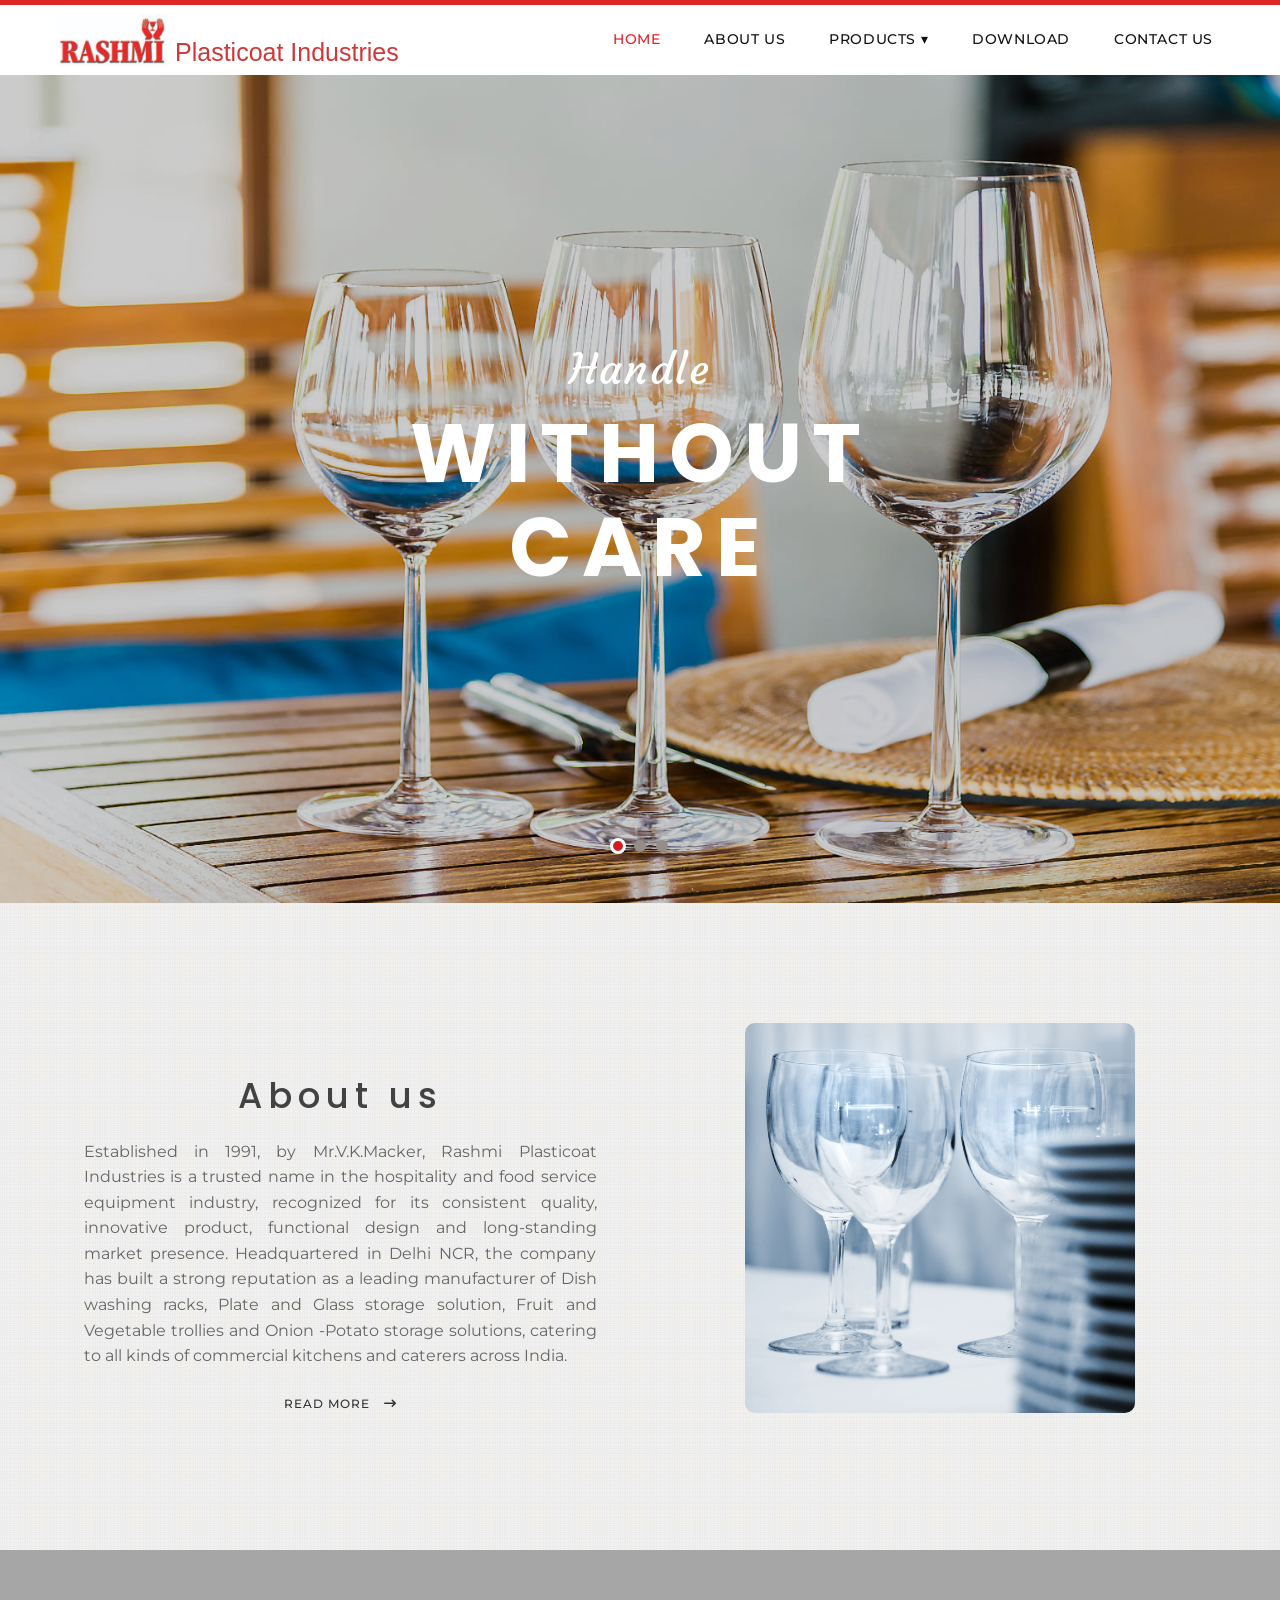
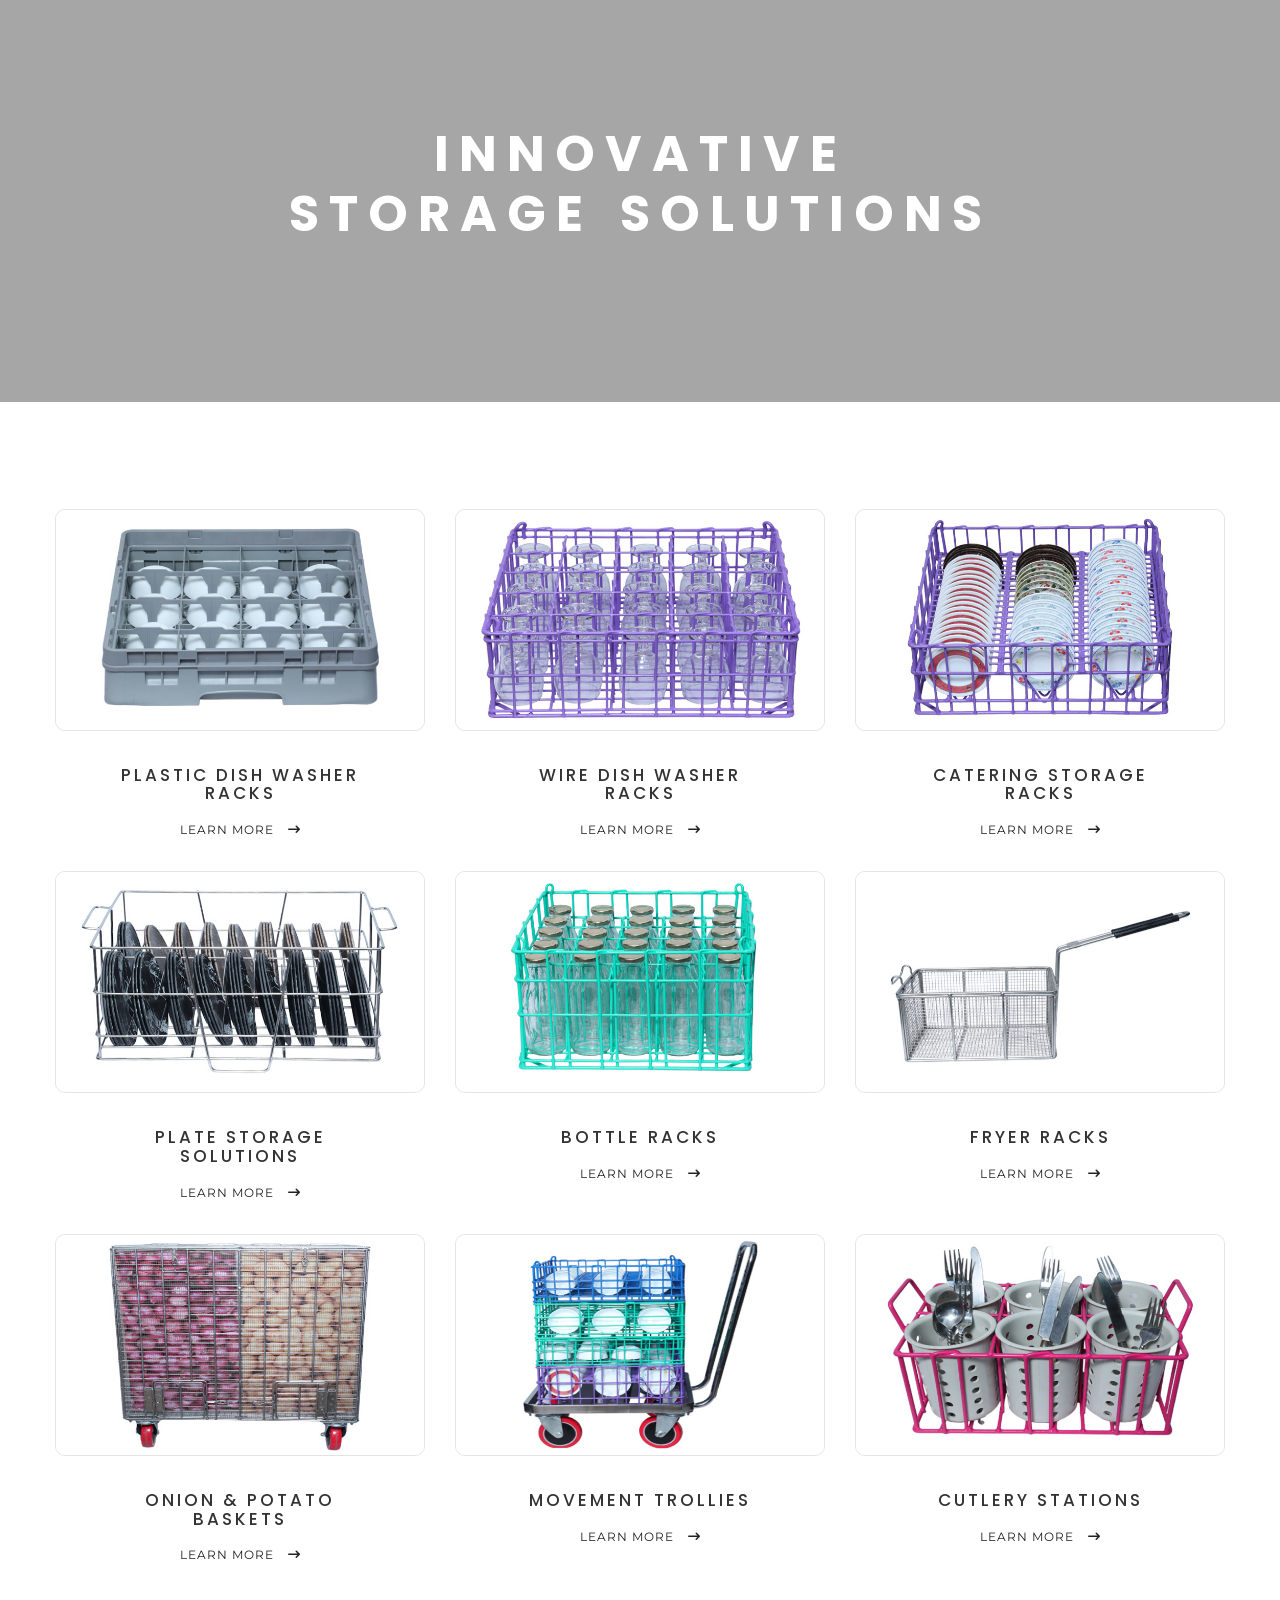
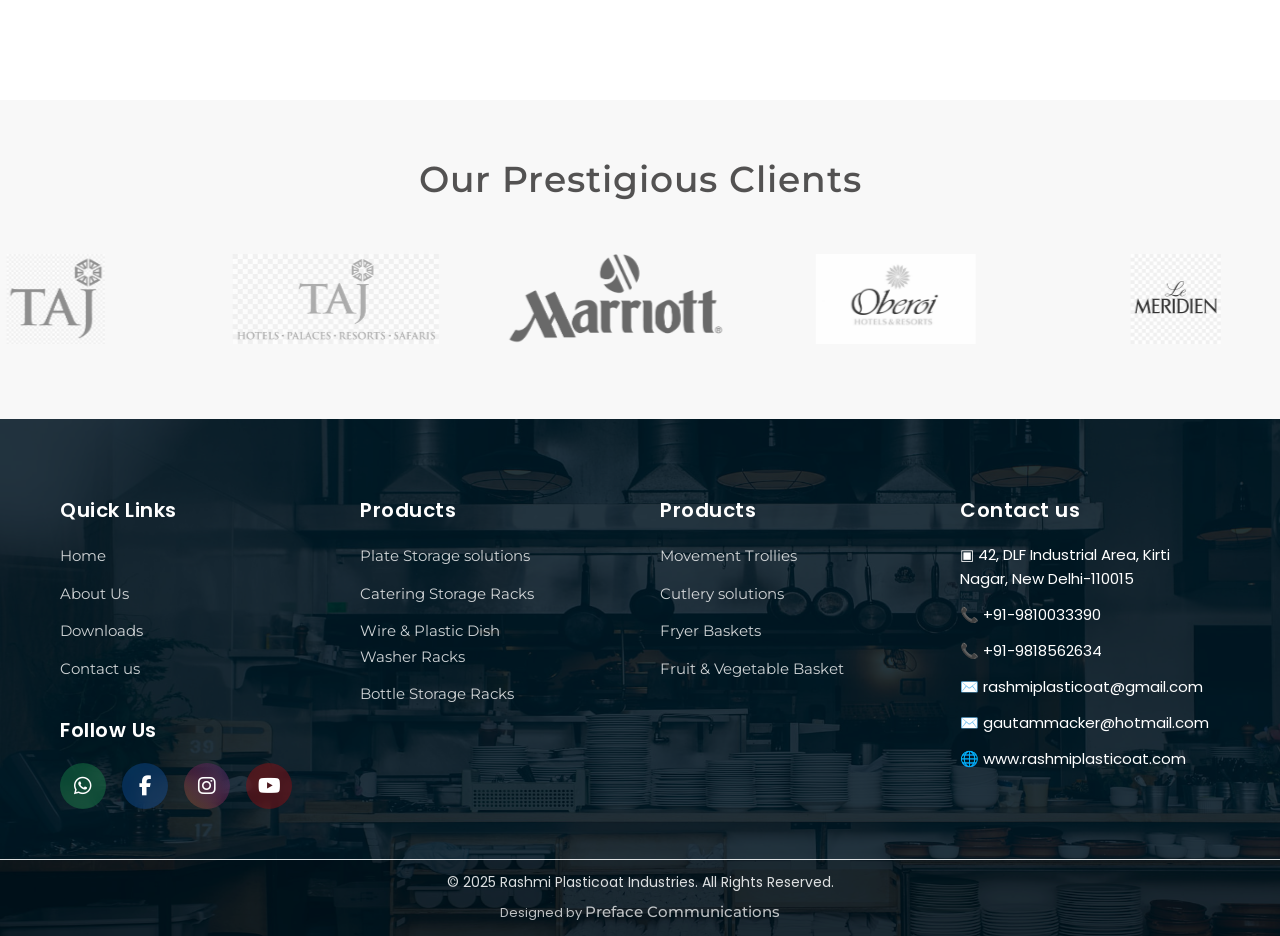
==== index.html @ 1eda31ff "Initial commit" ====
<!DOCTYPE html>
<html lang="en">
<head>
    <title>Rashmiplasticoat</title>
    <meta charset="UTF-8">
    <meta name="viewport" content="width=device-width, initial-scale=1">

    <link rel="icon" type="image/png" href="images/icons/favicon.png"/>

<link rel="stylesheet" href="vendor/bootstrap/css/bootstrap.min.css">


<link rel="stylesheet" href="vendor/animate/animate.css">
<link rel="stylesheet" href="vendor/css-hamburgers/hamburgers.min.css">
<link rel="stylesheet" href="vendor/animsition/css/animsition.min.css">
<link rel="stylesheet" href="vendor/select2/select2.min.css">
<link rel="stylesheet" href="vendor/daterangepicker/daterangepicker.css">
<link rel="stylesheet" href="vendor/slick/slick.css">
<link rel="stylesheet" href="vendor/lightbox2/css/lightbox.min.css">

<!-- USE CDN (correct way) -->
<link rel="stylesheet" href="https://cdnjs.cloudflare.com/ajax/libs/font-awesome/6.5.1/css/all.min.css">
<link rel="stylesheet" href="https://cdn.jsdelivr.net/npm/themify-icons@0.1.2/css/themify-icons.css">


    <link rel="stylesheet" href="css/util.css">
    <link rel="stylesheet" href="css/main.css">
    <link rel="stylesheet" href="css/index.css">
</head>

<script src="https://code.jquery.com/jquery-3.6.0.min.js"></script>

<body class="animsition">


<header>
  <div class="wrap-menu-header gradient1 trans-0-4">
    <div class="container h-full">
      <div class="wrap_header trans-0-3">

        <!-- Logo -->
        <div class="logo">
          <a href="index.html">
            <img src="images/Home/Logo-1.png" alt="logo">
          </a>
		    <!-- Heading under logo -->
               <h1 class="logo-heading">Plasticoat Industries</h1>
        </div>

        <!-- Mobile Toggle -->
        <div class="mobile-toggle" id="mobileToggle">
          <span></span>
          <span></span>
          <span></span>
        </div>

        <!-- Menu -->
        <div class="wrap_menu p-l-45 p-l-0-xl">
          <nav class="menu">
            <ul class="main_menu">
              <li class="active"><a href="index.html">Home</a></li>
              <li ><a href="about.html">About us</a></li>

              <!-- Products Dropdown with Nested -->
              <li class="has-product-dropdown">
                <a href="#">Products ▾</a>
                <div class="product-dropdown">

                  <!-- Left Column -->
                  <!-- Left Column -->
                  <div class="product-col left-col">
                    <a href="plate-storage.html">Plate Storage solutions</a>
                    <a href="Catering-Storage.html">Catering Storage Racks</a>
                    <a href="Racks-Plastic.html">Racks Plastic Coated & Dish Washer</a>
                    <a href="Bottle-Storage.html">Bottle Storage Racks</a>

					 <a href="Movment-Trollies.html">Movement Trollies</a>
                        <a href="Cutlery-solutions.html">Cutlery solutions</a>
                        <a href="Fryer-Baskets.html">Fryer Baskets</a>
                        <a href="Fruit-Veditable.html">Fruit & Vegetable Basket</a>
						<a href="Onion-potato.html">Onion & Potato Trolley</a>
						<a href="Soiled-plates.html">Soiled Plates Trollies</a>

                    <!-- 6th item heading
                    <div class="has-sub-dropdown clickable">
                      <a href="#">More Options ▸</a>
                      <div class="sub-dropdown"> 
                      </div>
                    </div>
					 -->


                  </div>

                </div>
              </li>

              <li><a href="Download.html">Download</a></li>
              <li><a href="Contact.html">Contact us</a></li>
            </ul>
          </nav>
        </div>

      </div>
    </div>
  </div>
</header>

<!-- Nav bar section End -->


	


	<!-- banar section start slider 1 -->

	<section class="section-slide">
		<div class="wrap-slick1">
			<div class="slick1">
				<div class="item-slick1 item1-slick1" style="background-image: url(images/Home/Banar-home-11.jpg);">
					<div class="wrap-content-slide1 sizefull flex-col-c-m p-l-15 p-r-15 p-t-150 p-b-170">
						<span class="caption1-slide1 txt1 t-center animated visible-false m-b-15" data-appear="fadeInDown">
							Handle
						</span>

						<h2 class="caption2-slide1 tit1 t-center animated visible-false m-b-37" data-appear="fadeInUp">
							Without <br>Care
						</h2>

						<div class="wrap-btn-slide1 animated visible-false" data-appear="zoomIn">
							<!-- Button1 -->
							
						</div>
					</div>
				</div>

				<div class="item-slick1 item2-slick1" style="background-image: url(images/Home/Home-Banar-22.jpg);">
					<div class="wrap-content-slide1 sizefull flex-col-c-m p-l-15 p-r-15 p-t-150 p-b-170">
						<span class="caption1-slide1 txt1 t-center animated visible-false m-b-15" data-appear="rollIn">
							Handle
						</span>

						<h2 class="caption2-slide1 tit1 t-center animated visible-false m-b-37" data-appear="lightSpeedIn">
							Without<br>Care
						</h2>

						<div class="wrap-btn-slide1 animated visible-false" data-appear="slideInUp">
							<!-- Button1 -->
							
						</div>
					</div>
				</div>

				<div class="item-slick1 item3-slick1" style="background-image: url(images/Home/Home-Banar-33.jpg);">
					<div class="wrap-content-slide1 sizefull flex-col-c-m p-l-15 p-r-15 p-t-150 p-b-170">
						<span class="caption1-slide1 txt1 t-center animated visible-false m-b-15" data-appear="rotateInDownLeft">
							Handle
						</span>

						<h2 class="caption2-slide1 tit1 t-center animated visible-false m-b-37" data-appear="rotateInUpRight">
							Without <br>Care
						</h2>

						<div class="wrap-btn-slide1 animated visible-false" data-appear="rotateIn">
							<!-- Button1 -->
							
						</div>
					</div>
				</div>

			</div>

			<div class="wrap-slick1-dots"></div>
		</div>
	</section>



	<!-- for mobile section start banar-->

<!-- Rashmi Animated Mobile Slider -->
<section class="rashmi-banner">
    <div class="rashmi-slider">

        <!-- Slide 1 -->
        <div class="rashmi-slide rashmi-slide-1">
            <div class="rashmi-content">
                <h2 class="rashmi-title">Handle</h2>
                <p class="rashmi-text">
                    Without Care
                </p>
            </div>
        </div>

        <!-- Slide 2 -->
        <div class="rashmi-slide rashmi-slide-2">
            <div class="rashmi-content">
                <h2 class="rashmi-title">Handle</h2>
                <p class="rashmi-text">
                    Without Care
                </p>
            </div>
        </div>

        <!-- Slide 3 -->
        <div class="rashmi-slide rashmi-slide-3">
            <div class="rashmi-content">
                <h2 class="rashmi-title">Handle</h2>
                <p class="rashmi-text">
                   Without Care
                </p>
            </div>
        </div>

    </div>
</section>


<script>
document.addEventListener("DOMContentLoaded", function () {

    if (window.innerWidth > 480) return;

    const slides = document.querySelectorAll(".rashmi-slide");
    let index = 0;

    // Activate first slide
    slides.forEach((slide, i) => {
        slide.classList.toggle("active", i === 0);
    });

    setInterval(() => {
        slides[index].classList.remove("active");

        index++;
        if (index >= slides.length) {
            index = 0; // smooth silent loop
        }

        slides[index].classList.add("active");
    }, 4000);

});
</script>

	<!-- Banar section End-->





	<!-- Intro section start-->

	<section class="section-welcome bg1-pattern p-t-120 p-b-105">
		<div class="container">
			<div class="row">
				<div class="col-md-6 p-t-45 p-b-30">
					<div class="wrap-text-welcome t-center">
						<span class="tit2 t-center">
							
						</span>

						<h3 class="tit3 t-center m-b-35 m-t-5">
							About us
						</h3>

						<p class="t-center m-b-22 size3 m-l-r-auto">							
                 Established in 1991, by Mr.V.K.Macker, Rashmi Plasticoat Industries is a trusted name in the hospitality and food service equipment industry, recognized for its consistent quality, innovative product, functional design and long-standing market presence. Headquartered in Delhi NCR, the company has built a strong reputation as a leading manufacturer of Dish washing racks, Plate and Glass storage solution, Fruit and Vegetable trollies and Onion -Potato storage solutions, catering to all kinds of commercial kitchens and caterers across India.
						</p>

						<a href="about.html" class="txt4">
							Read More
							<i class="fa fa-long-arrow-right m-l-10" aria-hidden="true"></i>
						</a>
					</div>
				</div>

				<div class="col-md-6 p-b-30">
					<div class="wrap-pic-welcome size2 bo-rad-10 hov-img-zoom m-l-r-auto">
						<img src="images/Home/Home-intro.jpg" alt="IMG-OUR">
					</div>
				</div>
			</div>
		</div>
	</section>

    <!-- Intro section start-->



          

	<!-- Static section start -->


	<section class="section-intro">
		<div class="header-intro parallax100 t-center p-t-135 p-b-158" style="background-image: url(images/Home/static-img-2.jpg);">
			<span class="tit2 p-l-15 p-r-15">
				
			</span>

			<h3 class="tit4 t-center p-l-15 p-r-15 p-t-3">
				Innovative <br>storage solutions
			</h3>
		</div>

	<!-- Static section End -->



	
	
	<!-- Product section start -->

		<div class="content-intro bg-white p-t-77 p-b-133">
			<div class="container">
				<div class="row">
					<div class="col-md-4 p-t-30">
						<!-- Block1 -->
						<div class="blo1">
							<div class="wrap-pic-blo1 bo-rad-10 hov-img-zoom">
								<a href="#"><img src="img-2/rack-plastic-dish-washer/Home-product-1.jpg" alt="IMG-INTRO"></a>
							</div>

							<div class="wrap-text-blo1 p-t-35">
								<a href="#"><h4 class="txt5 color0-hov trans-0-4 m-b-13">
									Plastic Dish Washer <br>Racks
								</h4></a>

								<!--  
								<p class="m-b-20">
									Lorem ipsum, dolor sit amet consectetur adipisicing.
								</p>
								-->

								<a href="Racks-Plastic.html" class="txt4">
									Learn More
									<i class="fa fa-long-arrow-right m-l-10" aria-hidden="true"></i>
								</a>
							</div>
						</div>
					</div>

					<div class="col-md-4 p-t-30">
						<!-- Block 2 -->
						<div class="blo1">
							<div class="wrap-pic-blo1 bo-rad-10 hov-img-zoom">
								<a href="#"><img src="img-2/wire-dish-wishing-rack/Home-product-1.jpg" alt="IMG-INTRO"></a>
							</div>

							<div class="wrap-text-blo1 p-t-35">
								<a href="#"><h4 class="txt5 color0-hov trans-0-4 m-b-13">
									Wire Dish Washer <br>Racks
								</h4></a>

								

								<a href="Racks-Plastic.html" class="txt4">
									Learn More
									<i class="fa fa-long-arrow-right m-l-10" aria-hidden="true"></i>
								</a>
							</div>
						</div>
					</div>


					<div class="col-md-4 p-t-30">
						<!-- Block 3 -->
						<div class="blo1">
							<div class="wrap-pic-blo1 bo-rad-10 hov-img-zoom">
								<a href="#"><img src="img-2/catering-storage/home-product-3.jpg" alt="IMG-INTRO"></a>
							</div>

							<div class="wrap-text-blo1 p-t-35">
								<a href="#"><h4 class="txt5 color0-hov trans-0-4 m-b-13">
									Catering Storage<br> Racks
								</h4></a>


								<a href="Catering-Storage.html" class="txt4">
									Learn More
									<i class="fa fa-long-arrow-right m-l-10" aria-hidden="true"></i>
								</a>
							</div>
						</div>
					</div>

					<div class="col-md-4 p-t-30">
						<!-- Block 4 -->
						<div class="blo1">
							<div class="wrap-pic-blo1 bo-rad-10 hov-img-zoom">
								<a href="#"><img src="img-2/plate-storage/home-product-4.jpg" alt="IMG-INTRO"></a>
							</div>

							<div class="wrap-text-blo1 p-t-35">
								<a href="#"><h4 class="txt5 color0-hov trans-0-4 m-b-13">
									Plate Storage<br> Solutions 
								</h4></a>

								
								<a href="plate-storage.html" class="txt4">
									Learn More
									<i class="fa fa-long-arrow-right m-l-10" aria-hidden="true"></i>
								</a>
							</div>
						</div>
					</div>

					<div class="col-md-4 p-t-30">
						<!-- Block 5 -->
						<div class="blo1">
							<div class="wrap-pic-blo1 bo-rad-10 hov-img-zoom">
								<a href="#"><img src="img-2/Bottle/home-product-5.jpg" alt="IMG-INTRO"></a>
							</div>

							<div class="wrap-text-blo1 p-t-35">
								<a href="#"><h4 class="txt5 color0-hov trans-0-4 m-b-13">
									Bottle Racks
								</h4></a>

								
								<a href="Bottle-Storage.html" class="txt4">
									Learn More
									<i class="fa fa-long-arrow-right m-l-10" aria-hidden="true"></i>
								</a>
							</div>
						</div>
					</div>


					<div class="col-md-4 p-t-30">
						<!-- Block 6 -->
						<div class="blo1">
							<div class="wrap-pic-blo1 bo-rad-10 hov-img-zoom">
								<a href="#"><img src="img-2/fryer-basket/home-banar-6.jpg" alt="IMG-INTRO"></a>
							</div>

							<div class="wrap-text-blo1 p-t-35">
								<a href="#"><h4 class="txt5 color0-hov trans-0-4 m-b-13">
									Fryer Racks
								</h4></a>

								
								<a href="Fryer-Baskets.html" class="txt4">
									Learn More
									<i class="fa fa-long-arrow-right m-l-10" aria-hidden="true"></i>
								</a>
							</div>
						</div>
					</div>

					<div class="col-md-4 p-t-30">
						<!-- Block 7 -->
						<div class="blo1">
							<div class="wrap-pic-blo1 bo-rad-10 hov-img-zoom">
								<a href="#"><img src="img-2/fruit-vegitable/home-product-7.jpg" alt="IMG-INTRO"></a>
							</div>

							<div class="wrap-text-blo1 p-t-35">
								<a href=""><h4 class="txt5 color0-hov trans-0-4 m-b-13">
									Onion & Potato <br>Baskets
								</h4></a>

								

								<a href="Fruit-Veditable.html" class="txt4">
									Learn More
									<i class="fa fa-long-arrow-right m-l-10" aria-hidden="true"></i>
								</a>
							</div>
						</div>
					</div>

					<div class="col-md-4 p-t-30">
						<!-- Block 8 -->
						<div class="blo1">
							<div class="wrap-pic-blo1 bo-rad-10 hov-img-zoom">
								<a href="#"><img src="img-2/movement-trolly/home-product-8.jpg" alt="IMG-INTRO"></a>
							</div>

							<div class="wrap-text-blo1 p-t-35">
								<a href="#"><h4 class="txt5 color0-hov trans-0-4 m-b-13">
									Movement Trollies
								</h4></a>

								
								<a href="Movment-Trollies.html" class="txt4">
									Learn More
									<i class="fa fa-long-arrow-right m-l-10" aria-hidden="true"></i>
								</a>
							</div>
						</div>
					</div>

					<div class="col-md-4 p-t-30">
						<!-- Block 9 -->
						<div class="blo1">
							<div class="wrap-pic-blo1 bo-rad-10 hov-img-zoom">
								<a href="#"><img src="img-2/cutalary-solutions/home-product-9.jpg" alt="IMG-INTRO"></a>
							</div>

							<div class="wrap-text-blo1 p-t-35">
								<a href="Cutlery-solutions.html"><h4 class="txt5 color0-hov trans-0-4 m-b-13">
									Cutlery Stations
								</h4></a>


								<a href="#" class="txt4">
									Learn More
									<i class="fa fa-long-arrow-right m-l-10" aria-hidden="true"></i>
								</a>
							</div>
						</div>
					</div>

				</div>
			</div>
		</div>
	</section>

	<!-- product section End -->





     <!-- Our client section start-->


       <section class="our-clients">
         <h2 class="client-title">Our Prestigious Clients</h2>

       <div class="client-slider">
             <div class="client-track">
            <!-- 10 clients (repeat 2 times for smooth loop) -->
            <div class="client-logo"><img src="images/Home/logo-2.png" alt="Client 1"></div>
            <div class="client-logo"><img src="images/Home/logo-3.jpg" alt="Client 2"></div>
            <div class="client-logo"><img src="images/Home/logo-4.png" alt="Client 3"></div>
            <div class="client-logo"><img src="images/Home/logo-5.webp" alt="Client 4"></div>
            <div class="client-logo"><img src="images/Home/logo-6.png" alt="Client 5"></div>
            <div class="client-logo"><img src="images/Home/logo-7.png" alt="Client 6"></div>
            <div class="client-logo"><img src="images/Home/logo-8.png" alt="Client 7"></div>
			
            <!-- duplicate for infinite loop -->
            <div class="client-logo"><img src="images/Home/logo-2.png" alt="Client 1"></div>
            <div class="client-logo"><img src="images/Home/logo-3.jpg" alt="Client 2"></div>
            <div class="client-logo"><img src="images/Home/logo-4.png" alt="Client 3"></div>
            <div class="client-logo"><img src="images/Home/logo-5.webp" alt="Client 4"></div>
            <div class="client-logo"><img src="images/Home/logo-6.png" alt="Client 5"></div>
            <div class="client-logo"><img src="images/Home/logo-7.png" alt="Client 6"></div>
            <div class="client-logo"><img src="images/Home/logo-8.png" alt="Client 7"></div>
        </div>
    </div>
</section>


<!-- Our client section End-->




<!-- FOOTER START -->

<section class="site-footer">
  <div class="footer-overlay"></div>

  <div class="footer-container">

    <!-- COLUMN 1 : BRAND / MAIN LINKS -->
      <div class="footer-col">
      <h3>Quick Links</h3>
      <ul class="footer-links">
        <li><a href="index.html">Home</a></li>
        <li><a href="About.html">About Us</a></li>
        <li><a href="Download.html">Downloads</a></li>
        <li><a href="contact.html">Contact us<br><br></a></li>
      </ul>

      <h3>Follow Us</h3>

      <div class="footer-social">
      <a href="#" class="whatsapp" aria-label="WhatsApp">
          <i class="fa-brands fa-whatsapp"></i>
      </a>

    <a href="#" class="facebook" aria-label="Facebook">
      <i class="fa-brands fa-facebook-f"></i>
    </a>

    <a href="#" class="instagram" aria-label="Instagram">
      <i class="fa-brands fa-instagram"></i>
    </a>

    <a href="#" class="youtube" aria-label="YouTube">
      <i class="fa-brands fa-youtube"></i>
    </a>
  </div>
    </div>


    <!-- COLUMN 2 : PRODUCTS -->
    <div class="footer-col">
      <h3>Products</h3>
      <ul class="footer-links">
        <li><a href="plate-storage.html">Plate Storage solutions</a></li>
        <li><a href="Catering-Storage.html">Catering Storage Racks</a></li>
        <li><a href="Racks-Plastic.html">Wire & Plastic Dish<br> Washer Racks</a></li>
        <li><a href="Bottle-Storage.html">Bottle Storage Racks</a></li>    
      </ul>
    </div>



    <!-- COLUMN 3 : CONTACT -->
    <div class="footer-col">
      <h3>Products</h3>
      <ul class="footer-links">
        <li><a href="Movment-Trollies.html">Movement Trollies</a></li>
        <li><a href="Cutlery-solutions.html">Cutlery solutions</a></li>
        <li><a href="Fryer-Baskets.html">Fryer Baskets</a></li>
        <li><a href="Fruit-Veditable.html">Fruit & Vegetable Basket</a></li>
        
      </ul>
    </div>

    <!-- COLUMN 4 : SOCIAL -->
   <div class="footer-col">
   <h3>Contact us</h3>
   <ul class="footer-contact">
        <li><span>▣  42, DLF Industrial Area, Kirti Nagar, New Delhi-110015
          </span> </li>
        <li><span>📞</span> +91-9810033390</li>
        <li><span>📞</span> +91-9818562634</li>
        <li><span>✉️</span>  rashmiplasticoat@gmail.com</li>
		<li><span>✉️</span>  gautammacker@hotmail.com</li>
        <li><span>🌐</span>  www.rashmiplasticoat.com<br><br></li>
      </ul>
</div>


</div>

  <!-- BOTTOM BAR -->
<div class="footer-bottom">
  © 2025 Rashmi Plasticoat Industries. All Rights Reserved.
  <span class="design-by">
    Designed by 
    <a href="https://www.prefacecommunications.com" target="_blank" rel="noopener">
      Preface Communications
    </a>
  </span>
</div>

</section>
<!-- FOOTER END -->




	<!-- Back to top -->
	<div class="btn-back-to-top bg0-hov" id="myBtn">
		<span class="symbol-btn-back-to-top">
			<i class="fa fa-angle-double-up" aria-hidden="true"></i>
		</span>
	</div>

	<!-- Container Selection1 -->
	<div id="dropDownSelect1"></div>




<script src="vendor/jquery/jquery-3.2.1.min.js"></script>

<script src="vendor/animsition/js/animsition.min.js"></script>

<script src="vendor/bootstrap/js/popper.js"></script>
<script src="vendor/bootstrap/js/bootstrap.min.js"></script>

<script src="vendor/select2/select2.min.js"></script>

<script src="vendor/daterangepicker/moment.min.js"></script>
<script src="vendor/daterangepicker/daterangepicker.js"></script>

<script src="vendor/slick/slick.min.js"></script>
<script src="js/slick-custom.js"></script>

<script src="vendor/parallax100/parallax100.js"></script>
<script>
jQuery(function () {
    jQuery('.parallax100').parallax100();
});
</script>

<script src="vendor/countdowntime/countdowntime.js"></script>

<script src="vendor/lightbox2/js/lightbox.min.js"></script>

<script src="js/main.js"></script>


<div id="simple-lightbox" style="display:none;">
  
  <span id="sl-close" style="cursor:pointer;">✖</span>
  
  <img id="sl-img" src="" alt="preview">

  <button id="sl-prev">Prev</button>
  <button id="sl-next">Next</button>

</div>

</body>
</html>
---- vendor/css-hamburgers/hamburgers.min.css ----
/*!
 * Hamburgers
 * @description Tasty CSS-animated hamburgers
 * @author Jonathan Suh @jonsuh
 * @site https://jonsuh.com/hamburgers
 * @link https://github.com/jonsuh/hamburgers
 */.hamburger{font:inherit;display:inline-block;overflow:visible;margin:0;padding:15px;cursor:pointer;transition-timing-function:linear;transition-duration:.15s;transition-property:opacity,filter;text-transform:none;color:inherit;border:0;background-color:transparent}.hamburger:hover{opacity:.7}.hamburger-box{position:relative;display:inline-block;width:40px;height:24px}.hamburger-inner{top:50%;display:block;margin-top:-2px}.hamburger-inner,.hamburger-inner:after,.hamburger-inner:before{position:absolute;width:40px;height:4px;transition-timing-function:ease;transition-duration:.15s;transition-property:transform;border-radius:4px;background-color:#000}.hamburger-inner:after,.hamburger-inner:before{display:block;content:''}.hamburger-inner:before{top:-10px}.hamburger-inner:after{bottom:-10px}.hamburger--3dx .hamburger-box{perspective:80px}.hamburger--3dx .hamburger-inner{transition:transform .2s cubic-bezier(.645,.045,.355,1),background-color 0s cubic-bezier(.645,.045,.355,1) .1s}.hamburger--3dx .hamburger-inner:after,.hamburger--3dx .hamburger-inner:before{transition:transform 0s cubic-bezier(.645,.045,.355,1) .1s}.hamburger--3dx.is-active .hamburger-inner{transform:rotateY(180deg);background-color:transparent}.hamburger--3dx.is-active .hamburger-inner:before{transform:translate3d(0,10px,0) rotate(45deg)}.hamburger--3dx.is-active .hamburger-inner:after{transform:translate3d(0,-10px,0) rotate(-45deg)}.hamburger--3dx-r .hamburger-box{perspective:80px}.hamburger--3dx-r .hamburger-inner{transition:transform .2s cubic-bezier(.645,.045,.355,1),background-color 0s cubic-bezier(.645,.045,.355,1) .1s}.hamburger--3dx-r .hamburger-inner:after,.hamburger--3dx-r .hamburger-inner:before{transition:transform 0s cubic-bezier(.645,.045,.355,1) .1s}.hamburger--3dx-r.is-active .hamburger-inner{transform:rotateY(-180deg);background-color:transparent}.hamburger--3dx-r.is-active .hamburger-inner:before{transform:translate3d(0,10px,0) rotate(45deg)}.hamburger--3dx-r.is-active .hamburger-inner:after{transform:translate3d(0,-10px,0) rotate(-45deg)}.hamburger--3dy .hamburger-box{perspective:80px}.hamburger--3dy .hamburger-inner{transition:transform .2s cubic-bezier(.645,.045,.355,1),background-color 0s cubic-bezier(.645,.045,.355,1) .1s}.hamburger--3dy .hamburger-inner:after,.hamburger--3dy .hamburger-inner:before{transition:transform 0s cubic-bezier(.645,.045,.355,1) .1s}.hamburger--3dy.is-active .hamburger-inner{transform:rotateX(-180deg);background-color:transparent}.hamburger--3dy.is-active .hamburger-inner:before{transform:translate3d(0,10px,0) rotate(45deg)}.hamburger--3dy.is-active .hamburger-inner:after{transform:translate3d(0,-10px,0) rotate(-45deg)}.hamburger--3dy-r .hamburger-box{perspective:80px}.hamburger--3dy-r .hamburger-inner{transition:transform .2s cubic-bezier(.645,.045,.355,1),background-color 0s cubic-bezier(.645,.045,.355,1) .1s}.hamburger--3dy-r .hamburger-inner:after,.hamburger--3dy-r .hamburger-inner:before{transition:transform 0s cubic-bezier(.645,.045,.355,1) .1s}.hamburger--3dy-r.is-active .hamburger-inner{transform:rotateX(180deg);background-color:transparent}.hamburger--3dy-r.is-active .hamburger-inner:before{transform:translate3d(0,10px,0) rotate(45deg)}.hamburger--3dy-r.is-active .hamburger-inner:after{transform:translate3d(0,-10px,0) rotate(-45deg)}.hamburger--arrow.is-active .hamburger-inner:before{transform:translate3d(-8px,0,0) rotate(-45deg) scaleX(.7)}.hamburger--arrow.is-active .hamburger-inner:after{transform:translate3d(-8px,0,0) rotate(45deg) scaleX(.7)}.hamburger--arrow-r.is-active .hamburger-inner:before{transform:translate3d(8px,0,0) rotate(45deg) scaleX(.7)}.hamburger--arrow-r.is-active .hamburger-inner:after{transform:translate3d(8px,0,0) rotate(-45deg) scaleX(.7)}.hamburger--arrowalt .hamburger-inner:before{transition:top .1s ease .15s,transform .15s cubic-bezier(.165,.84,.44,1)}.hamburger--arrowalt .hamburger-inner:after{transition:bottom .1s ease .15s,transform .15s cubic-bezier(.165,.84,.44,1)}.hamburger--arrowalt.is-active .hamburger-inner:before{top:0;transition:top .1s ease,transform .15s cubic-bezier(.895,.03,.685,.22) .1s;transform:translate3d(-8px,-10px,0) rotate(-45deg) scaleX(.7)}.hamburger--arrowalt.is-active .hamburger-inner:after{bottom:0;transition:bottom .1s ease,transform .15s cubic-bezier(.895,.03,.685,.22) .1s;transform:translate3d(-8px,10px,0) rotate(45deg) scaleX(.7)}.hamburger--arrowalt-r .hamburger-inner:before{transition:top .1s ease .15s,transform .15s cubic-bezier(.165,.84,.44,1)}.hamburger--arrowalt-r .hamburger-inner:after{transition:bottom .1s ease .15s,transform .15s cubic-bezier(.165,.84,.44,1)}.hamburger--arrowalt-r.is-active .hamburger-inner:before{top:0;transition:top .1s ease,transform .15s cubic-bezier(.895,.03,.685,.22) .1s;transform:translate3d(8px,-10px,0) rotate(45deg) scaleX(.7)}.hamburger--arrowalt-r.is-active .hamburger-inner:after{bottom:0;transition:bottom .1s ease,transform .15s cubic-bezier(.895,.03,.685,.22) .1s;transform:translate3d(8px,10px,0) rotate(-45deg) scaleX(.7)}.hamburger--boring .hamburger-inner,.hamburger--boring .hamburger-inner:after,.hamburger--boring .hamburger-inner:before{transition-property:none}.hamburger--boring.is-active .hamburger-inner{transform:rotate(45deg)}.hamburger--boring.is-active .hamburger-inner:before{top:0;opacity:0}.hamburger--boring.is-active .hamburger-inner:after{bottom:0;transform:rotate(-90deg)}.hamburger--collapse .hamburger-inner{top:auto;bottom:0;transition-delay:.15s;transition-timing-function:cubic-bezier(.55,.055,.675,.19);transition-duration:.15s}.hamburger--collapse .hamburger-inner:after{top:-20px;transition:top .3s cubic-bezier(.33333,.66667,.66667,1) .3s,opacity .1s linear}.hamburger--collapse .hamburger-inner:before{transition:top .12s cubic-bezier(.33333,.66667,.66667,1) .3s,transform .15s cubic-bezier(.55,.055,.675,.19)}.hamburger--collapse.is-active .hamburger-inner{transition-delay:.32s;transition-timing-function:cubic-bezier(.215,.61,.355,1);transform:translate3d(0,-10px,0) rotate(-45deg)}.hamburger--collapse.is-active .hamburger-inner:after{top:0;transition:top .3s cubic-bezier(.33333,0,.66667,.33333),opacity .1s linear .27s;opacity:0}.hamburger--collapse.is-active .hamburger-inner:before{top:0;transition:top .12s cubic-bezier(.33333,0,.66667,.33333) .18s,transform .15s cubic-bezier(.215,.61,.355,1) .42s;transform:rotate(-90deg)}.hamburger--collapse-r .hamburger-inner{top:auto;bottom:0;transition-delay:.15s;transition-timing-function:cubic-bezier(.55,.055,.675,.19);transition-duration:.15s}.hamburger--collapse-r .hamburger-inner:after{top:-20px;transition:top .3s cubic-bezier(.33333,.66667,.66667,1) .3s,opacity .1s linear}.hamburger--collapse-r .hamburger-inner:before{transition:top .12s cubic-bezier(.33333,.66667,.66667,1) .3s,transform .15s cubic-bezier(.55,.055,.675,.19)}.hamburger--collapse-r.is-active .hamburger-inner{transition-delay:.32s;transition-timing-function:cubic-bezier(.215,.61,.355,1);transform:translate3d(0,-10px,0) rotate(45deg)}.hamburger--collapse-r.is-active .hamburger-inner:after{top:0;transition:top .3s cubic-bezier(.33333,0,.66667,.33333),opacity .1s linear .27s;opacity:0}.hamburger--collapse-r.is-active .hamburger-inner:before{top:0;transition:top .12s cubic-bezier(.33333,0,.66667,.33333) .18s,transform .15s cubic-bezier(.215,.61,.355,1) .42s;transform:rotate(90deg)}.hamburger--elastic .hamburger-inner{top:2px;transition-timing-function:cubic-bezier(.68,-.55,.265,1.55);transition-duration:.4s}.hamburger--elastic .hamburger-inner:before{top:10px;transition:opacity .15s ease .4s}.hamburger--elastic .hamburger-inner:after{top:20px;transition:transform .4s cubic-bezier(.68,-.55,.265,1.55)}.hamburger--elastic.is-active .hamburger-inner{transition-delay:.1s;transform:translate3d(0,10px,0) rotate(135deg)}.hamburger--elastic.is-active .hamburger-inner:before{transition-delay:0s;opacity:0}.hamburger--elastic.is-active .hamburger-inner:after{transition-delay:.1s;transform:translate3d(0,-20px,0) rotate(-270deg)}.hamburger--elastic-r .hamburger-inner{top:2px;transition-timing-function:cubic-bezier(.68,-.55,.265,1.55);transition-duration:.4s}.hamburger--elastic-r .hamburger-inner:before{top:10px;transition:opacity .15s ease .4s}.hamburger--elastic-r .hamburger-inner:after{top:20px;transition:transform .4s cubic-bezier(.68,-.55,.265,1.55)}.hamburger--elastic-r.is-active .hamburger-inner{transition-delay:.1s;transform:translate3d(0,10px,0) rotate(-135deg)}.hamburger--elastic-r.is-active .hamburger-inner:before{transition-delay:0s;opacity:0}.hamburger--elastic-r.is-active .hamburger-inner:after{transition-delay:.1s;transform:translate3d(0,-20px,0) rotate(270deg)}.hamburger--emphatic{overflow:hidden}.hamburger--emphatic .hamburger-inner{transition:background-color .2s ease-in .25s}.hamburger--emphatic .hamburger-inner:before{left:0;transition:transform .2s cubic-bezier(.6,.04,.98,.335),top .05s linear .2s,left .2s ease-in .25s}.hamburger--emphatic .hamburger-inner:after{top:10px;right:0;transition:transform .2s cubic-bezier(.6,.04,.98,.335),top .05s linear .2s,right .2s ease-in .25s}.hamburger--emphatic.is-active .hamburger-inner{transition-delay:0s;transition-timing-function:ease-out;background-color:transparent}.hamburger--emphatic.is-active .hamburger-inner:before{top:-80px;left:-80px;transition:left .2s ease-out,top .05s linear .2s,transform .2s cubic-bezier(.075,.82,.165,1) .25s;transform:translate3d(80px,80px,0) rotate(45deg)}.hamburger--emphatic.is-active .hamburger-inner:after{top:-80px;right:-80px;transition:right .2s ease-out,top .05s linear .2s,transform .2s cubic-bezier(.075,.82,.165,1) .25s;transform:translate3d(-80px,80px,0) rotate(-45deg)}.hamburger--emphatic-r{overflow:hidden}.hamburger--emphatic-r .hamburger-inner{transition:background-color .2s ease-in .25s}.hamburger--emphatic-r .hamburger-inner:before{left:0;transition:transform .2s cubic-bezier(.6,.04,.98,.335),top .05s linear .2s,left .2s ease-in .25s}.hamburger--emphatic-r .hamburger-inner:after{top:10px;right:0;transition:transform .2s cubic-bezier(.6,.04,.98,.335),top .05s linear .2s,right .2s ease-in .25s}.hamburger--emphatic-r.is-active .hamburger-inner{transition-delay:0s;transition-timing-function:ease-out;background-color:transparent}.hamburger--emphatic-r.is-active .hamburger-inner:before{top:80px;left:-80px;transition:left .2s ease-out,top .05s linear .2s,transform .2s cubic-bezier(.075,.82,.165,1) .25s;transform:translate3d(80px,-80px,0) rotate(-45deg)}.hamburger--emphatic-r.is-active .hamburger-inner:after{top:80px;right:-80px;transition:right .2s ease-out,top .05s linear .2s,transform .2s cubic-bezier(.075,.82,.165,1) .25s;transform:translate3d(-80px,-80px,0) rotate(45deg)}.hamburger--slider .hamburger-inner{top:2px}.hamburger--slider .hamburger-inner:before{top:10px;transition-timing-function:ease;transition-duration:.2s;transition-property:transform,opacity}.hamburger--slider .hamburger-inner:after{top:20px}.hamburger--slider.is-active .hamburger-inner{transform:translate3d(0,10px,0) rotate(45deg)}.hamburger--slider.is-active .hamburger-inner:before{transform:rotate(-45deg) translate3d(-5.71429px,-6px,0);opacity:0}.hamburger--slider.is-active .hamburger-inner:after{transform:translate3d(0,-20px,0) rotate(-90deg)}.hamburger--slider-r .hamburger-inner{top:2px}.hamburger--slider-r .hamburger-inner:before{top:10px;transition-timing-function:ease;transition-duration:.2s;transition-property:transform,opacity}.hamburger--slider-r .hamburger-inner:after{top:20px}.hamburger--slider-r.is-active .hamburger-inner{transform:translate3d(0,10px,0) rotate(-45deg)}.hamburger--slider-r.is-active .hamburger-inner:before{transform:rotate(45deg) translate3d(5.71429px,-6px,0);opacity:0}.hamburger--slider-r.is-active .hamburger-inner:after{transform:translate3d(0,-20px,0) rotate(90deg)}.hamburger--spring .hamburger-inner{top:2px;transition:background-color 0s linear .15s}.hamburger--spring .hamburger-inner:before{top:10px;transition:top .12s cubic-bezier(.33333,.66667,.66667,1) .3s,transform .15s cubic-bezier(.55,.055,.675,.19)}.hamburger--spring .hamburger-inner:after{top:20px;transition:top .3s cubic-bezier(.33333,.66667,.66667,1) .3s,transform .15s cubic-bezier(.55,.055,.675,.19)}.hamburger--spring.is-active .hamburger-inner{transition-delay:.32s;background-color:transparent}.hamburger--spring.is-active .hamburger-inner:before{top:0;transition:top .12s cubic-bezier(.33333,0,.66667,.33333) .18s,transform .15s cubic-bezier(.215,.61,.355,1) .32s;transform:translate3d(0,10px,0) rotate(45deg)}.hamburger--spring.is-active .hamburger-inner:after{top:0;transition:top .3s cubic-bezier(.33333,0,.66667,.33333),transform .15s cubic-bezier(.215,.61,.355,1) .32s;transform:translate3d(0,10px,0) rotate(-45deg)}.hamburger--spring-r .hamburger-inner{top:auto;bottom:0;transition-delay:0s;transition-timing-function:cubic-bezier(.55,.055,.675,.19);transition-duration:.15s}.hamburger--spring-r .hamburger-inner:after{top:-20px;transition:top .3s cubic-bezier(.33333,.66667,.66667,1) .3s,opacity 0s linear}.hamburger--spring-r .hamburger-inner:before{transition:top .12s cubic-bezier(.33333,.66667,.66667,1) .3s,transform .15s cubic-bezier(.55,.055,.675,.19)}.hamburger--spring-r.is-active .hamburger-inner{transition-delay:.32s;transition-timing-function:cubic-bezier(.215,.61,.355,1);transform:translate3d(0,-10px,0) rotate(-45deg)}.hamburger--spring-r.is-active .hamburger-inner:after{top:0;transition:top .3s cubic-bezier(.33333,0,.66667,.33333),opacity 0s linear .32s;opacity:0}.hamburger--spring-r.is-active .hamburger-inner:before{top:0;transition:top .12s cubic-bezier(.33333,0,.66667,.33333) .18s,transform .15s cubic-bezier(.215,.61,.355,1) .32s;transform:rotate(90deg)}.hamburger--stand .hamburger-inner{transition:transform .1s cubic-bezier(.55,.055,.675,.19) .22s,background-color 0s linear .1s}.hamburger--stand .hamburger-inner:before{transition:top .1s ease-in .1s,transform .1s cubic-bezier(.55,.055,.675,.19) 0s}.hamburger--stand .hamburger-inner:after{transition:bottom .1s ease-in .1s,transform .1s cubic-bezier(.55,.055,.675,.19) 0s}.hamburger--stand.is-active .hamburger-inner{transition:transform .1s cubic-bezier(.215,.61,.355,1) 0s,background-color 0s linear .22s;transform:rotate(90deg);background-color:transparent}.hamburger--stand.is-active .hamburger-inner:before{top:0;transition:top .1s ease-out .12s,transform .1s cubic-bezier(.215,.61,.355,1) .22s;transform:rotate(-45deg)}.hamburger--stand.is-active .hamburger-inner:after{bottom:0;transition:bottom .1s ease-out .12s,transform .1s cubic-bezier(.215,.61,.355,1) .22s;transform:rotate(45deg)}.hamburger--stand-r .hamburger-inner{transition:transform .1s cubic-bezier(.55,.055,.675,.19) .22s,background-color 0s linear .1s}.hamburger--stand-r .hamburger-inner:before{transition:top .1s ease-in .1s,transform .1s cubic-bezier(.55,.055,.675,.19) 0s}.hamburger--stand-r .hamburger-inner:after{transition:bottom .1s ease-in .1s,transform .1s cubic-bezier(.55,.055,.675,.19) 0s}.hamburger--stand-r.is-active .hamburger-inner{transition:transform .1s cubic-bezier(.215,.61,.355,1) 0s,background-color 0s linear .22s;transform:rotate(-90deg);background-color:transparent}.hamburger--stand-r.is-active .hamburger-inner:before{top:0;transition:top .1s ease-out .12s,transform .1s cubic-bezier(.215,.61,.355,1) .22s;transform:rotate(-45deg)}.hamburger--stand-r.is-active .hamburger-inner:after{bottom:0;transition:bottom .1s ease-out .12s,transform .1s cubic-bezier(.215,.61,.355,1) .22s;transform:rotate(45deg)}.hamburger--spin .hamburger-inner{transition-timing-function:cubic-bezier(.55,.055,.675,.19);transition-duration:.3s}.hamburger--spin .hamburger-inner:before{transition:top .1s ease-in .34s,opacity .1s ease-in}.hamburger--spin .hamburger-inner:after{transition:bottom .1s ease-in .34s,transform .3s cubic-bezier(.55,.055,.675,.19)}.hamburger--spin.is-active .hamburger-inner{transition-delay:.14s;transition-timing-function:cubic-bezier(.215,.61,.355,1);transform:rotate(225deg)}.hamburger--spin.is-active .hamburger-inner:before{top:0;transition:top .1s ease-out,opacity .1s ease-out .14s;opacity:0}.hamburger--spin.is-active .hamburger-inner:after{bottom:0;transition:bottom .1s ease-out,transform .3s cubic-bezier(.215,.61,.355,1) .14s;transform:rotate(-90deg)}.hamburger--spin-r .hamburger-inner{transition-timing-function:cubic-bezier(.55,.055,.675,.19);transition-duration:.3s}.hamburger--spin-r .hamburger-inner:before{transition:top .1s ease-in .34s,opacity .1s ease-in}.hamburger--spin-r .hamburger-inner:after{transition:bottom .1s ease-in .34s,transform .3s cubic-bezier(.55,.055,.675,.19)}.hamburger--spin-r.is-active .hamburger-inner{transition-delay:.14s;transition-timing-function:cubic-bezier(.215,.61,.355,1);transform:rotate(-225deg)}.hamburger--spin-r.is-active .hamburger-inner:before{top:0;transition:top .1s ease-out,opacity .1s ease-out .14s;opacity:0}.hamburger--spin-r.is-active .hamburger-inner:after{bottom:0;transition:bottom .1s ease-out,transform .3s cubic-bezier(.215,.61,.355,1) .14s;transform:rotate(90deg)}.hamburger--squeeze .hamburger-inner{transition-timing-function:cubic-bezier(.55,.055,.675,.19);transition-duration:.1s}.hamburger--squeeze .hamburger-inner:before{transition:top .1s ease .14s,opacity .1s ease}.hamburger--squeeze .hamburger-inner:after{transition:bottom .1s ease .14s,transform .1s cubic-bezier(.55,.055,.675,.19)}.hamburger--squeeze.is-active .hamburger-inner{transition-delay:.14s;transition-timing-function:cubic-bezier(.215,.61,.355,1);transform:rotate(45deg)}.hamburger--squeeze.is-active .hamburger-inner:before{top:0;transition:top .1s ease,opacity .1s ease .14s;opacity:0}.hamburger--squeeze.is-active .hamburger-inner:after{bottom:0;transition:bottom .1s ease,transform .1s cubic-bezier(.215,.61,.355,1) .14s;transform:rotate(-90deg)}.hamburger--vortex .hamburger-inner{transition-timing-function:cubic-bezier(.19,1,.22,1);transition-duration:.3s}.hamburger--vortex .hamburger-inner:after,.hamburger--vortex .hamburger-inner:before{transition-delay:.1s;transition-timing-function:linear;transition-duration:0s}.hamburger--vortex .hamburger-inner:before{transition-property:top,opacity}.hamburger--vortex .hamburger-inner:after{transition-property:bottom,transform}.hamburger--vortex.is-active .hamburger-inner{transition-timing-function:cubic-bezier(.19,1,.22,1);transform:rotate(765deg)}.hamburger--vortex.is-active .hamburger-inner:after,.hamburger--vortex.is-active .hamburger-inner:before{transition-delay:0s}.hamburger--vortex.is-active .hamburger-inner:before{top:0;opacity:0}.hamburger--vortex.is-active .hamburger-inner:after{bottom:0;transform:rotate(90deg)}.hamburger--vortex-r .hamburger-inner{transition-timing-function:cubic-bezier(.19,1,.22,1);transition-duration:.3s}.hamburger--vortex-r .hamburger-inner:after,.hamburger--vortex-r .hamburger-inner:before{transition-delay:.1s;transition-timing-function:linear;transition-duration:0s}.hamburger--vortex-r .hamburger-inner:before{transition-property:top,opacity}.hamburger--vortex-r .hamburger-inner:after{transition-property:bottom,transform}.hamburger--vortex-r.is-active .hamburger-inner{transition-timing-function:cubic-bezier(.19,1,.22,1);transform:rotate(-765deg)}.hamburger--vortex-r.is-active .hamburger-inner:after,.hamburger--vortex-r.is-active .hamburger-inner:before{transition-delay:0s}.hamburger--vortex-r.is-active .hamburger-inner:before{top:0;opacity:0}.hamburger--vortex-r.is-active .hamburger-inner:after{bottom:0;transform:rotate(-90deg)}
---- vendor/daterangepicker/daterangepicker.css ----
.daterangepicker {
  position: absolute;
  color: inherit;
  background-color: #fff;
  border-radius: 4px;
  width: 278px;
  padding: 4px;
  margin-top: 1px;
  top: 100px;
  left: 20px;
  /* Calendars */ }
  .daterangepicker:before, .daterangepicker:after {
    position: absolute;
    display: inline-block;
    border-bottom-color: rgba(0, 0, 0, 0.2);
    content: ''; }
  .daterangepicker:before {
    top: -7px;
    border-right: 7px solid transparent;
    border-left: 7px solid transparent;
    border-bottom: 7px solid #ccc; }
  .daterangepicker:after {
    top: -6px;
    border-right: 6px solid transparent;
    border-bottom: 6px solid #fff;
    border-left: 6px solid transparent; }
  .daterangepicker.opensleft:before {
    right: 9px; }
  .daterangepicker.opensleft:after {
    right: 10px; }
  .daterangepicker.openscenter:before {
    left: 0;
    right: 0;
    width: 0;
    margin-left: auto;
    margin-right: auto; }
  .daterangepicker.openscenter:after {
    left: 0;
    right: 0;
    width: 0;
    margin-left: auto;
    margin-right: auto; }
  .daterangepicker.opensright:before {
    left: 9px; }
  .daterangepicker.opensright:after {
    left: 10px; }
  .daterangepicker.dropup {
    margin-top: -5px; }
    .daterangepicker.dropup:before {
      top: initial;
      bottom: -7px;
      border-bottom: initial;
      border-top: 7px solid #ccc; }
    .daterangepicker.dropup:after {
      top: initial;
      bottom: -6px;
      border-bottom: initial;
      border-top: 6px solid #fff; }
  .daterangepicker.dropdown-menu {
    max-width: none;
    z-index: 3001; }
  .daterangepicker.single .ranges, .daterangepicker.single .calendar {
    float: none; }
  .daterangepicker.show-calendar .calendar {
    display: block; }
  .daterangepicker .calendar {
    display: none;
    max-width: 270px;
    margin: 4px; }
    .daterangepicker .calendar.single .calendar-table {
      border: none; }
    .daterangepicker .calendar th, .daterangepicker .calendar td {
      white-space: nowrap;
      text-align: center;
      min-width: 32px; }
  .daterangepicker .calendar-table {
    border: 1px solid #fff;
    padding: 4px;
    border-radius: 4px;
    background-color: #fff; }
  .daterangepicker table {
    width: 100%;
    margin: 0; }
  .daterangepicker td, .daterangepicker th {
    text-align: center;
    width: 20px;
    height: 20px;
    border-radius: 4px;
    border: 1px solid transparent;
    white-space: nowrap;
    cursor: pointer; }
    .daterangepicker td.available:hover, .daterangepicker th.available:hover {
      background-color: #eee;
      border-color: transparent;
      color: inherit; }
    .daterangepicker td.week, .daterangepicker th.week {
      font-size: 80%;
      color: #ccc; }
  .daterangepicker td.off, .daterangepicker td.off.in-range, .daterangepicker td.off.start-date, .daterangepicker td.off.end-date {
    background-color: #fff;
    border-color: transparent;
    color: #999; }
  .daterangepicker td.in-range {
    background-color: #ebf4f8;
    border-color: transparent;
    color: #000;
    border-radius: 0; }
  .daterangepicker td.start-date {
    border-radius: 4px 0 0 4px; }
  .daterangepicker td.end-date {
    border-radius: 0 4px 4px 0; }
  .daterangepicker td.start-date.end-date {
    border-radius: 4px; }
  .daterangepicker td.active, .daterangepicker td.active:hover {
    background-color: #357ebd;
    border-color: transparent;
    color: #fff; }
  .daterangepicker th.month {
    width: auto; }
  .daterangepicker td.disabled, .daterangepicker option.disabled {
    color: #999;
    cursor: not-allowed;
    text-decoration: line-through; }
  .daterangepicker select.monthselect, .daterangepicker select.yearselect {
    font-size: 12px;
    padding: 1px;
    height: auto;
    margin: 0;
    cursor: default; }
  .daterangepicker select.monthselect {
    margin-right: 2%;
    width: 56%; }
  .daterangepicker select.yearselect {
    width: 40%; }
  .daterangepicker select.hourselect, .daterangepicker select.minuteselect, .daterangepicker select.secondselect, .daterangepicker select.ampmselect {
    width: 50px;
    margin-bottom: 0; }
  .daterangepicker .input-mini {
    border: 1px solid #ccc;
    border-radius: 4px;
    color: #555;
    height: 30px;
    line-height: 30px;
    display: block;
    vertical-align: middle;
    margin: 0 0 5px 0;
    padding: 0 6px 0 28px;
    width: 100%; }
    .daterangepicker .input-mini.active {
      border: 1px solid #08c;
      border-radius: 4px; }
  .daterangepicker .daterangepicker_input {
    position: relative; }
    .daterangepicker .daterangepicker_input i {
      position: absolute;
      left: 8px;
      top: 8px; }
  .daterangepicker.rtl .input-mini {
    padding-right: 28px;
    padding-left: 6px; }
  .daterangepicker.rtl .daterangepicker_input i {
    left: auto;
    right: 8px; }
  .daterangepicker .calendar-time {
    text-align: center;
    margin: 5px auto;
    line-height: 30px;
    position: relative;
    padding-left: 28px; }
    .daterangepicker .calendar-time select.disabled {
      color: #ccc;
      cursor: not-allowed; }

.ranges {
  font-size: 11px;
  float: none;
  margin: 4px;
  text-align: left; }
  .ranges ul {
    list-style: none;
    margin: 0 auto;
    padding: 0;
    width: 100%; }
  .ranges li {
    font-size: 13px;
    background-color: #f5f5f5;
    border: 1px solid #f5f5f5;
    border-radius: 4px;
    color: #08c;
    padding: 3px 12px;
    margin-bottom: 8px;
    cursor: pointer; }
    .ranges li:hover {
      background-color: #08c;
      border: 1px solid #08c;
      color: #fff; }
    .ranges li.active {
      background-color: #08c;
      border: 1px solid #08c;
      color: #fff; }

/*  Larger Screen Styling */
@media (min-width: 564px) {
  .daterangepicker {
    width: auto; }
    .daterangepicker .ranges ul {
      width: 160px; }
    .daterangepicker.single .ranges ul {
      width: 100%; }
    .daterangepicker.single .calendar.left {
      clear: none; }
    .daterangepicker.single.ltr .ranges, .daterangepicker.single.ltr .calendar {
      float: left; }
    .daterangepicker.single.rtl .ranges, .daterangepicker.single.rtl .calendar {
      float: right; }
    .daterangepicker.ltr {
      direction: ltr;
      text-align: left; }
      .daterangepicker.ltr .calendar.left {
        clear: left;
        margin-right: 0; }
        .daterangepicker.ltr .calendar.left .calendar-table {
          border-right: none;
          border-top-right-radius: 0;
          border-bottom-right-radius: 0; }
      .daterangepicker.ltr .calendar.right {
        margin-left: 0; }
        .daterangepicker.ltr .calendar.right .calendar-table {
          border-left: none;
          border-top-left-radius: 0;
          border-bottom-left-radius: 0; }
      .daterangepicker.ltr .left .daterangepicker_input {
        padding-right: 12px; }
      .daterangepicker.ltr .calendar.left .calendar-table {
        padding-right: 12px; }
      .daterangepicker.ltr .ranges, .daterangepicker.ltr .calendar {
        float: left; }
    .daterangepicker.rtl {
      direction: rtl;
      text-align: right; }
      .daterangepicker.rtl .calendar.left {
        clear: right;
        margin-left: 0; }
        .daterangepicker.rtl .calendar.left .calendar-table {
          border-left: none;
          border-top-left-radius: 0;
          border-bottom-left-radius: 0; }
      .daterangepicker.rtl .calendar.right {
        margin-right: 0; }
        .daterangepicker.rtl .calendar.right .calendar-table {
          border-right: none;
          border-top-right-radius: 0;
          border-bottom-right-radius: 0; }
      .daterangepicker.rtl .left .daterangepicker_input {
        padding-left: 12px; }
      .daterangepicker.rtl .calendar.left .calendar-table {
        padding-left: 12px; }
      .daterangepicker.rtl .ranges, .daterangepicker.rtl .calendar {
        text-align: right;
        float: right; } }
@media (min-width: 730px) {
  .daterangepicker .ranges {
    width: auto; }
  .daterangepicker.ltr .ranges {
    float: left; }
  .daterangepicker.rtl .ranges {
    float: right; }
  .daterangepicker .calendar.left {
    clear: none !important; } }
---- css/util.css ----
/*[ FONT SIZE ]
///////////////////////////////////////////////////////////
*/
.fs-1 {font-size: 1px;}
.fs-2 {font-size: 2px;}
.fs-3 {font-size: 3px;}
.fs-4 {font-size: 4px;}
.fs-5 {font-size: 5px;}
.fs-6 {font-size: 6px;}
.fs-7 {font-size: 7px;}
.fs-8 {font-size: 8px;}
.fs-9 {font-size: 9px;}
.fs-10 {font-size: 10px;}
.fs-11 {font-size: 11px;}
.fs-12 {font-size: 12px;}
.fs-13 {font-size: 13px;}
.fs-14 {font-size: 14px;}
.fs-15 {font-size: 15px;}
.fs-16 {font-size: 16px;}
.fs-17 {font-size: 17px;}
.fs-18 {font-size: 18px;}
.fs-19 {font-size: 19px;}
.fs-20 {font-size: 20px;}
.fs-21 {font-size: 21px;}
.fs-22 {font-size: 22px;}
.fs-23 {font-size: 23px;}
.fs-24 {font-size: 24px;}
.fs-25 {font-size: 25px;}
.fs-26 {font-size: 26px;}
.fs-27 {font-size: 27px;}
.fs-28 {font-size: 28px;}
.fs-29 {font-size: 29px;}
.fs-30 {font-size: 30px;}
.fs-31 {font-size: 31px;}
.fs-32 {font-size: 32px;}
.fs-33 {font-size: 33px;}
.fs-34 {font-size: 34px;}
.fs-35 {font-size: 35px;}
.fs-36 {font-size: 36px;}
.fs-37 {font-size: 37px;}
.fs-38 {font-size: 38px;}
.fs-39 {font-size: 39px;}
.fs-40 {font-size: 40px;}
.fs-41 {font-size: 41px;}
.fs-42 {font-size: 42px;}
.fs-43 {font-size: 43px;}
.fs-44 {font-size: 44px;}
.fs-45 {font-size: 45px;}
.fs-46 {font-size: 46px;}
.fs-47 {font-size: 47px;}
.fs-48 {font-size: 48px;}
.fs-49 {font-size: 49px;}
.fs-50 {font-size: 50px;}
.fs-51 {font-size: 51px;}
.fs-52 {font-size: 52px;}
.fs-53 {font-size: 53px;}
.fs-54 {font-size: 54px;}
.fs-55 {font-size: 55px;}
.fs-56 {font-size: 56px;}
.fs-57 {font-size: 57px;}
.fs-58 {font-size: 58px;}
.fs-59 {font-size: 59px;}
.fs-60 {font-size: 60px;}
.fs-61 {font-size: 61px;}
.fs-62 {font-size: 62px;}
.fs-63 {font-size: 63px;}
.fs-64 {font-size: 64px;}
.fs-65 {font-size: 65px;}
.fs-66 {font-size: 66px;}
.fs-67 {font-size: 67px;}
.fs-68 {font-size: 68px;}
.fs-69 {font-size: 69px;}
.fs-70 {font-size: 70px;}
.fs-71 {font-size: 71px;}
.fs-72 {font-size: 72px;}
.fs-73 {font-size: 73px;}
.fs-74 {font-size: 74px;}
.fs-75 {font-size: 75px;}
.fs-76 {font-size: 76px;}
.fs-77 {font-size: 77px;}
.fs-78 {font-size: 78px;}
.fs-79 {font-size: 79px;}
.fs-80 {font-size: 80px;}
.fs-81 {font-size: 81px;}
.fs-82 {font-size: 82px;}
.fs-83 {font-size: 83px;}
.fs-84 {font-size: 84px;}
.fs-85 {font-size: 85px;}
.fs-86 {font-size: 86px;}
.fs-87 {font-size: 87px;}
.fs-88 {font-size: 88px;}
.fs-89 {font-size: 89px;}
.fs-90 {font-size: 90px;}
.fs-91 {font-size: 91px;}
.fs-92 {font-size: 92px;}
.fs-93 {font-size: 93px;}
.fs-94 {font-size: 94px;}
.fs-95 {font-size: 95px;}
.fs-96 {font-size: 96px;}
.fs-97 {font-size: 97px;}
.fs-98 {font-size: 98px;}
.fs-99 {font-size: 99px;}
.fs-100 {font-size: 100px;}
.fs-101 {font-size: 101px;}
.fs-102 {font-size: 102px;}
.fs-103 {font-size: 103px;}
.fs-104 {font-size: 104px;}
.fs-105 {font-size: 105px;}
.fs-106 {font-size: 106px;}
.fs-107 {font-size: 107px;}
.fs-108 {font-size: 108px;}
.fs-109 {font-size: 109px;}
.fs-110 {font-size: 110px;}
.fs-111 {font-size: 111px;}
.fs-112 {font-size: 112px;}
.fs-113 {font-size: 113px;}
.fs-114 {font-size: 114px;}
.fs-115 {font-size: 115px;}
.fs-116 {font-size: 116px;}
.fs-117 {font-size: 117px;}
.fs-118 {font-size: 118px;}
.fs-119 {font-size: 119px;}
.fs-120 {font-size: 120px;}
.fs-121 {font-size: 121px;}
.fs-122 {font-size: 122px;}
.fs-123 {font-size: 123px;}
.fs-124 {font-size: 124px;}
.fs-125 {font-size: 125px;}
.fs-126 {font-size: 126px;}
.fs-127 {font-size: 127px;}
.fs-128 {font-size: 128px;}
.fs-129 {font-size: 129px;}
.fs-130 {font-size: 130px;}
.fs-131 {font-size: 131px;}
.fs-132 {font-size: 132px;}
.fs-133 {font-size: 133px;}
.fs-134 {font-size: 134px;}
.fs-135 {font-size: 135px;}
.fs-136 {font-size: 136px;}
.fs-137 {font-size: 137px;}
.fs-138 {font-size: 138px;}
.fs-139 {font-size: 139px;}
.fs-140 {font-size: 140px;}
.fs-141 {font-size: 141px;}
.fs-142 {font-size: 142px;}
.fs-143 {font-size: 143px;}
.fs-144 {font-size: 144px;}
.fs-145 {font-size: 145px;}
.fs-146 {font-size: 146px;}
.fs-147 {font-size: 147px;}
.fs-148 {font-size: 148px;}
.fs-149 {font-size: 149px;}
.fs-150 {font-size: 150px;}
.fs-151 {font-size: 151px;}
.fs-152 {font-size: 152px;}
.fs-153 {font-size: 153px;}
.fs-154 {font-size: 154px;}
.fs-155 {font-size: 155px;}
.fs-156 {font-size: 156px;}
.fs-157 {font-size: 157px;}
.fs-158 {font-size: 158px;}
.fs-159 {font-size: 159px;}
.fs-160 {font-size: 160px;}
.fs-161 {font-size: 161px;}
.fs-162 {font-size: 162px;}
.fs-163 {font-size: 163px;}
.fs-164 {font-size: 164px;}
.fs-165 {font-size: 165px;}
.fs-166 {font-size: 166px;}
.fs-167 {font-size: 167px;}
.fs-168 {font-size: 168px;}
.fs-169 {font-size: 169px;}
.fs-170 {font-size: 170px;}
.fs-171 {font-size: 171px;}
.fs-172 {font-size: 172px;}
.fs-173 {font-size: 173px;}
.fs-174 {font-size: 174px;}
.fs-175 {font-size: 175px;}
.fs-176 {font-size: 176px;}
.fs-177 {font-size: 177px;}
.fs-178 {font-size: 178px;}
.fs-179 {font-size: 179px;}
.fs-180 {font-size: 180px;}
.fs-181 {font-size: 181px;}
.fs-182 {font-size: 182px;}
.fs-183 {font-size: 183px;}
.fs-184 {font-size: 184px;}
.fs-185 {font-size: 185px;}
.fs-186 {font-size: 186px;}
.fs-187 {font-size: 187px;}
.fs-188 {font-size: 188px;}
.fs-189 {font-size: 189px;}
.fs-190 {font-size: 190px;}
.fs-191 {font-size: 191px;}
.fs-192 {font-size: 192px;}
.fs-193 {font-size: 193px;}
.fs-194 {font-size: 194px;}
.fs-195 {font-size: 195px;}
.fs-196 {font-size: 196px;}
.fs-197 {font-size: 197px;}
.fs-198 {font-size: 198px;}
.fs-199 {font-size: 199px;}
.fs-200 {font-size: 200px;}

/*[ PADDING ]
///////////////////////////////////////////////////////////
*/
.p-t-0 {padding-top: 0px;}
.p-t-1 {padding-top: 1px;}
.p-t-2 {padding-top: 2px;}
.p-t-3 {padding-top: 3px;}
.p-t-4 {padding-top: 4px;}
.p-t-5 {padding-top: 5px;}
.p-t-6 {padding-top: 6px;}
.p-t-7 {padding-top: 7px;}
.p-t-8 {padding-top: 8px;}
.p-t-9 {padding-top: 9px;}
.p-t-10 {padding-top: 10px;}
.p-t-11 {padding-top: 11px;}
.p-t-12 {padding-top: 12px;}
.p-t-13 {padding-top: 13px;}
.p-t-14 {padding-top: 14px;}
.p-t-15 {padding-top: 15px;}
.p-t-16 {padding-top: 16px;}
.p-t-17 {padding-top: 17px;}
.p-t-18 {padding-top: 18px;}
.p-t-19 {padding-top: 19px;}
.p-t-20 {padding-top: 20px;}
.p-t-21 {padding-top: 21px;}
.p-t-22 {padding-top: 22px;}
.p-t-23 {padding-top: 23px;}
.p-t-24 {padding-top: 24px;}
.p-t-25 {padding-top: 25px;}
.p-t-26 {padding-top: 26px;}
.p-t-27 {padding-top: 27px;}
.p-t-28 {padding-top: 28px;}
.p-t-29 {padding-top: 29px;}
.p-t-30 {padding-top: 30px;}
.p-t-31 {padding-top: 31px;}
.p-t-32 {padding-top: 32px;}
.p-t-33 {padding-top: 33px;}
.p-t-34 {padding-top: 34px;}
.p-t-35 {padding-top: 35px;}
.p-t-36 {padding-top: 36px;}
.p-t-37 {padding-top: 37px;}
.p-t-38 {padding-top: 38px;}
.p-t-39 {padding-top: 39px;}
.p-t-40 {padding-top: 40px;}
.p-t-41 {padding-top: 41px;}
.p-t-42 {padding-top: 42px;}
.p-t-43 {padding-top: 43px;}
.p-t-44 {padding-top: 44px;}
.p-t-45 {padding-top: 45px;}
.p-t-46 {padding-top: 46px;}
.p-t-47 {padding-top: 47px;}
.p-t-48 {padding-top: 48px;}
.p-t-49 {padding-top: 49px;}
.p-t-50 {padding-top: 50px;}
.p-t-51 {padding-top: 51px;}
.p-t-52 {padding-top: 52px;}
.p-t-53 {padding-top: 53px;}
.p-t-54 {padding-top: 54px;}
.p-t-55 {padding-top: 55px;}
.p-t-56 {padding-top: 56px;}
.p-t-57 {padding-top: 57px;}
.p-t-58 {padding-top: 58px;}
.p-t-59 {padding-top: 59px;}
.p-t-60 {padding-top: 60px;}
.p-t-61 {padding-top: 61px;}
.p-t-62 {padding-top: 62px;}
.p-t-63 {padding-top: 63px;}
.p-t-64 {padding-top: 64px;}
.p-t-65 {padding-top: 65px;}
.p-t-66 {padding-top: 66px;}
.p-t-67 {padding-top: 67px;}
.p-t-68 {padding-top: 68px;}
.p-t-69 {padding-top: 69px;}
.p-t-70 {padding-top: 70px;}
.p-t-71 {padding-top: 71px;}
.p-t-72 {padding-top: 72px;}
.p-t-73 {padding-top: 73px;}
.p-t-74 {padding-top: 74px;}
.p-t-75 {padding-top: 75px;}
.p-t-76 {padding-top: 76px;}
.p-t-77 {padding-top: 77px;}
.p-t-78 {padding-top: 78px;}
.p-t-79 {padding-top: 79px;}
.p-t-80 {padding-top: 80px;}
.p-t-81 {padding-top: 81px;}
.p-t-82 {padding-top: 82px;}
.p-t-83 {padding-top: 83px;}
.p-t-84 {padding-top: 84px;}
.p-t-85 {padding-top: 85px;}
.p-t-86 {padding-top: 86px;}
.p-t-87 {padding-top: 87px;}
.p-t-88 {padding-top: 88px;}
.p-t-89 {padding-top: 89px;}
.p-t-90 {padding-top: 90px;}
.p-t-91 {padding-top: 91px;}
.p-t-92 {padding-top: 92px;}
.p-t-93 {padding-top: 93px;}
.p-t-94 {padding-top: 94px;}
.p-t-95 {padding-top: 95px;}
.p-t-96 {padding-top: 96px;}
.p-t-97 {padding-top: 97px;}
.p-t-98 {padding-top: 98px;}
.p-t-99 {padding-top: 99px;}
.p-t-100 {padding-top: 100px;}
.p-t-101 {padding-top: 101px;}
.p-t-102 {padding-top: 102px;}
.p-t-103 {padding-top: 103px;}
.p-t-104 {padding-top: 104px;}
.p-t-105 {padding-top: 105px;}
.p-t-106 {padding-top: 106px;}
.p-t-107 {padding-top: 107px;}
.p-t-108 {padding-top: 108px;}
.p-t-109 {padding-top: 109px;}
.p-t-110 {padding-top: 110px;}
.p-t-111 {padding-top: 111px;}
.p-t-112 {padding-top: 112px;}
.p-t-113 {padding-top: 113px;}
.p-t-114 {padding-top: 114px;}
.p-t-115 {padding-top: 115px;}
.p-t-116 {padding-top: 116px;}
.p-t-117 {padding-top: 117px;}
.p-t-118 {padding-top: 118px;}
.p-t-119 {padding-top: 119px;}
.p-t-120 {padding-top: 120px;}
.p-t-121 {padding-top: 121px;}
.p-t-122 {padding-top: 122px;}
.p-t-123 {padding-top: 123px;}
.p-t-124 {padding-top: 124px;}
.p-t-125 {padding-top: 125px;}
.p-t-126 {padding-top: 126px;}
.p-t-127 {padding-top: 127px;}
.p-t-128 {padding-top: 128px;}
.p-t-129 {padding-top: 129px;}
.p-t-130 {padding-top: 130px;}
.p-t-131 {padding-top: 131px;}
.p-t-132 {padding-top: 132px;}
.p-t-133 {padding-top: 133px;}
.p-t-134 {padding-top: 134px;}
.p-t-135 {padding-top: 135px;}
.p-t-136 {padding-top: 136px;}
.p-t-137 {padding-top: 137px;}
.p-t-138 {padding-top: 138px;}
.p-t-139 {padding-top: 139px;}
.p-t-140 {padding-top: 140px;}
.p-t-141 {padding-top: 141px;}
.p-t-142 {padding-top: 142px;}
.p-t-143 {padding-top: 143px;}
.p-t-144 {padding-top: 144px;}
.p-t-145 {padding-top: 145px;}
.p-t-146 {padding-top: 146px;}
.p-t-147 {padding-top: 147px;}
.p-t-148 {padding-top: 148px;}
.p-t-149 {padding-top: 149px;}
.p-t-150 {padding-top: 150px;}
.p-t-151 {padding-top: 151px;}
.p-t-152 {padding-top: 152px;}
.p-t-153 {padding-top: 153px;}
.p-t-154 {padding-top: 154px;}
.p-t-155 {padding-top: 155px;}
.p-t-156 {padding-top: 156px;}
.p-t-157 {padding-top: 157px;}
.p-t-158 {padding-top: 158px;}
.p-t-159 {padding-top: 159px;}
.p-t-160 {padding-top: 160px;}
.p-t-161 {padding-top: 161px;}
.p-t-162 {padding-top: 162px;}
.p-t-163 {padding-top: 163px;}
.p-t-164 {padding-top: 164px;}
.p-t-165 {padding-top: 165px;}
.p-t-166 {padding-top: 166px;}
.p-t-167 {padding-top: 167px;}
.p-t-168 {padding-top: 168px;}
.p-t-169 {padding-top: 169px;}
.p-t-170 {padding-top: 170px;}
.p-t-171 {padding-top: 171px;}
.p-t-172 {padding-top: 172px;}
.p-t-173 {padding-top: 173px;}
.p-t-174 {padding-top: 174px;}
.p-t-175 {padding-top: 175px;}
.p-t-176 {padding-top: 176px;}
.p-t-177 {padding-top: 177px;}
.p-t-178 {padding-top: 178px;}
.p-t-179 {padding-top: 179px;}
.p-t-180 {padding-top: 180px;}
.p-t-181 {padding-top: 181px;}
.p-t-182 {padding-top: 182px;}
.p-t-183 {padding-top: 183px;}
.p-t-184 {padding-top: 184px;}
.p-t-185 {padding-top: 185px;}
.p-t-186 {padding-top: 186px;}
.p-t-187 {padding-top: 187px;}
.p-t-188 {padding-top: 188px;}
.p-t-189 {padding-top: 189px;}
.p-t-190 {padding-top: 190px;}
.p-t-191 {padding-top: 191px;}
.p-t-192 {padding-top: 192px;}
.p-t-193 {padding-top: 193px;}
.p-t-194 {padding-top: 194px;}
.p-t-195 {padding-top: 195px;}
.p-t-196 {padding-top: 196px;}
.p-t-197 {padding-top: 197px;}
.p-t-198 {padding-top: 198px;}
.p-t-199 {padding-top: 199px;}
.p-t-200 {padding-top: 200px;}
.p-t-201 {padding-top: 201px;}
.p-t-202 {padding-top: 202px;}
.p-t-203 {padding-top: 203px;}
.p-t-204 {padding-top: 204px;}
.p-t-205 {padding-top: 205px;}
.p-t-206 {padding-top: 206px;}
.p-t-207 {padding-top: 207px;}
.p-t-208 {padding-top: 208px;}
.p-t-209 {padding-top: 209px;}
.p-t-210 {padding-top: 210px;}
.p-t-211 {padding-top: 211px;}
.p-t-212 {padding-top: 212px;}
.p-t-213 {padding-top: 213px;}
.p-t-214 {padding-top: 214px;}
.p-t-215 {padding-top: 215px;}
.p-t-216 {padding-top: 216px;}
.p-t-217 {padding-top: 217px;}
.p-t-218 {padding-top: 218px;}
.p-t-219 {padding-top: 219px;}
.p-t-220 {padding-top: 220px;}
.p-t-221 {padding-top: 221px;}
.p-t-222 {padding-top: 222px;}
.p-t-223 {padding-top: 223px;}
.p-t-224 {padding-top: 224px;}
.p-t-225 {padding-top: 225px;}
.p-t-226 {padding-top: 226px;}
.p-t-227 {padding-top: 227px;}
.p-t-228 {padding-top: 228px;}
.p-t-229 {padding-top: 229px;}
.p-t-230 {padding-top: 230px;}
.p-t-231 {padding-top: 231px;}
.p-t-232 {padding-top: 232px;}
.p-t-233 {padding-top: 233px;}
.p-t-234 {padding-top: 234px;}
.p-t-235 {padding-top: 235px;}
.p-t-236 {padding-top: 236px;}
.p-t-237 {padding-top: 237px;}
.p-t-238 {padding-top: 238px;}
.p-t-239 {padding-top: 239px;}
.p-t-240 {padding-top: 240px;}
.p-t-241 {padding-top: 241px;}
.p-t-242 {padding-top: 242px;}
.p-t-243 {padding-top: 243px;}
.p-t-244 {padding-top: 244px;}
.p-t-245 {padding-top: 245px;}
.p-t-246 {padding-top: 246px;}
.p-t-247 {padding-top: 247px;}
.p-t-248 {padding-top: 248px;}
.p-t-249 {padding-top: 249px;}
.p-t-250 {padding-top: 250px;}
.p-b-0 {padding-bottom: 0px;}
.p-b-1 {padding-bottom: 1px;}
.p-b-2 {padding-bottom: 2px;}
.p-b-3 {padding-bottom: 3px;}
.p-b-4 {padding-bottom: 4px;}
.p-b-5 {padding-bottom: 5px;}
.p-b-6 {padding-bottom: 6px;}
.p-b-7 {padding-bottom: 7px;}
.p-b-8 {padding-bottom: 8px;}
.p-b-9 {padding-bottom: 9px;}
.p-b-10 {padding-bottom: 10px;}
.p-b-11 {padding-bottom: 11px;}
.p-b-12 {padding-bottom: 12px;}
.p-b-13 {padding-bottom: 13px;}
.p-b-14 {padding-bottom: 14px;}
.p-b-15 {padding-bottom: 15px;}
.p-b-16 {padding-bottom: 16px;}
.p-b-17 {padding-bottom: 17px;}
.p-b-18 {padding-bottom: 18px;}
.p-b-19 {padding-bottom: 19px;}
.p-b-20 {padding-bottom: 20px;}
.p-b-21 {padding-bottom: 21px;}
.p-b-22 {padding-bottom: 22px;}
.p-b-23 {padding-bottom: 23px;}
.p-b-24 {padding-bottom: 24px;}
.p-b-25 {padding-bottom: 25px;}
.p-b-26 {padding-bottom: 26px;}
.p-b-27 {padding-bottom: 27px;}
.p-b-28 {padding-bottom: 28px;}
.p-b-29 {padding-bottom: 29px;}
.p-b-30 {padding-bottom: 30px;}
.p-b-31 {padding-bottom: 31px;}
.p-b-32 {padding-bottom: 32px;}
.p-b-33 {padding-bottom: 33px;}
.p-b-34 {padding-bottom: 34px;}
.p-b-35 {padding-bottom: 35px;}
.p-b-36 {padding-bottom: 36px;}
.p-b-37 {padding-bottom: 37px;}
.p-b-38 {padding-bottom: 38px;}
.p-b-39 {padding-bottom: 39px;}
.p-b-40 {padding-bottom: 40px;}
.p-b-41 {padding-bottom: 41px;}
.p-b-42 {padding-bottom: 42px;}
.p-b-43 {padding-bottom: 43px;}
.p-b-44 {padding-bottom: 44px;}
.p-b-45 {padding-bottom: 45px;}
.p-b-46 {padding-bottom: 46px;}
.p-b-47 {padding-bottom: 47px;}
.p-b-48 {padding-bottom: 48px;}
.p-b-49 {padding-bottom: 49px;}
.p-b-50 {padding-bottom: 50px;}
.p-b-51 {padding-bottom: 51px;}
.p-b-52 {padding-bottom: 52px;}
.p-b-53 {padding-bottom: 53px;}
.p-b-54 {padding-bottom: 54px;}
.p-b-55 {padding-bottom: 55px;}
.p-b-56 {padding-bottom: 56px;}
.p-b-57 {padding-bottom: 57px;}
.p-b-58 {padding-bottom: 58px;}
.p-b-59 {padding-bottom: 59px;}
.p-b-60 {padding-bottom: 60px;}
.p-b-61 {padding-bottom: 61px;}
.p-b-62 {padding-bottom: 62px;}
.p-b-63 {padding-bottom: 63px;}
.p-b-64 {padding-bottom: 64px;}
.p-b-65 {padding-bottom: 65px;}
.p-b-66 {padding-bottom: 66px;}
.p-b-67 {padding-bottom: 67px;}
.p-b-68 {padding-bottom: 68px;}
.p-b-69 {padding-bottom: 69px;}
.p-b-70 {padding-bottom: 70px;}
.p-b-71 {padding-bottom: 71px;}
.p-b-72 {padding-bottom: 72px;}
.p-b-73 {padding-bottom: 73px;}
.p-b-74 {padding-bottom: 74px;}
.p-b-75 {padding-bottom: 75px;}
.p-b-76 {padding-bottom: 76px;}
.p-b-77 {padding-bottom: 77px;}
.p-b-78 {padding-bottom: 78px;}
.p-b-79 {padding-bottom: 79px;}
.p-b-80 {padding-bottom: 80px;}
.p-b-81 {padding-bottom: 81px;}
.p-b-82 {padding-bottom: 82px;}
.p-b-83 {padding-bottom: 83px;}
.p-b-84 {padding-bottom: 84px;}
.p-b-85 {padding-bottom: 85px;}
.p-b-86 {padding-bottom: 86px;}
.p-b-87 {padding-bottom: 87px;}
.p-b-88 {padding-bottom: 88px;}
.p-b-89 {padding-bottom: 89px;}
.p-b-90 {padding-bottom: 90px;}
.p-b-91 {padding-bottom: 91px;}
.p-b-92 {padding-bottom: 92px;}
.p-b-93 {padding-bottom: 93px;}
.p-b-94 {padding-bottom: 94px;}
.p-b-95 {padding-bottom: 95px;}
.p-b-96 {padding-bottom: 96px;}
.p-b-97 {padding-bottom: 97px;}
.p-b-98 {padding-bottom: 98px;}
.p-b-99 {padding-bottom: 99px;}
.p-b-100 {padding-bottom: 100px;}
.p-b-101 {padding-bottom: 101px;}
.p-b-102 {padding-bottom: 102px;}
.p-b-103 {padding-bottom: 103px;}
.p-b-104 {padding-bottom: 104px;}
.p-b-105 {padding-bottom: 105px;}
.p-b-106 {padding-bottom: 106px;}
.p-b-107 {padding-bottom: 107px;}
.p-b-108 {padding-bottom: 108px;}
.p-b-109 {padding-bottom: 109px;}
.p-b-110 {padding-bottom: 110px;}
.p-b-111 {padding-bottom: 111px;}
.p-b-112 {padding-bottom: 112px;}
.p-b-113 {padding-bottom: 113px;}
.p-b-114 {padding-bottom: 114px;}
.p-b-115 {padding-bottom: 115px;}
.p-b-116 {padding-bottom: 116px;}
.p-b-117 {padding-bottom: 117px;}
.p-b-118 {padding-bottom: 118px;}
.p-b-119 {padding-bottom: 119px;}
.p-b-120 {padding-bottom: 120px;}
.p-b-121 {padding-bottom: 121px;}
.p-b-122 {padding-bottom: 122px;}
.p-b-123 {padding-bottom: 123px;}
.p-b-124 {padding-bottom: 124px;}
.p-b-125 {padding-bottom: 125px;}
.p-b-126 {padding-bottom: 126px;}
.p-b-127 {padding-bottom: 127px;}
.p-b-128 {padding-bottom: 128px;}
.p-b-129 {padding-bottom: 129px;}
.p-b-130 {padding-bottom: 130px;}
.p-b-131 {padding-bottom: 131px;}
.p-b-132 {padding-bottom: 132px;}
.p-b-133 {padding-bottom: 133px;}
.p-b-134 {padding-bottom: 134px;}
.p-b-135 {padding-bottom: 135px;}
.p-b-136 {padding-bottom: 136px;}
.p-b-137 {padding-bottom: 137px;}
.p-b-138 {padding-bottom: 138px;}
.p-b-139 {padding-bottom: 139px;}
.p-b-140 {padding-bottom: 140px;}
.p-b-141 {padding-bottom: 141px;}
.p-b-142 {padding-bottom: 142px;}
.p-b-143 {padding-bottom: 143px;}
.p-b-144 {padding-bottom: 144px;}
.p-b-145 {padding-bottom: 145px;}
.p-b-146 {padding-bottom: 146px;}
.p-b-147 {padding-bottom: 147px;}
.p-b-148 {padding-bottom: 148px;}
.p-b-149 {padding-bottom: 149px;}
.p-b-150 {padding-bottom: 150px;}
.p-b-151 {padding-bottom: 151px;}
.p-b-152 {padding-bottom: 152px;}
.p-b-153 {padding-bottom: 153px;}
.p-b-154 {padding-bottom: 154px;}
.p-b-155 {padding-bottom: 155px;}
.p-b-156 {padding-bottom: 156px;}
.p-b-157 {padding-bottom: 157px;}
.p-b-158 {padding-bottom: 158px;}
.p-b-159 {padding-bottom: 159px;}
.p-b-160 {padding-bottom: 160px;}
.p-b-161 {padding-bottom: 161px;}
.p-b-162 {padding-bottom: 162px;}
.p-b-163 {padding-bottom: 163px;}
.p-b-164 {padding-bottom: 164px;}
.p-b-165 {padding-bottom: 165px;}
.p-b-166 {padding-bottom: 166px;}
.p-b-167 {padding-bottom: 167px;}
.p-b-168 {padding-bottom: 168px;}
.p-b-169 {padding-bottom: 169px;}
.p-b-170 {padding-bottom: 170px;}
.p-b-171 {padding-bottom: 171px;}
.p-b-172 {padding-bottom: 172px;}
.p-b-173 {padding-bottom: 173px;}
.p-b-174 {padding-bottom: 174px;}
.p-b-175 {padding-bottom: 175px;}
.p-b-176 {padding-bottom: 176px;}
.p-b-177 {padding-bottom: 177px;}
.p-b-178 {padding-bottom: 178px;}
.p-b-179 {padding-bottom: 179px;}
.p-b-180 {padding-bottom: 180px;}
.p-b-181 {padding-bottom: 181px;}
.p-b-182 {padding-bottom: 182px;}
.p-b-183 {padding-bottom: 183px;}
.p-b-184 {padding-bottom: 184px;}
.p-b-185 {padding-bottom: 185px;}
.p-b-186 {padding-bottom: 186px;}
.p-b-187 {padding-bottom: 187px;}
.p-b-188 {padding-bottom: 188px;}
.p-b-189 {padding-bottom: 189px;}
.p-b-190 {padding-bottom: 190px;}
.p-b-191 {padding-bottom: 191px;}
.p-b-192 {padding-bottom: 192px;}
.p-b-193 {padding-bottom: 193px;}
.p-b-194 {padding-bottom: 194px;}
.p-b-195 {padding-bottom: 195px;}
.p-b-196 {padding-bottom: 196px;}
.p-b-197 {padding-bottom: 197px;}
.p-b-198 {padding-bottom: 198px;}
.p-b-199 {padding-bottom: 199px;}
.p-b-200 {padding-bottom: 200px;}
.p-b-201 {padding-bottom: 201px;}
.p-b-202 {padding-bottom: 202px;}
.p-b-203 {padding-bottom: 203px;}
.p-b-204 {padding-bottom: 204px;}
.p-b-205 {padding-bottom: 205px;}
.p-b-206 {padding-bottom: 206px;}
.p-b-207 {padding-bottom: 207px;}
.p-b-208 {padding-bottom: 208px;}
.p-b-209 {padding-bottom: 209px;}
.p-b-210 {padding-bottom: 210px;}
.p-b-211 {padding-bottom: 211px;}
.p-b-212 {padding-bottom: 212px;}
.p-b-213 {padding-bottom: 213px;}
.p-b-214 {padding-bottom: 214px;}
.p-b-215 {padding-bottom: 215px;}
.p-b-216 {padding-bottom: 216px;}
.p-b-217 {padding-bottom: 217px;}
.p-b-218 {padding-bottom: 218px;}
.p-b-219 {padding-bottom: 219px;}
.p-b-220 {padding-bottom: 220px;}
.p-b-221 {padding-bottom: 221px;}
.p-b-222 {padding-bottom: 222px;}
.p-b-223 {padding-bottom: 223px;}
.p-b-224 {padding-bottom: 224px;}
.p-b-225 {padding-bottom: 225px;}
.p-b-226 {padding-bottom: 226px;}
.p-b-227 {padding-bottom: 227px;}
.p-b-228 {padding-bottom: 228px;}
.p-b-229 {padding-bottom: 229px;}
.p-b-230 {padding-bottom: 230px;}
.p-b-231 {padding-bottom: 231px;}
.p-b-232 {padding-bottom: 232px;}
.p-b-233 {padding-bottom: 233px;}
.p-b-234 {padding-bottom: 234px;}
.p-b-235 {padding-bottom: 235px;}
.p-b-236 {padding-bottom: 236px;}
.p-b-237 {padding-bottom: 237px;}
.p-b-238 {padding-bottom: 238px;}
.p-b-239 {padding-bottom: 239px;}
.p-b-240 {padding-bottom: 240px;}
.p-b-241 {padding-bottom: 241px;}
.p-b-242 {padding-bottom: 242px;}
.p-b-243 {padding-bottom: 243px;}
.p-b-244 {padding-bottom: 244px;}
.p-b-245 {padding-bottom: 245px;}
.p-b-246 {padding-bottom: 246px;}
.p-b-247 {padding-bottom: 247px;}
.p-b-248 {padding-bottom: 248px;}
.p-b-249 {padding-bottom: 249px;}
.p-b-250 {padding-bottom: 250px;}
.p-l-0 {padding-left: 0px;}
.p-l-1 {padding-left: 1px;}
.p-l-2 {padding-left: 2px;}
.p-l-3 {padding-left: 3px;}
.p-l-4 {padding-left: 4px;}
.p-l-5 {padding-left: 5px;}
.p-l-6 {padding-left: 6px;}
.p-l-7 {padding-left: 7px;}
.p-l-8 {padding-left: 8px;}
.p-l-9 {padding-left: 9px;}
.p-l-10 {padding-left: 10px;}
.p-l-11 {padding-left: 11px;}
.p-l-12 {padding-left: 12px;}
.p-l-13 {padding-left: 13px;}
.p-l-14 {padding-left: 14px;}
.p-l-15 {padding-left: 15px;}
.p-l-16 {padding-left: 16px;}
.p-l-17 {padding-left: 17px;}
.p-l-18 {padding-left: 18px;}
.p-l-19 {padding-left: 19px;}
.p-l-20 {padding-left: 20px;}
.p-l-21 {padding-left: 21px;}
.p-l-22 {padding-left: 22px;}
.p-l-23 {padding-left: 23px;}
.p-l-24 {padding-left: 24px;}
.p-l-25 {padding-left: 25px;}
.p-l-26 {padding-left: 26px;}
.p-l-27 {padding-left: 27px;}
.p-l-28 {padding-left: 28px;}
.p-l-29 {padding-left: 29px;}
.p-l-30 {padding-left: 30px;}
.p-l-31 {padding-left: 31px;}
.p-l-32 {padding-left: 32px;}
.p-l-33 {padding-left: 33px;}
.p-l-34 {padding-left: 34px;}
.p-l-35 {padding-left: 35px;}
.p-l-36 {padding-left: 36px;}
.p-l-37 {padding-left: 37px;}
.p-l-38 {padding-left: 38px;}
.p-l-39 {padding-left: 39px;}
.p-l-40 {padding-left: 40px;}
.p-l-41 {padding-left: 41px;}
.p-l-42 {padding-left: 42px;}
.p-l-43 {padding-left: 43px;}
.p-l-44 {padding-left: 44px;}
.p-l-45 {padding-left: 45px;}
.p-l-46 {padding-left: 46px;}
.p-l-47 {padding-left: 47px;}
.p-l-48 {padding-left: 48px;}
.p-l-49 {padding-left: 49px;}
.p-l-50 {padding-left: 50px;}
.p-l-51 {padding-left: 51px;}
.p-l-52 {padding-left: 52px;}
.p-l-53 {padding-left: 53px;}
.p-l-54 {padding-left: 54px;}
.p-l-55 {padding-left: 55px;}
.p-l-56 {padding-left: 56px;}
.p-l-57 {padding-left: 57px;}
.p-l-58 {padding-left: 58px;}
.p-l-59 {padding-left: 59px;}
.p-l-60 {padding-left: 60px;}
.p-l-61 {padding-left: 61px;}
.p-l-62 {padding-left: 62px;}
.p-l-63 {padding-left: 63px;}
.p-l-64 {padding-left: 64px;}
.p-l-65 {padding-left: 65px;}
.p-l-66 {padding-left: 66px;}
.p-l-67 {padding-left: 67px;}
.p-l-68 {padding-left: 68px;}
.p-l-69 {padding-left: 69px;}
.p-l-70 {padding-left: 70px;}
.p-l-71 {padding-left: 71px;}
.p-l-72 {padding-left: 72px;}
.p-l-73 {padding-left: 73px;}
.p-l-74 {padding-left: 74px;}
.p-l-75 {padding-left: 75px;}
.p-l-76 {padding-left: 76px;}
.p-l-77 {padding-left: 77px;}
.p-l-78 {padding-left: 78px;}
.p-l-79 {padding-left: 79px;}
.p-l-80 {padding-left: 80px;}
.p-l-81 {padding-left: 81px;}
.p-l-82 {padding-left: 82px;}
.p-l-83 {padding-left: 83px;}
.p-l-84 {padding-left: 84px;}
.p-l-85 {padding-left: 85px;}
.p-l-86 {padding-left: 86px;}
.p-l-87 {padding-left: 87px;}
.p-l-88 {padding-left: 88px;}
.p-l-89 {padding-left: 89px;}
.p-l-90 {padding-left: 90px;}
.p-l-91 {padding-left: 91px;}
.p-l-92 {padding-left: 92px;}
.p-l-93 {padding-left: 93px;}
.p-l-94 {padding-left: 94px;}
.p-l-95 {padding-left: 95px;}
.p-l-96 {padding-left: 96px;}
.p-l-97 {padding-left: 97px;}
.p-l-98 {padding-left: 98px;}
.p-l-99 {padding-left: 99px;}
.p-l-100 {padding-left: 100px;}
.p-l-101 {padding-left: 101px;}
.p-l-102 {padding-left: 102px;}
.p-l-103 {padding-left: 103px;}
.p-l-104 {padding-left: 104px;}
.p-l-105 {padding-left: 105px;}
.p-l-106 {padding-left: 106px;}
.p-l-107 {padding-left: 107px;}
.p-l-108 {padding-left: 108px;}
.p-l-109 {padding-left: 109px;}
.p-l-110 {padding-left: 110px;}
.p-l-111 {padding-left: 111px;}
.p-l-112 {padding-left: 112px;}
.p-l-113 {padding-left: 113px;}
.p-l-114 {padding-left: 114px;}
.p-l-115 {padding-left: 115px;}
.p-l-116 {padding-left: 116px;}
.p-l-117 {padding-left: 117px;}
.p-l-118 {padding-left: 118px;}
.p-l-119 {padding-left: 119px;}
.p-l-120 {padding-left: 120px;}
.p-l-121 {padding-left: 121px;}
.p-l-122 {padding-left: 122px;}
.p-l-123 {padding-left: 123px;}
.p-l-124 {padding-left: 124px;}
.p-l-125 {padding-left: 125px;}
.p-l-126 {padding-left: 126px;}
.p-l-127 {padding-left: 127px;}
.p-l-128 {padding-left: 128px;}
.p-l-129 {padding-left: 129px;}
.p-l-130 {padding-left: 130px;}
.p-l-131 {padding-left: 131px;}
.p-l-132 {padding-left: 132px;}
.p-l-133 {padding-left: 133px;}
.p-l-134 {padding-left: 134px;}
.p-l-135 {padding-left: 135px;}
.p-l-136 {padding-left: 136px;}
.p-l-137 {padding-left: 137px;}
.p-l-138 {padding-left: 138px;}
.p-l-139 {padding-left: 139px;}
.p-l-140 {padding-left: 140px;}
.p-l-141 {padding-left: 141px;}
.p-l-142 {padding-left: 142px;}
.p-l-143 {padding-left: 143px;}
.p-l-144 {padding-left: 144px;}
.p-l-145 {padding-left: 145px;}
.p-l-146 {padding-left: 146px;}
.p-l-147 {padding-left: 147px;}
.p-l-148 {padding-left: 148px;}
.p-l-149 {padding-left: 149px;}
.p-l-150 {padding-left: 150px;}
.p-l-151 {padding-left: 151px;}
.p-l-152 {padding-left: 152px;}
.p-l-153 {padding-left: 153px;}
.p-l-154 {padding-left: 154px;}
.p-l-155 {padding-left: 155px;}
.p-l-156 {padding-left: 156px;}
.p-l-157 {padding-left: 157px;}
.p-l-158 {padding-left: 158px;}
.p-l-159 {padding-left: 159px;}
.p-l-160 {padding-left: 160px;}
.p-l-161 {padding-left: 161px;}
.p-l-162 {padding-left: 162px;}
.p-l-163 {padding-left: 163px;}
.p-l-164 {padding-left: 164px;}
.p-l-165 {padding-left: 165px;}
.p-l-166 {padding-left: 166px;}
.p-l-167 {padding-left: 167px;}
.p-l-168 {padding-left: 168px;}
.p-l-169 {padding-left: 169px;}
.p-l-170 {padding-left: 170px;}
.p-l-171 {padding-left: 171px;}
.p-l-172 {padding-left: 172px;}
.p-l-173 {padding-left: 173px;}
.p-l-174 {padding-left: 174px;}
.p-l-175 {padding-left: 175px;}
.p-l-176 {padding-left: 176px;}
.p-l-177 {padding-left: 177px;}
.p-l-178 {padding-left: 178px;}
.p-l-179 {padding-left: 179px;}
.p-l-180 {padding-left: 180px;}
.p-l-181 {padding-left: 181px;}
.p-l-182 {padding-left: 182px;}
.p-l-183 {padding-left: 183px;}
.p-l-184 {padding-left: 184px;}
.p-l-185 {padding-left: 185px;}
.p-l-186 {padding-left: 186px;}
.p-l-187 {padding-left: 187px;}
.p-l-188 {padding-left: 188px;}
.p-l-189 {padding-left: 189px;}
.p-l-190 {padding-left: 190px;}
.p-l-191 {padding-left: 191px;}
.p-l-192 {padding-left: 192px;}
.p-l-193 {padding-left: 193px;}
.p-l-194 {padding-left: 194px;}
.p-l-195 {padding-left: 195px;}
.p-l-196 {padding-left: 196px;}
.p-l-197 {padding-left: 197px;}
.p-l-198 {padding-left: 198px;}
.p-l-199 {padding-left: 199px;}
.p-l-200 {padding-left: 200px;}
.p-l-201 {padding-left: 201px;}
.p-l-202 {padding-left: 202px;}
.p-l-203 {padding-left: 203px;}
.p-l-204 {padding-left: 204px;}
.p-l-205 {padding-left: 205px;}
.p-l-206 {padding-left: 206px;}
.p-l-207 {padding-left: 207px;}
.p-l-208 {padding-left: 208px;}
.p-l-209 {padding-left: 209px;}
.p-l-210 {padding-left: 210px;}
.p-l-211 {padding-left: 211px;}
.p-l-212 {padding-left: 212px;}
.p-l-213 {padding-left: 213px;}
.p-l-214 {padding-left: 214px;}
.p-l-215 {padding-left: 215px;}
.p-l-216 {padding-left: 216px;}
.p-l-217 {padding-left: 217px;}
.p-l-218 {padding-left: 218px;}
.p-l-219 {padding-left: 219px;}
.p-l-220 {padding-left: 220px;}
.p-l-221 {padding-left: 221px;}
.p-l-222 {padding-left: 222px;}
.p-l-223 {padding-left: 223px;}
.p-l-224 {padding-left: 224px;}
.p-l-225 {padding-left: 225px;}
.p-l-226 {padding-left: 226px;}
.p-l-227 {padding-left: 227px;}
.p-l-228 {padding-left: 228px;}
.p-l-229 {padding-left: 229px;}
.p-l-230 {padding-left: 230px;}
.p-l-231 {padding-left: 231px;}
.p-l-232 {padding-left: 232px;}
.p-l-233 {padding-left: 233px;}
.p-l-234 {padding-left: 234px;}
.p-l-235 {padding-left: 235px;}
.p-l-236 {padding-left: 236px;}
.p-l-237 {padding-left: 237px;}
.p-l-238 {padding-left: 238px;}
.p-l-239 {padding-left: 239px;}
.p-l-240 {padding-left: 240px;}
.p-l-241 {padding-left: 241px;}
.p-l-242 {padding-left: 242px;}
.p-l-243 {padding-left: 243px;}
.p-l-244 {padding-left: 244px;}
.p-l-245 {padding-left: 245px;}
.p-l-246 {padding-left: 246px;}
.p-l-247 {padding-left: 247px;}
.p-l-248 {padding-left: 248px;}
.p-l-249 {padding-left: 249px;}
.p-l-250 {padding-left: 250px;}
.p-r-0 {padding-right: 0px;}
.p-r-1 {padding-right: 1px;}
.p-r-2 {padding-right: 2px;}
.p-r-3 {padding-right: 3px;}
.p-r-4 {padding-right: 4px;}
.p-r-5 {padding-right: 5px;}
.p-r-6 {padding-right: 6px;}
.p-r-7 {padding-right: 7px;}
.p-r-8 {padding-right: 8px;}
.p-r-9 {padding-right: 9px;}
.p-r-10 {padding-right: 10px;}
.p-r-11 {padding-right: 11px;}
.p-r-12 {padding-right: 12px;}
.p-r-13 {padding-right: 13px;}
.p-r-14 {padding-right: 14px;}
.p-r-15 {padding-right: 15px;}
.p-r-16 {padding-right: 16px;}
.p-r-17 {padding-right: 17px;}
.p-r-18 {padding-right: 18px;}
.p-r-19 {padding-right: 19px;}
.p-r-20 {padding-right: 20px;}
.p-r-21 {padding-right: 21px;}
.p-r-22 {padding-right: 22px;}
.p-r-23 {padding-right: 23px;}
.p-r-24 {padding-right: 24px;}
.p-r-25 {padding-right: 25px;}
.p-r-26 {padding-right: 26px;}
.p-r-27 {padding-right: 27px;}
.p-r-28 {padding-right: 28px;}
.p-r-29 {padding-right: 29px;}
.p-r-30 {padding-right: 30px;}
.p-r-31 {padding-right: 31px;}
.p-r-32 {padding-right: 32px;}
.p-r-33 {padding-right: 33px;}
.p-r-34 {padding-right: 34px;}
.p-r-35 {padding-right: 35px;}
.p-r-36 {padding-right: 36px;}
.p-r-37 {padding-right: 37px;}
.p-r-38 {padding-right: 38px;}
.p-r-39 {padding-right: 39px;}
.p-r-40 {padding-right: 40px;}
.p-r-41 {padding-right: 41px;}
.p-r-42 {padding-right: 42px;}
.p-r-43 {padding-right: 43px;}
.p-r-44 {padding-right: 44px;}
.p-r-45 {padding-right: 45px;}
.p-r-46 {padding-right: 46px;}
.p-r-47 {padding-right: 47px;}
.p-r-48 {padding-right: 48px;}
.p-r-49 {padding-right: 49px;}
.p-r-50 {padding-right: 50px;}
.p-r-51 {padding-right: 51px;}
.p-r-52 {padding-right: 52px;}
.p-r-53 {padding-right: 53px;}
.p-r-54 {padding-right: 54px;}
.p-r-55 {padding-right: 55px;}
.p-r-56 {padding-right: 56px;}
.p-r-57 {padding-right: 57px;}
.p-r-58 {padding-right: 58px;}
.p-r-59 {padding-right: 59px;}
.p-r-60 {padding-right: 60px;}
.p-r-61 {padding-right: 61px;}
.p-r-62 {padding-right: 62px;}
.p-r-63 {padding-right: 63px;}
.p-r-64 {padding-right: 64px;}
.p-r-65 {padding-right: 65px;}
.p-r-66 {padding-right: 66px;}
.p-r-67 {padding-right: 67px;}
.p-r-68 {padding-right: 68px;}
.p-r-69 {padding-right: 69px;}
.p-r-70 {padding-right: 70px;}
.p-r-71 {padding-right: 71px;}
.p-r-72 {padding-right: 72px;}
.p-r-73 {padding-right: 73px;}
.p-r-74 {padding-right: 74px;}
.p-r-75 {padding-right: 75px;}
.p-r-76 {padding-right: 76px;}
.p-r-77 {padding-right: 77px;}
.p-r-78 {padding-right: 78px;}
.p-r-79 {padding-right: 79px;}
.p-r-80 {padding-right: 80px;}
.p-r-81 {padding-right: 81px;}
.p-r-82 {padding-right: 82px;}
.p-r-83 {padding-right: 83px;}
.p-r-84 {padding-right: 84px;}
.p-r-85 {padding-right: 85px;}
.p-r-86 {padding-right: 86px;}
.p-r-87 {padding-right: 87px;}
.p-r-88 {padding-right: 88px;}
.p-r-89 {padding-right: 89px;}
.p-r-90 {padding-right: 90px;}
.p-r-91 {padding-right: 91px;}
.p-r-92 {padding-right: 92px;}
.p-r-93 {padding-right: 93px;}
.p-r-94 {padding-right: 94px;}
.p-r-95 {padding-right: 95px;}
.p-r-96 {padding-right: 96px;}
.p-r-97 {padding-right: 97px;}
.p-r-98 {padding-right: 98px;}
.p-r-99 {padding-right: 99px;}
.p-r-100 {padding-right: 100px;}
.p-r-101 {padding-right: 101px;}
.p-r-102 {padding-right: 102px;}
.p-r-103 {padding-right: 103px;}
.p-r-104 {padding-right: 104px;}
.p-r-105 {padding-right: 105px;}
.p-r-106 {padding-right: 106px;}
.p-r-107 {padding-right: 107px;}
.p-r-108 {padding-right: 108px;}
.p-r-109 {padding-right: 109px;}
.p-r-110 {padding-right: 110px;}
.p-r-111 {padding-right: 111px;}
.p-r-112 {padding-right: 112px;}
.p-r-113 {padding-right: 113px;}
.p-r-114 {padding-right: 114px;}
.p-r-115 {padding-right: 115px;}
.p-r-116 {padding-right: 116px;}
.p-r-117 {padding-right: 117px;}
.p-r-118 {padding-right: 118px;}
.p-r-119 {padding-right: 119px;}
.p-r-120 {padding-right: 120px;}
.p-r-121 {padding-right: 121px;}
.p-r-122 {padding-right: 122px;}
.p-r-123 {padding-right: 123px;}
.p-r-124 {padding-right: 124px;}
.p-r-125 {padding-right: 125px;}
.p-r-126 {padding-right: 126px;}
.p-r-127 {padding-right: 127px;}
.p-r-128 {padding-right: 128px;}
.p-r-129 {padding-right: 129px;}
.p-r-130 {padding-right: 130px;}
.p-r-131 {padding-right: 131px;}
.p-r-132 {padding-right: 132px;}
.p-r-133 {padding-right: 133px;}
.p-r-134 {padding-right: 134px;}
.p-r-135 {padding-right: 135px;}
.p-r-136 {padding-right: 136px;}
.p-r-137 {padding-right: 137px;}
.p-r-138 {padding-right: 138px;}
.p-r-139 {padding-right: 139px;}
.p-r-140 {padding-right: 140px;}
.p-r-141 {padding-right: 141px;}
.p-r-142 {padding-right: 142px;}
.p-r-143 {padding-right: 143px;}
.p-r-144 {padding-right: 144px;}
.p-r-145 {padding-right: 145px;}
.p-r-146 {padding-right: 146px;}
.p-r-147 {padding-right: 147px;}
.p-r-148 {padding-right: 148px;}
.p-r-149 {padding-right: 149px;}
.p-r-150 {padding-right: 150px;}
.p-r-151 {padding-right: 151px;}
.p-r-152 {padding-right: 152px;}
.p-r-153 {padding-right: 153px;}
.p-r-154 {padding-right: 154px;}
.p-r-155 {padding-right: 155px;}
.p-r-156 {padding-right: 156px;}
.p-r-157 {padding-right: 157px;}
.p-r-158 {padding-right: 158px;}
.p-r-159 {padding-right: 159px;}
.p-r-160 {padding-right: 160px;}
.p-r-161 {padding-right: 161px;}
.p-r-162 {padding-right: 162px;}
.p-r-163 {padding-right: 163px;}
.p-r-164 {padding-right: 164px;}
.p-r-165 {padding-right: 165px;}
.p-r-166 {padding-right: 166px;}
.p-r-167 {padding-right: 167px;}
.p-r-168 {padding-right: 168px;}
.p-r-169 {padding-right: 169px;}
.p-r-170 {padding-right: 170px;}
.p-r-171 {padding-right: 171px;}
.p-r-172 {padding-right: 172px;}
.p-r-173 {padding-right: 173px;}
.p-r-174 {padding-right: 174px;}
.p-r-175 {padding-right: 175px;}
.p-r-176 {padding-right: 176px;}
.p-r-177 {padding-right: 177px;}
.p-r-178 {padding-right: 178px;}
.p-r-179 {padding-right: 179px;}
.p-r-180 {padding-right: 180px;}
.p-r-181 {padding-right: 181px;}
.p-r-182 {padding-right: 182px;}
.p-r-183 {padding-right: 183px;}
.p-r-184 {padding-right: 184px;}
.p-r-185 {padding-right: 185px;}
.p-r-186 {padding-right: 186px;}
.p-r-187 {padding-right: 187px;}
.p-r-188 {padding-right: 188px;}
.p-r-189 {padding-right: 189px;}
.p-r-190 {padding-right: 190px;}
.p-r-191 {padding-right: 191px;}
.p-r-192 {padding-right: 192px;}
.p-r-193 {padding-right: 193px;}
.p-r-194 {padding-right: 194px;}
.p-r-195 {padding-right: 195px;}
.p-r-196 {padding-right: 196px;}
.p-r-197 {padding-right: 197px;}
.p-r-198 {padding-right: 198px;}
.p-r-199 {padding-right: 199px;}
.p-r-200 {padding-right: 200px;}
.p-r-201 {padding-right: 201px;}
.p-r-202 {padding-right: 202px;}
.p-r-203 {padding-right: 203px;}
.p-r-204 {padding-right: 204px;}
.p-r-205 {padding-right: 205px;}
.p-r-206 {padding-right: 206px;}
.p-r-207 {padding-right: 207px;}
.p-r-208 {padding-right: 208px;}
.p-r-209 {padding-right: 209px;}
.p-r-210 {padding-right: 210px;}
.p-r-211 {padding-right: 211px;}
.p-r-212 {padding-right: 212px;}
.p-r-213 {padding-right: 213px;}
.p-r-214 {padding-right: 214px;}
.p-r-215 {padding-right: 215px;}
.p-r-216 {padding-right: 216px;}
.p-r-217 {padding-right: 217px;}
.p-r-218 {padding-right: 218px;}
.p-r-219 {padding-right: 219px;}
.p-r-220 {padding-right: 220px;}
.p-r-221 {padding-right: 221px;}
.p-r-222 {padding-right: 222px;}
.p-r-223 {padding-right: 223px;}
.p-r-224 {padding-right: 224px;}
.p-r-225 {padding-right: 225px;}
.p-r-226 {padding-right: 226px;}
.p-r-227 {padding-right: 227px;}
.p-r-228 {padding-right: 228px;}
.p-r-229 {padding-right: 229px;}
.p-r-230 {padding-right: 230px;}
.p-r-231 {padding-right: 231px;}
.p-r-232 {padding-right: 232px;}
.p-r-233 {padding-right: 233px;}
.p-r-234 {padding-right: 234px;}
.p-r-235 {padding-right: 235px;}
.p-r-236 {padding-right: 236px;}
.p-r-237 {padding-right: 237px;}
.p-r-238 {padding-right: 238px;}
.p-r-239 {padding-right: 239px;}
.p-r-240 {padding-right: 240px;}
.p-r-241 {padding-right: 241px;}
.p-r-242 {padding-right: 242px;}
.p-r-243 {padding-right: 243px;}
.p-r-244 {padding-right: 244px;}
.p-r-245 {padding-right: 245px;}
.p-r-246 {padding-right: 246px;}
.p-r-247 {padding-right: 247px;}
.p-r-248 {padding-right: 248px;}
.p-r-249 {padding-right: 249px;}
.p-r-250 {padding-right: 250px;}

/*[ MARGIN ]
///////////////////////////////////////////////////////////
*/
.m-t-0 {margin-top: 0px;}
.m-t-1 {margin-top: 1px;}
.m-t-2 {margin-top: 2px;}
.m-t-3 {margin-top: 3px;}
.m-t-4 {margin-top: 4px;}
.m-t-5 {margin-top: 5px;}
.m-t-6 {margin-top: 6px;}
.m-t-7 {margin-top: 7px;}
.m-t-8 {margin-top: 8px;}
.m-t-9 {margin-top: 9px;}
.m-t-10 {margin-top: 10px;}
.m-t-11 {margin-top: 11px;}
.m-t-12 {margin-top: 12px;}
.m-t-13 {margin-top: 13px;}
.m-t-14 {margin-top: 14px;}
.m-t-15 {margin-top: 15px;}
.m-t-16 {margin-top: 16px;}
.m-t-17 {margin-top: 17px;}
.m-t-18 {margin-top: 18px;}
.m-t-19 {margin-top: 19px;}
.m-t-20 {margin-top: 20px;}
.m-t-21 {margin-top: 21px;}
.m-t-22 {margin-top: 22px;}
.m-t-23 {margin-top: 23px;}
.m-t-24 {margin-top: 24px;}
.m-t-25 {margin-top: 25px;}
.m-t-26 {margin-top: 26px;}
.m-t-27 {margin-top: 27px;}
.m-t-28 {margin-top: 28px;}
.m-t-29 {margin-top: 29px;}
.m-t-30 {margin-top: 30px;}
.m-t-31 {margin-top: 31px;}
.m-t-32 {margin-top: 32px;}
.m-t-33 {margin-top: 33px;}
.m-t-34 {margin-top: 34px;}
.m-t-35 {margin-top: 35px;}
.m-t-36 {margin-top: 36px;}
.m-t-37 {margin-top: 37px;}
.m-t-38 {margin-top: 38px;}
.m-t-39 {margin-top: 39px;}
.m-t-40 {margin-top: 40px;}
.m-t-41 {margin-top: 41px;}
.m-t-42 {margin-top: 42px;}
.m-t-43 {margin-top: 43px;}
.m-t-44 {margin-top: 44px;}
.m-t-45 {margin-top: 45px;}
.m-t-46 {margin-top: 46px;}
.m-t-47 {margin-top: 47px;}
.m-t-48 {margin-top: 48px;}
.m-t-49 {margin-top: 49px;}
.m-t-50 {margin-top: 50px;}
.m-t-51 {margin-top: 51px;}
.m-t-52 {margin-top: 52px;}
.m-t-53 {margin-top: 53px;}
.m-t-54 {margin-top: 54px;}
.m-t-55 {margin-top: 55px;}
.m-t-56 {margin-top: 56px;}
.m-t-57 {margin-top: 57px;}
.m-t-58 {margin-top: 58px;}
.m-t-59 {margin-top: 59px;}
.m-t-60 {margin-top: 60px;}
.m-t-61 {margin-top: 61px;}
.m-t-62 {margin-top: 62px;}
.m-t-63 {margin-top: 63px;}
.m-t-64 {margin-top: 64px;}
.m-t-65 {margin-top: 65px;}
.m-t-66 {margin-top: 66px;}
.m-t-67 {margin-top: 67px;}
.m-t-68 {margin-top: 68px;}
.m-t-69 {margin-top: 69px;}
.m-t-70 {margin-top: 70px;}
.m-t-71 {margin-top: 71px;}
.m-t-72 {margin-top: 72px;}
.m-t-73 {margin-top: 73px;}
.m-t-74 {margin-top: 74px;}
.m-t-75 {margin-top: 75px;}
.m-t-76 {margin-top: 76px;}
.m-t-77 {margin-top: 77px;}
.m-t-78 {margin-top: 78px;}
.m-t-79 {margin-top: 79px;}
.m-t-80 {margin-top: 80px;}
.m-t-81 {margin-top: 81px;}
.m-t-82 {margin-top: 82px;}
.m-t-83 {margin-top: 83px;}
.m-t-84 {margin-top: 84px;}
.m-t-85 {margin-top: 85px;}
.m-t-86 {margin-top: 86px;}
.m-t-87 {margin-top: 87px;}
.m-t-88 {margin-top: 88px;}
.m-t-89 {margin-top: 89px;}
.m-t-90 {margin-top: 90px;}
.m-t-91 {margin-top: 91px;}
.m-t-92 {margin-top: 92px;}
.m-t-93 {margin-top: 93px;}
.m-t-94 {margin-top: 94px;}
.m-t-95 {margin-top: 95px;}
.m-t-96 {margin-top: 96px;}
.m-t-97 {margin-top: 97px;}
.m-t-98 {margin-top: 98px;}
.m-t-99 {margin-top: 99px;}
.m-t-100 {margin-top: 100px;}
.m-t-101 {margin-top: 101px;}
.m-t-102 {margin-top: 102px;}
.m-t-103 {margin-top: 103px;}
.m-t-104 {margin-top: 104px;}
.m-t-105 {margin-top: 105px;}
.m-t-106 {margin-top: 106px;}
.m-t-107 {margin-top: 107px;}
.m-t-108 {margin-top: 108px;}
.m-t-109 {margin-top: 109px;}
.m-t-110 {margin-top: 110px;}
.m-t-111 {margin-top: 111px;}
.m-t-112 {margin-top: 112px;}
.m-t-113 {margin-top: 113px;}
.m-t-114 {margin-top: 114px;}
.m-t-115 {margin-top: 115px;}
.m-t-116 {margin-top: 116px;}
.m-t-117 {margin-top: 117px;}
.m-t-118 {margin-top: 118px;}
.m-t-119 {margin-top: 119px;}
.m-t-120 {margin-top: 120px;}
.m-t-121 {margin-top: 121px;}
.m-t-122 {margin-top: 122px;}
.m-t-123 {margin-top: 123px;}
.m-t-124 {margin-top: 124px;}
.m-t-125 {margin-top: 125px;}
.m-t-126 {margin-top: 126px;}
.m-t-127 {margin-top: 127px;}
.m-t-128 {margin-top: 128px;}
.m-t-129 {margin-top: 129px;}
.m-t-130 {margin-top: 130px;}
.m-t-131 {margin-top: 131px;}
.m-t-132 {margin-top: 132px;}
.m-t-133 {margin-top: 133px;}
.m-t-134 {margin-top: 134px;}
.m-t-135 {margin-top: 135px;}
.m-t-136 {margin-top: 136px;}
.m-t-137 {margin-top: 137px;}
.m-t-138 {margin-top: 138px;}
.m-t-139 {margin-top: 139px;}
.m-t-140 {margin-top: 140px;}
.m-t-141 {margin-top: 141px;}
.m-t-142 {margin-top: 142px;}
.m-t-143 {margin-top: 143px;}
.m-t-144 {margin-top: 144px;}
.m-t-145 {margin-top: 145px;}
.m-t-146 {margin-top: 146px;}
.m-t-147 {margin-top: 147px;}
.m-t-148 {margin-top: 148px;}
.m-t-149 {margin-top: 149px;}
.m-t-150 {margin-top: 150px;}
.m-t-151 {margin-top: 151px;}
.m-t-152 {margin-top: 152px;}
.m-t-153 {margin-top: 153px;}
.m-t-154 {margin-top: 154px;}
.m-t-155 {margin-top: 155px;}
.m-t-156 {margin-top: 156px;}
.m-t-157 {margin-top: 157px;}
.m-t-158 {margin-top: 158px;}
.m-t-159 {margin-top: 159px;}
.m-t-160 {margin-top: 160px;}
.m-t-161 {margin-top: 161px;}
.m-t-162 {margin-top: 162px;}
.m-t-163 {margin-top: 163px;}
.m-t-164 {margin-top: 164px;}
.m-t-165 {margin-top: 165px;}
.m-t-166 {margin-top: 166px;}
.m-t-167 {margin-top: 167px;}
.m-t-168 {margin-top: 168px;}
.m-t-169 {margin-top: 169px;}
.m-t-170 {margin-top: 170px;}
.m-t-171 {margin-top: 171px;}
.m-t-172 {margin-top: 172px;}
.m-t-173 {margin-top: 173px;}
.m-t-174 {margin-top: 174px;}
.m-t-175 {margin-top: 175px;}
.m-t-176 {margin-top: 176px;}
.m-t-177 {margin-top: 177px;}
.m-t-178 {margin-top: 178px;}
.m-t-179 {margin-top: 179px;}
.m-t-180 {margin-top: 180px;}
.m-t-181 {margin-top: 181px;}
.m-t-182 {margin-top: 182px;}
.m-t-183 {margin-top: 183px;}
.m-t-184 {margin-top: 184px;}
.m-t-185 {margin-top: 185px;}
.m-t-186 {margin-top: 186px;}
.m-t-187 {margin-top: 187px;}
.m-t-188 {margin-top: 188px;}
.m-t-189 {margin-top: 189px;}
.m-t-190 {margin-top: 190px;}
.m-t-191 {margin-top: 191px;}
.m-t-192 {margin-top: 192px;}
.m-t-193 {margin-top: 193px;}
.m-t-194 {margin-top: 194px;}
.m-t-195 {margin-top: 195px;}
.m-t-196 {margin-top: 196px;}
.m-t-197 {margin-top: 197px;}
.m-t-198 {margin-top: 198px;}
.m-t-199 {margin-top: 199px;}
.m-t-200 {margin-top: 200px;}
.m-t-201 {margin-top: 201px;}
.m-t-202 {margin-top: 202px;}
.m-t-203 {margin-top: 203px;}
.m-t-204 {margin-top: 204px;}
.m-t-205 {margin-top: 205px;}
.m-t-206 {margin-top: 206px;}
.m-t-207 {margin-top: 207px;}
.m-t-208 {margin-top: 208px;}
.m-t-209 {margin-top: 209px;}
.m-t-210 {margin-top: 210px;}
.m-t-211 {margin-top: 211px;}
.m-t-212 {margin-top: 212px;}
.m-t-213 {margin-top: 213px;}
.m-t-214 {margin-top: 214px;}
.m-t-215 {margin-top: 215px;}
.m-t-216 {margin-top: 216px;}
.m-t-217 {margin-top: 217px;}
.m-t-218 {margin-top: 218px;}
.m-t-219 {margin-top: 219px;}
.m-t-220 {margin-top: 220px;}
.m-t-221 {margin-top: 221px;}
.m-t-222 {margin-top: 222px;}
.m-t-223 {margin-top: 223px;}
.m-t-224 {margin-top: 224px;}
.m-t-225 {margin-top: 225px;}
.m-t-226 {margin-top: 226px;}
.m-t-227 {margin-top: 227px;}
.m-t-228 {margin-top: 228px;}
.m-t-229 {margin-top: 229px;}
.m-t-230 {margin-top: 230px;}
.m-t-231 {margin-top: 231px;}
.m-t-232 {margin-top: 232px;}
.m-t-233 {margin-top: 233px;}
.m-t-234 {margin-top: 234px;}
.m-t-235 {margin-top: 235px;}
.m-t-236 {margin-top: 236px;}
.m-t-237 {margin-top: 237px;}
.m-t-238 {margin-top: 238px;}
.m-t-239 {margin-top: 239px;}
.m-t-240 {margin-top: 240px;}
.m-t-241 {margin-top: 241px;}
.m-t-242 {margin-top: 242px;}
.m-t-243 {margin-top: 243px;}
.m-t-244 {margin-top: 244px;}
.m-t-245 {margin-top: 245px;}
.m-t-246 {margin-top: 246px;}
.m-t-247 {margin-top: 247px;}
.m-t-248 {margin-top: 248px;}
.m-t-249 {margin-top: 249px;}
.m-t-250 {margin-top: 250px;}
.m-b-0 {margin-bottom: 0px;}
.m-b-1 {margin-bottom: 1px;}
.m-b-2 {margin-bottom: 2px;}
.m-b-3 {margin-bottom: 3px;}
.m-b-4 {margin-bottom: 4px;}
.m-b-5 {margin-bottom: 5px;}
.m-b-6 {margin-bottom: 6px;}
.m-b-7 {margin-bottom: 7px;}
.m-b-8 {margin-bottom: 8px;}
.m-b-9 {margin-bottom: 9px;}
.m-b-10 {margin-bottom: 10px;}
.m-b-11 {margin-bottom: 11px;}
.m-b-12 {margin-bottom: 12px;}
.m-b-13 {margin-bottom: 13px;}
.m-b-14 {margin-bottom: 14px;}
.m-b-15 {margin-bottom: 15px;}
.m-b-16 {margin-bottom: 16px;}
.m-b-17 {margin-bottom: 17px;}
.m-b-18 {margin-bottom: 18px;}
.m-b-19 {margin-bottom: 19px;}
.m-b-20 {margin-bottom: 20px;}
.m-b-21 {margin-bottom: 21px;}
.m-b-22 {margin-bottom: 22px;}
.m-b-23 {margin-bottom: 23px;}
.m-b-24 {margin-bottom: 24px;}
.m-b-25 {margin-bottom: 25px;}
.m-b-26 {margin-bottom: 26px;}
.m-b-27 {margin-bottom: 27px;}
.m-b-28 {margin-bottom: 28px;}
.m-b-29 {margin-bottom: 29px;}
.m-b-30 {margin-bottom: 30px;}
.m-b-31 {margin-bottom: 31px;}
.m-b-32 {margin-bottom: 32px;}
.m-b-33 {margin-bottom: 33px;}
.m-b-34 {margin-bottom: 34px;}
.m-b-35 {margin-bottom: 35px;}
.m-b-36 {margin-bottom: 36px;}
.m-b-37 {margin-bottom: 37px;}
.m-b-38 {margin-bottom: 38px;}
.m-b-39 {margin-bottom: 39px;}
.m-b-40 {margin-bottom: 40px;}
.m-b-41 {margin-bottom: 41px;}
.m-b-42 {margin-bottom: 42px;}
.m-b-43 {margin-bottom: 43px;}
.m-b-44 {margin-bottom: 44px;}
.m-b-45 {margin-bottom: 45px;}
.m-b-46 {margin-bottom: 46px;}
.m-b-47 {margin-bottom: 47px;}
.m-b-48 {margin-bottom: 48px;}
.m-b-49 {margin-bottom: 49px;}
.m-b-50 {margin-bottom: 50px;}
.m-b-51 {margin-bottom: 51px;}
.m-b-52 {margin-bottom: 52px;}
.m-b-53 {margin-bottom: 53px;}
.m-b-54 {margin-bottom: 54px;}
.m-b-55 {margin-bottom: 55px;}
.m-b-56 {margin-bottom: 56px;}
.m-b-57 {margin-bottom: 57px;}
.m-b-58 {margin-bottom: 58px;}
.m-b-59 {margin-bottom: 59px;}
.m-b-60 {margin-bottom: 60px;}
.m-b-61 {margin-bottom: 61px;}
.m-b-62 {margin-bottom: 62px;}
.m-b-63 {margin-bottom: 63px;}
.m-b-64 {margin-bottom: 64px;}
.m-b-65 {margin-bottom: 65px;}
.m-b-66 {margin-bottom: 66px;}
.m-b-67 {margin-bottom: 67px;}
.m-b-68 {margin-bottom: 68px;}
.m-b-69 {margin-bottom: 69px;}
.m-b-70 {margin-bottom: 70px;}
.m-b-71 {margin-bottom: 71px;}
.m-b-72 {margin-bottom: 72px;}
.m-b-73 {margin-bottom: 73px;}
.m-b-74 {margin-bottom: 74px;}
.m-b-75 {margin-bottom: 75px;}
.m-b-76 {margin-bottom: 76px;}
.m-b-77 {margin-bottom: 77px;}
.m-b-78 {margin-bottom: 78px;}
.m-b-79 {margin-bottom: 79px;}
.m-b-80 {margin-bottom: 80px;}
.m-b-81 {margin-bottom: 81px;}
.m-b-82 {margin-bottom: 82px;}
.m-b-83 {margin-bottom: 83px;}
.m-b-84 {margin-bottom: 84px;}
.m-b-85 {margin-bottom: 85px;}
.m-b-86 {margin-bottom: 86px;}
.m-b-87 {margin-bottom: 87px;}
.m-b-88 {margin-bottom: 88px;}
.m-b-89 {margin-bottom: 89px;}
.m-b-90 {margin-bottom: 90px;}
.m-b-91 {margin-bottom: 91px;}
.m-b-92 {margin-bottom: 92px;}
.m-b-93 {margin-bottom: 93px;}
.m-b-94 {margin-bottom: 94px;}
.m-b-95 {margin-bottom: 95px;}
.m-b-96 {margin-bottom: 96px;}
.m-b-97 {margin-bottom: 97px;}
.m-b-98 {margin-bottom: 98px;}
.m-b-99 {margin-bottom: 99px;}
.m-b-100 {margin-bottom: 100px;}
.m-b-101 {margin-bottom: 101px;}
.m-b-102 {margin-bottom: 102px;}
.m-b-103 {margin-bottom: 103px;}
.m-b-104 {margin-bottom: 104px;}
.m-b-105 {margin-bottom: 105px;}
.m-b-106 {margin-bottom: 106px;}
.m-b-107 {margin-bottom: 107px;}
.m-b-108 {margin-bottom: 108px;}
.m-b-109 {margin-bottom: 109px;}
.m-b-110 {margin-bottom: 110px;}
.m-b-111 {margin-bottom: 111px;}
.m-b-112 {margin-bottom: 112px;}
.m-b-113 {margin-bottom: 113px;}
.m-b-114 {margin-bottom: 114px;}
.m-b-115 {margin-bottom: 115px;}
.m-b-116 {margin-bottom: 116px;}
.m-b-117 {margin-bottom: 117px;}
.m-b-118 {margin-bottom: 118px;}
.m-b-119 {margin-bottom: 119px;}
.m-b-120 {margin-bottom: 120px;}
.m-b-121 {margin-bottom: 121px;}
.m-b-122 {margin-bottom: 122px;}
.m-b-123 {margin-bottom: 123px;}
.m-b-124 {margin-bottom: 124px;}
.m-b-125 {margin-bottom: 125px;}
.m-b-126 {margin-bottom: 126px;}
.m-b-127 {margin-bottom: 127px;}
.m-b-128 {margin-bottom: 128px;}
.m-b-129 {margin-bottom: 129px;}
.m-b-130 {margin-bottom: 130px;}
.m-b-131 {margin-bottom: 131px;}
.m-b-132 {margin-bottom: 132px;}
.m-b-133 {margin-bottom: 133px;}
.m-b-134 {margin-bottom: 134px;}
.m-b-135 {margin-bottom: 135px;}
.m-b-136 {margin-bottom: 136px;}
.m-b-137 {margin-bottom: 137px;}
.m-b-138 {margin-bottom: 138px;}
.m-b-139 {margin-bottom: 139px;}
.m-b-140 {margin-bottom: 140px;}
.m-b-141 {margin-bottom: 141px;}
.m-b-142 {margin-bottom: 142px;}
.m-b-143 {margin-bottom: 143px;}
.m-b-144 {margin-bottom: 144px;}
.m-b-145 {margin-bottom: 145px;}
.m-b-146 {margin-bottom: 146px;}
.m-b-147 {margin-bottom: 147px;}
.m-b-148 {margin-bottom: 148px;}
.m-b-149 {margin-bottom: 149px;}
.m-b-150 {margin-bottom: 150px;}
.m-b-151 {margin-bottom: 151px;}
.m-b-152 {margin-bottom: 152px;}
.m-b-153 {margin-bottom: 153px;}
.m-b-154 {margin-bottom: 154px;}
.m-b-155 {margin-bottom: 155px;}
.m-b-156 {margin-bottom: 156px;}
.m-b-157 {margin-bottom: 157px;}
.m-b-158 {margin-bottom: 158px;}
.m-b-159 {margin-bottom: 159px;}
.m-b-160 {margin-bottom: 160px;}
.m-b-161 {margin-bottom: 161px;}
.m-b-162 {margin-bottom: 162px;}
.m-b-163 {margin-bottom: 163px;}
.m-b-164 {margin-bottom: 164px;}
.m-b-165 {margin-bottom: 165px;}
.m-b-166 {margin-bottom: 166px;}
.m-b-167 {margin-bottom: 167px;}
.m-b-168 {margin-bottom: 168px;}
.m-b-169 {margin-bottom: 169px;}
.m-b-170 {margin-bottom: 170px;}
.m-b-171 {margin-bottom: 171px;}
.m-b-172 {margin-bottom: 172px;}
.m-b-173 {margin-bottom: 173px;}
.m-b-174 {margin-bottom: 174px;}
.m-b-175 {margin-bottom: 175px;}
.m-b-176 {margin-bottom: 176px;}
.m-b-177 {margin-bottom: 177px;}
.m-b-178 {margin-bottom: 178px;}
.m-b-179 {margin-bottom: 179px;}
.m-b-180 {margin-bottom: 180px;}
.m-b-181 {margin-bottom: 181px;}
.m-b-182 {margin-bottom: 182px;}
.m-b-183 {margin-bottom: 183px;}
.m-b-184 {margin-bottom: 184px;}
.m-b-185 {margin-bottom: 185px;}
.m-b-186 {margin-bottom: 186px;}
.m-b-187 {margin-bottom: 187px;}
.m-b-188 {margin-bottom: 188px;}
.m-b-189 {margin-bottom: 189px;}
.m-b-190 {margin-bottom: 190px;}
.m-b-191 {margin-bottom: 191px;}
.m-b-192 {margin-bottom: 192px;}
.m-b-193 {margin-bottom: 193px;}
.m-b-194 {margin-bottom: 194px;}
.m-b-195 {margin-bottom: 195px;}
.m-b-196 {margin-bottom: 196px;}
.m-b-197 {margin-bottom: 197px;}
.m-b-198 {margin-bottom: 198px;}
.m-b-199 {margin-bottom: 199px;}
.m-b-200 {margin-bottom: 200px;}
.m-b-201 {margin-bottom: 201px;}
.m-b-202 {margin-bottom: 202px;}
.m-b-203 {margin-bottom: 203px;}
.m-b-204 {margin-bottom: 204px;}
.m-b-205 {margin-bottom: 205px;}
.m-b-206 {margin-bottom: 206px;}
.m-b-207 {margin-bottom: 207px;}
.m-b-208 {margin-bottom: 208px;}
.m-b-209 {margin-bottom: 209px;}
.m-b-210 {margin-bottom: 210px;}
.m-b-211 {margin-bottom: 211px;}
.m-b-212 {margin-bottom: 212px;}
.m-b-213 {margin-bottom: 213px;}
.m-b-214 {margin-bottom: 214px;}
.m-b-215 {margin-bottom: 215px;}
.m-b-216 {margin-bottom: 216px;}
.m-b-217 {margin-bottom: 217px;}
.m-b-218 {margin-bottom: 218px;}
.m-b-219 {margin-bottom: 219px;}
.m-b-220 {margin-bottom: 220px;}
.m-b-221 {margin-bottom: 221px;}
.m-b-222 {margin-bottom: 222px;}
.m-b-223 {margin-bottom: 223px;}
.m-b-224 {margin-bottom: 224px;}
.m-b-225 {margin-bottom: 225px;}
.m-b-226 {margin-bottom: 226px;}
.m-b-227 {margin-bottom: 227px;}
.m-b-228 {margin-bottom: 228px;}
.m-b-229 {margin-bottom: 229px;}
.m-b-230 {margin-bottom: 230px;}
.m-b-231 {margin-bottom: 231px;}
.m-b-232 {margin-bottom: 232px;}
.m-b-233 {margin-bottom: 233px;}
.m-b-234 {margin-bottom: 234px;}
.m-b-235 {margin-bottom: 235px;}
.m-b-236 {margin-bottom: 236px;}
.m-b-237 {margin-bottom: 237px;}
.m-b-238 {margin-bottom: 238px;}
.m-b-239 {margin-bottom: 239px;}
.m-b-240 {margin-bottom: 240px;}
.m-b-241 {margin-bottom: 241px;}
.m-b-242 {margin-bottom: 242px;}
.m-b-243 {margin-bottom: 243px;}
.m-b-244 {margin-bottom: 244px;}
.m-b-245 {margin-bottom: 245px;}
.m-b-246 {margin-bottom: 246px;}
.m-b-247 {margin-bottom: 247px;}
.m-b-248 {margin-bottom: 248px;}
.m-b-249 {margin-bottom: 249px;}
.m-b-250 {margin-bottom: 250px;}
.m-l-0 {margin-left: 0px;}
.m-l-1 {margin-left: 1px;}
.m-l-2 {margin-left: 2px;}
.m-l-3 {margin-left: 3px;}
.m-l-4 {margin-left: 4px;}
.m-l-5 {margin-left: 5px;}
.m-l-6 {margin-left: 6px;}
.m-l-7 {margin-left: 7px;}
.m-l-8 {margin-left: 8px;}
.m-l-9 {margin-left: 9px;}
.m-l-10 {margin-left: 10px;}
.m-l-11 {margin-left: 11px;}
.m-l-12 {margin-left: 12px;}
.m-l-13 {margin-left: 13px;}
.m-l-14 {margin-left: 14px;}
.m-l-15 {margin-left: 15px;}
.m-l-16 {margin-left: 16px;}
.m-l-17 {margin-left: 17px;}
.m-l-18 {margin-left: 18px;}
.m-l-19 {margin-left: 19px;}
.m-l-20 {margin-left: 20px;}
.m-l-21 {margin-left: 21px;}
.m-l-22 {margin-left: 22px;}
.m-l-23 {margin-left: 23px;}
.m-l-24 {margin-left: 24px;}
.m-l-25 {margin-left: 25px;}
.m-l-26 {margin-left: 26px;}
.m-l-27 {margin-left: 27px;}
.m-l-28 {margin-left: 28px;}
.m-l-29 {margin-left: 29px;}
.m-l-30 {margin-left: 30px;}
.m-l-31 {margin-left: 31px;}
.m-l-32 {margin-left: 32px;}
.m-l-33 {margin-left: 33px;}
.m-l-34 {margin-left: 34px;}
.m-l-35 {margin-left: 35px;}
.m-l-36 {margin-left: 36px;}
.m-l-37 {margin-left: 37px;}
.m-l-38 {margin-left: 38px;}
.m-l-39 {margin-left: 39px;}
.m-l-40 {margin-left: 40px;}
.m-l-41 {margin-left: 41px;}
.m-l-42 {margin-left: 42px;}
.m-l-43 {margin-left: 43px;}
.m-l-44 {margin-left: 44px;}
.m-l-45 {margin-left: 45px;}
.m-l-46 {margin-left: 46px;}
.m-l-47 {margin-left: 47px;}
.m-l-48 {margin-left: 48px;}
.m-l-49 {margin-left: 49px;}
.m-l-50 {margin-left: 50px;}
.m-l-51 {margin-left: 51px;}
.m-l-52 {margin-left: 52px;}
.m-l-53 {margin-left: 53px;}
.m-l-54 {margin-left: 54px;}
.m-l-55 {margin-left: 55px;}
.m-l-56 {margin-left: 56px;}
.m-l-57 {margin-left: 57px;}
.m-l-58 {margin-left: 58px;}
.m-l-59 {margin-left: 59px;}
.m-l-60 {margin-left: 60px;}
.m-l-61 {margin-left: 61px;}
.m-l-62 {margin-left: 62px;}
.m-l-63 {margin-left: 63px;}
.m-l-64 {margin-left: 64px;}
.m-l-65 {margin-left: 65px;}
.m-l-66 {margin-left: 66px;}
.m-l-67 {margin-left: 67px;}
.m-l-68 {margin-left: 68px;}
.m-l-69 {margin-left: 69px;}
.m-l-70 {margin-left: 70px;}
.m-l-71 {margin-left: 71px;}
.m-l-72 {margin-left: 72px;}
.m-l-73 {margin-left: 73px;}
.m-l-74 {margin-left: 74px;}
.m-l-75 {margin-left: 75px;}
.m-l-76 {margin-left: 76px;}
.m-l-77 {margin-left: 77px;}
.m-l-78 {margin-left: 78px;}
.m-l-79 {margin-left: 79px;}
.m-l-80 {margin-left: 80px;}
.m-l-81 {margin-left: 81px;}
.m-l-82 {margin-left: 82px;}
.m-l-83 {margin-left: 83px;}
.m-l-84 {margin-left: 84px;}
.m-l-85 {margin-left: 85px;}
.m-l-86 {margin-left: 86px;}
.m-l-87 {margin-left: 87px;}
.m-l-88 {margin-left: 88px;}
.m-l-89 {margin-left: 89px;}
.m-l-90 {margin-left: 90px;}
.m-l-91 {margin-left: 91px;}
.m-l-92 {margin-left: 92px;}
.m-l-93 {margin-left: 93px;}
.m-l-94 {margin-left: 94px;}
.m-l-95 {margin-left: 95px;}
.m-l-96 {margin-left: 96px;}
.m-l-97 {margin-left: 97px;}
.m-l-98 {margin-left: 98px;}
.m-l-99 {margin-left: 99px;}
.m-l-100 {margin-left: 100px;}
.m-l-101 {margin-left: 101px;}
.m-l-102 {margin-left: 102px;}
.m-l-103 {margin-left: 103px;}
.m-l-104 {margin-left: 104px;}
.m-l-105 {margin-left: 105px;}
.m-l-106 {margin-left: 106px;}
.m-l-107 {margin-left: 107px;}
.m-l-108 {margin-left: 108px;}
.m-l-109 {margin-left: 109px;}
.m-l-110 {margin-left: 110px;}
.m-l-111 {margin-left: 111px;}
.m-l-112 {margin-left: 112px;}
.m-l-113 {margin-left: 113px;}
.m-l-114 {margin-left: 114px;}
.m-l-115 {margin-left: 115px;}
.m-l-116 {margin-left: 116px;}
.m-l-117 {margin-left: 117px;}
.m-l-118 {margin-left: 118px;}
.m-l-119 {margin-left: 119px;}
.m-l-120 {margin-left: 120px;}
.m-l-121 {margin-left: 121px;}
.m-l-122 {margin-left: 122px;}
.m-l-123 {margin-left: 123px;}
.m-l-124 {margin-left: 124px;}
.m-l-125 {margin-left: 125px;}
.m-l-126 {margin-left: 126px;}
.m-l-127 {margin-left: 127px;}
.m-l-128 {margin-left: 128px;}
.m-l-129 {margin-left: 129px;}
.m-l-130 {margin-left: 130px;}
.m-l-131 {margin-left: 131px;}
.m-l-132 {margin-left: 132px;}
.m-l-133 {margin-left: 133px;}
.m-l-134 {margin-left: 134px;}
.m-l-135 {margin-left: 135px;}
.m-l-136 {margin-left: 136px;}
.m-l-137 {margin-left: 137px;}
.m-l-138 {margin-left: 138px;}
.m-l-139 {margin-left: 139px;}
.m-l-140 {margin-left: 140px;}
.m-l-141 {margin-left: 141px;}
.m-l-142 {margin-left: 142px;}
.m-l-143 {margin-left: 143px;}
.m-l-144 {margin-left: 144px;}
.m-l-145 {margin-left: 145px;}
.m-l-146 {margin-left: 146px;}
.m-l-147 {margin-left: 147px;}
.m-l-148 {margin-left: 148px;}
.m-l-149 {margin-left: 149px;}
.m-l-150 {margin-left: 150px;}
.m-l-151 {margin-left: 151px;}
.m-l-152 {margin-left: 152px;}
.m-l-153 {margin-left: 153px;}
.m-l-154 {margin-left: 154px;}
.m-l-155 {margin-left: 155px;}
.m-l-156 {margin-left: 156px;}
.m-l-157 {margin-left: 157px;}
.m-l-158 {margin-left: 158px;}
.m-l-159 {margin-left: 159px;}
.m-l-160 {margin-left: 160px;}
.m-l-161 {margin-left: 161px;}
.m-l-162 {margin-left: 162px;}
.m-l-163 {margin-left: 163px;}
.m-l-164 {margin-left: 164px;}
.m-l-165 {margin-left: 165px;}
.m-l-166 {margin-left: 166px;}
.m-l-167 {margin-left: 167px;}
.m-l-168 {margin-left: 168px;}
.m-l-169 {margin-left: 169px;}
.m-l-170 {margin-left: 170px;}
.m-l-171 {margin-left: 171px;}
.m-l-172 {margin-left: 172px;}
.m-l-173 {margin-left: 173px;}
.m-l-174 {margin-left: 174px;}
.m-l-175 {margin-left: 175px;}
.m-l-176 {margin-left: 176px;}
.m-l-177 {margin-left: 177px;}
.m-l-178 {margin-left: 178px;}
.m-l-179 {margin-left: 179px;}
.m-l-180 {margin-left: 180px;}
.m-l-181 {margin-left: 181px;}
.m-l-182 {margin-left: 182px;}
.m-l-183 {margin-left: 183px;}
.m-l-184 {margin-left: 184px;}
.m-l-185 {margin-left: 185px;}
.m-l-186 {margin-left: 186px;}
.m-l-187 {margin-left: 187px;}
.m-l-188 {margin-left: 188px;}
.m-l-189 {margin-left: 189px;}
.m-l-190 {margin-left: 190px;}
.m-l-191 {margin-left: 191px;}
.m-l-192 {margin-left: 192px;}
.m-l-193 {margin-left: 193px;}
.m-l-194 {margin-left: 194px;}
.m-l-195 {margin-left: 195px;}
.m-l-196 {margin-left: 196px;}
.m-l-197 {margin-left: 197px;}
.m-l-198 {margin-left: 198px;}
.m-l-199 {margin-left: 199px;}
.m-l-200 {margin-left: 200px;}
.m-l-201 {margin-left: 201px;}
.m-l-202 {margin-left: 202px;}
.m-l-203 {margin-left: 203px;}
.m-l-204 {margin-left: 204px;}
.m-l-205 {margin-left: 205px;}
.m-l-206 {margin-left: 206px;}
.m-l-207 {margin-left: 207px;}
.m-l-208 {margin-left: 208px;}
.m-l-209 {margin-left: 209px;}
.m-l-210 {margin-left: 210px;}
.m-l-211 {margin-left: 211px;}
.m-l-212 {margin-left: 212px;}
.m-l-213 {margin-left: 213px;}
.m-l-214 {margin-left: 214px;}
.m-l-215 {margin-left: 215px;}
.m-l-216 {margin-left: 216px;}
.m-l-217 {margin-left: 217px;}
.m-l-218 {margin-left: 218px;}
.m-l-219 {margin-left: 219px;}
.m-l-220 {margin-left: 220px;}
.m-l-221 {margin-left: 221px;}
.m-l-222 {margin-left: 222px;}
.m-l-223 {margin-left: 223px;}
.m-l-224 {margin-left: 224px;}
.m-l-225 {margin-left: 225px;}
.m-l-226 {margin-left: 226px;}
.m-l-227 {margin-left: 227px;}
.m-l-228 {margin-left: 228px;}
.m-l-229 {margin-left: 229px;}
.m-l-230 {margin-left: 230px;}
.m-l-231 {margin-left: 231px;}
.m-l-232 {margin-left: 232px;}
.m-l-233 {margin-left: 233px;}
.m-l-234 {margin-left: 234px;}
.m-l-235 {margin-left: 235px;}
.m-l-236 {margin-left: 236px;}
.m-l-237 {margin-left: 237px;}
.m-l-238 {margin-left: 238px;}
.m-l-239 {margin-left: 239px;}
.m-l-240 {margin-left: 240px;}
.m-l-241 {margin-left: 241px;}
.m-l-242 {margin-left: 242px;}
.m-l-243 {margin-left: 243px;}
.m-l-244 {margin-left: 244px;}
.m-l-245 {margin-left: 245px;}
.m-l-246 {margin-left: 246px;}
.m-l-247 {margin-left: 247px;}
.m-l-248 {margin-left: 248px;}
.m-l-249 {margin-left: 249px;}
.m-l-250 {margin-left: 250px;}
.m-r-0 {margin-right: 0px;}
.m-r-1 {margin-right: 1px;}
.m-r-2 {margin-right: 2px;}
.m-r-3 {margin-right: 3px;}
.m-r-4 {margin-right: 4px;}
.m-r-5 {margin-right: 5px;}
.m-r-6 {margin-right: 6px;}
.m-r-7 {margin-right: 7px;}
.m-r-8 {margin-right: 8px;}
.m-r-9 {margin-right: 9px;}
.m-r-10 {margin-right: 10px;}
.m-r-11 {margin-right: 11px;}
.m-r-12 {margin-right: 12px;}
.m-r-13 {margin-right: 13px;}
.m-r-14 {margin-right: 14px;}
.m-r-15 {margin-right: 15px;}
.m-r-16 {margin-right: 16px;}
.m-r-17 {margin-right: 17px;}
.m-r-18 {margin-right: 18px;}
.m-r-19 {margin-right: 19px;}
.m-r-20 {margin-right: 20px;}
.m-r-21 {margin-right: 21px;}
.m-r-22 {margin-right: 22px;}
.m-r-23 {margin-right: 23px;}
.m-r-24 {margin-right: 24px;}
.m-r-25 {margin-right: 25px;}
.m-r-26 {margin-right: 26px;}
.m-r-27 {margin-right: 27px;}
.m-r-28 {margin-right: 28px;}
.m-r-29 {margin-right: 29px;}
.m-r-30 {margin-right: 30px;}
.m-r-31 {margin-right: 31px;}
.m-r-32 {margin-right: 32px;}
.m-r-33 {margin-right: 33px;}
.m-r-34 {margin-right: 34px;}
.m-r-35 {margin-right: 35px;}
.m-r-36 {margin-right: 36px;}
.m-r-37 {margin-right: 37px;}
.m-r-38 {margin-right: 38px;}
.m-r-39 {margin-right: 39px;}
.m-r-40 {margin-right: 40px;}
.m-r-41 {margin-right: 41px;}
.m-r-42 {margin-right: 42px;}
.m-r-43 {margin-right: 43px;}
.m-r-44 {margin-right: 44px;}
.m-r-45 {margin-right: 45px;}
.m-r-46 {margin-right: 46px;}
.m-r-47 {margin-right: 47px;}
.m-r-48 {margin-right: 48px;}
.m-r-49 {margin-right: 49px;}
.m-r-50 {margin-right: 50px;}
.m-r-51 {margin-right: 51px;}
.m-r-52 {margin-right: 52px;}
.m-r-53 {margin-right: 53px;}
.m-r-54 {margin-right: 54px;}
.m-r-55 {margin-right: 55px;}
.m-r-56 {margin-right: 56px;}
.m-r-57 {margin-right: 57px;}
.m-r-58 {margin-right: 58px;}
.m-r-59 {margin-right: 59px;}
.m-r-60 {margin-right: 60px;}
.m-r-61 {margin-right: 61px;}
.m-r-62 {margin-right: 62px;}
.m-r-63 {margin-right: 63px;}
.m-r-64 {margin-right: 64px;}
.m-r-65 {margin-right: 65px;}
.m-r-66 {margin-right: 66px;}
.m-r-67 {margin-right: 67px;}
.m-r-68 {margin-right: 68px;}
.m-r-69 {margin-right: 69px;}
.m-r-70 {margin-right: 70px;}
.m-r-71 {margin-right: 71px;}
.m-r-72 {margin-right: 72px;}
.m-r-73 {margin-right: 73px;}
.m-r-74 {margin-right: 74px;}
.m-r-75 {margin-right: 75px;}
.m-r-76 {margin-right: 76px;}
.m-r-77 {margin-right: 77px;}
.m-r-78 {margin-right: 78px;}
.m-r-79 {margin-right: 79px;}
.m-r-80 {margin-right: 80px;}
.m-r-81 {margin-right: 81px;}
.m-r-82 {margin-right: 82px;}
.m-r-83 {margin-right: 83px;}
.m-r-84 {margin-right: 84px;}
.m-r-85 {margin-right: 85px;}
.m-r-86 {margin-right: 86px;}
.m-r-87 {margin-right: 87px;}
.m-r-88 {margin-right: 88px;}
.m-r-89 {margin-right: 89px;}
.m-r-90 {margin-right: 90px;}
.m-r-91 {margin-right: 91px;}
.m-r-92 {margin-right: 92px;}
.m-r-93 {margin-right: 93px;}
.m-r-94 {margin-right: 94px;}
.m-r-95 {margin-right: 95px;}
.m-r-96 {margin-right: 96px;}
.m-r-97 {margin-right: 97px;}
.m-r-98 {margin-right: 98px;}
.m-r-99 {margin-right: 99px;}
.m-r-100 {margin-right: 100px;}
.m-r-101 {margin-right: 101px;}
.m-r-102 {margin-right: 102px;}
.m-r-103 {margin-right: 103px;}
.m-r-104 {margin-right: 104px;}
.m-r-105 {margin-right: 105px;}
.m-r-106 {margin-right: 106px;}
.m-r-107 {margin-right: 107px;}
.m-r-108 {margin-right: 108px;}
.m-r-109 {margin-right: 109px;}
.m-r-110 {margin-right: 110px;}
.m-r-111 {margin-right: 111px;}
.m-r-112 {margin-right: 112px;}
.m-r-113 {margin-right: 113px;}
.m-r-114 {margin-right: 114px;}
.m-r-115 {margin-right: 115px;}
.m-r-116 {margin-right: 116px;}
.m-r-117 {margin-right: 117px;}
.m-r-118 {margin-right: 118px;}
.m-r-119 {margin-right: 119px;}
.m-r-120 {margin-right: 120px;}
.m-r-121 {margin-right: 121px;}
.m-r-122 {margin-right: 122px;}
.m-r-123 {margin-right: 123px;}
.m-r-124 {margin-right: 124px;}
.m-r-125 {margin-right: 125px;}
.m-r-126 {margin-right: 126px;}
.m-r-127 {margin-right: 127px;}
.m-r-128 {margin-right: 128px;}
.m-r-129 {margin-right: 129px;}
.m-r-130 {margin-right: 130px;}
.m-r-131 {margin-right: 131px;}
.m-r-132 {margin-right: 132px;}
.m-r-133 {margin-right: 133px;}
.m-r-134 {margin-right: 134px;}
.m-r-135 {margin-right: 135px;}
.m-r-136 {margin-right: 136px;}
.m-r-137 {margin-right: 137px;}
.m-r-138 {margin-right: 138px;}
.m-r-139 {margin-right: 139px;}
.m-r-140 {margin-right: 140px;}
.m-r-141 {margin-right: 141px;}
.m-r-142 {margin-right: 142px;}
.m-r-143 {margin-right: 143px;}
.m-r-144 {margin-right: 144px;}
.m-r-145 {margin-right: 145px;}
.m-r-146 {margin-right: 146px;}
.m-r-147 {margin-right: 147px;}
.m-r-148 {margin-right: 148px;}
.m-r-149 {margin-right: 149px;}
.m-r-150 {margin-right: 150px;}
.m-r-151 {margin-right: 151px;}
.m-r-152 {margin-right: 152px;}
.m-r-153 {margin-right: 153px;}
.m-r-154 {margin-right: 154px;}
.m-r-155 {margin-right: 155px;}
.m-r-156 {margin-right: 156px;}
.m-r-157 {margin-right: 157px;}
.m-r-158 {margin-right: 158px;}
.m-r-159 {margin-right: 159px;}
.m-r-160 {margin-right: 160px;}
.m-r-161 {margin-right: 161px;}
.m-r-162 {margin-right: 162px;}
.m-r-163 {margin-right: 163px;}
.m-r-164 {margin-right: 164px;}
.m-r-165 {margin-right: 165px;}
.m-r-166 {margin-right: 166px;}
.m-r-167 {margin-right: 167px;}
.m-r-168 {margin-right: 168px;}
.m-r-169 {margin-right: 169px;}
.m-r-170 {margin-right: 170px;}
.m-r-171 {margin-right: 171px;}
.m-r-172 {margin-right: 172px;}
.m-r-173 {margin-right: 173px;}
.m-r-174 {margin-right: 174px;}
.m-r-175 {margin-right: 175px;}
.m-r-176 {margin-right: 176px;}
.m-r-177 {margin-right: 177px;}
.m-r-178 {margin-right: 178px;}
.m-r-179 {margin-right: 179px;}
.m-r-180 {margin-right: 180px;}
.m-r-181 {margin-right: 181px;}
.m-r-182 {margin-right: 182px;}
.m-r-183 {margin-right: 183px;}
.m-r-184 {margin-right: 184px;}
.m-r-185 {margin-right: 185px;}
.m-r-186 {margin-right: 186px;}
.m-r-187 {margin-right: 187px;}
.m-r-188 {margin-right: 188px;}
.m-r-189 {margin-right: 189px;}
.m-r-190 {margin-right: 190px;}
.m-r-191 {margin-right: 191px;}
.m-r-192 {margin-right: 192px;}
.m-r-193 {margin-right: 193px;}
.m-r-194 {margin-right: 194px;}
.m-r-195 {margin-right: 195px;}
.m-r-196 {margin-right: 196px;}
.m-r-197 {margin-right: 197px;}
.m-r-198 {margin-right: 198px;}
.m-r-199 {margin-right: 199px;}
.m-r-200 {margin-right: 200px;}
.m-r-201 {margin-right: 201px;}
.m-r-202 {margin-right: 202px;}
.m-r-203 {margin-right: 203px;}
.m-r-204 {margin-right: 204px;}
.m-r-205 {margin-right: 205px;}
.m-r-206 {margin-right: 206px;}
.m-r-207 {margin-right: 207px;}
.m-r-208 {margin-right: 208px;}
.m-r-209 {margin-right: 209px;}
.m-r-210 {margin-right: 210px;}
.m-r-211 {margin-right: 211px;}
.m-r-212 {margin-right: 212px;}
.m-r-213 {margin-right: 213px;}
.m-r-214 {margin-right: 214px;}
.m-r-215 {margin-right: 215px;}
.m-r-216 {margin-right: 216px;}
.m-r-217 {margin-right: 217px;}
.m-r-218 {margin-right: 218px;}
.m-r-219 {margin-right: 219px;}
.m-r-220 {margin-right: 220px;}
.m-r-221 {margin-right: 221px;}
.m-r-222 {margin-right: 222px;}
.m-r-223 {margin-right: 223px;}
.m-r-224 {margin-right: 224px;}
.m-r-225 {margin-right: 225px;}
.m-r-226 {margin-right: 226px;}
.m-r-227 {margin-right: 227px;}
.m-r-228 {margin-right: 228px;}
.m-r-229 {margin-right: 229px;}
.m-r-230 {margin-right: 230px;}
.m-r-231 {margin-right: 231px;}
.m-r-232 {margin-right: 232px;}
.m-r-233 {margin-right: 233px;}
.m-r-234 {margin-right: 234px;}
.m-r-235 {margin-right: 235px;}
.m-r-236 {margin-right: 236px;}
.m-r-237 {margin-right: 237px;}
.m-r-238 {margin-right: 238px;}
.m-r-239 {margin-right: 239px;}
.m-r-240 {margin-right: 240px;}
.m-r-241 {margin-right: 241px;}
.m-r-242 {margin-right: 242px;}
.m-r-243 {margin-right: 243px;}
.m-r-244 {margin-right: 244px;}
.m-r-245 {margin-right: 245px;}
.m-r-246 {margin-right: 246px;}
.m-r-247 {margin-right: 247px;}
.m-r-248 {margin-right: 248px;}
.m-r-249 {margin-right: 249px;}
.m-r-250 {margin-right: 250px;}
.m-l-r-auto {margin-left: auto;	margin-right: auto;}
.m-l-auto {margin-left: auto;}
.m-r-auto {margin-right: auto;}



/*[ TEXT ]
///////////////////////////////////////////////////////////
*/
/* ------------------------------------ */
.c-white {color: white;}
.c-black {color: black;}

.c-hov-white:hover {color: white;}

/* ------------------------------------ */
.tt-up {text-transform: uppercase;}

/* ------------------------------------ */
.t-center {text-align: center;}
.t-left {text-align: left;}
.t-right {text-align: right;}
.t-middle {vertical-align: middle;}

/* ------------------------------------ */
.lh-1-0 {line-height: 1.0;}
.lh-1-1 {line-height: 1.1;}
.lh-1-2 {line-height: 1.2;}
.lh-1-3 {line-height: 1.3;}
.lh-1-4 {line-height: 1.4;}
.lh-1-5 {line-height: 1.5;}
.lh-1-6 {line-height: 1.6;}
.lh-1-7 {line-height: 1.7;}
.lh-1-8 {line-height: 1.8;}
.lh-1-9 {line-height: 1.9;}
.lh-2-0 {line-height: 2.0;}
.lh-2-1 {line-height: 2.1;}
.lh-2-2 {line-height: 2.2;}
.lh-2-3 {line-height: 2.3;}
.lh-2-4 {line-height: 2.4;}
.lh-2-5 {line-height: 2.5;}
.lh-2-6 {line-height: 2.6;}
.lh-2-7 {line-height: 2.7;}
.lh-2-8 {line-height: 2.8;}
.lh-2-9 {line-height: 2.9;}





/*[ SHAPE ]
///////////////////////////////////////////////////////////
*/

/*[ Display ]
-----------------------------------------------------------
*/
.dis-none {display: none;}
.dis-block {display: block;}
.dis-inline {display: inline;}
.dis-inline-block {display: inline-block;}
.dis-flex {
	display: -webkit-box;
	display: -webkit-flex;
	display: -moz-box;
	display: -ms-flexbox;
	display: flex;
}

/*[ Position ]
-----------------------------------------------------------
*/
.pos-relative {position: relative;}
.pos-absolute {position: absolute;}
.pos-fixed {position: fixed;}

/*[ float ]
-----------------------------------------------------------
*/
.float-l {float: left;}
.float-r {float: right;}


/*[ Width & Height ]
-----------------------------------------------------------
*/
.sizefull {
	width: 100%;
	height: 100%;
}
.w-full {width: 100%;}
.h-full {height: 100%;}
.max-w-full {max-width: 100%;}
.max-h-full {max-height: 100%;}
.min-w-full {min-width: 100%;}
.min-h-full {min-height: 100%;}

/*[ Top Bottom Left Right ]
-----------------------------------------------------------
*/
.top-0 {top: 0;}
.bottom-0 {bottom: 0;}
.left-0 {left: 0;}
.right-0 {right: 0;}

.top-auto {top: auto;}
.bottom-auto {bottom: auto;}
.left-auto {left: auto;}
.right-auto {right: auto;}


/*[ Opacity ]
-----------------------------------------------------------
*/
.op-0-0 {opacity: 0;}
.op-0-1 {opacity: 0.1;}
.op-0-2 {opacity: 0.2;}
.op-0-3 {opacity: 0.3;}
.op-0-4 {opacity: 0.4;}
.op-0-5 {opacity: 0.5;}
.op-0-6 {opacity: 0.6;}
.op-0-7 {opacity: 0.7;}
.op-0-8 {opacity: 0.8;}
.op-0-9 {opacity: 0.9;}
.op-1-0 {opacity: 1;}

/*[  ]
-----------------------------------------------------------
*/
.bgwhite {background-color: white;}
.bgblack {background-color: black;}

.of-hidden {overflow: hidden;}

.hov-pointer:hover {cursor: pointer;}


/*[ Wrap Picture ]
-----------------------------------------------------------
*/
.wrap-pic-w img {width: 100%;}
.wrap-pic-max-w img {max-width: 100%;}
.wrap-pic-h img {height: 100%;}
.wrap-pic-max-h img {max-height: 100%;}

/*[  ]
-----------------------------------------------------------
*/
.bo-cir {border-radius: 50%;}

.visible-false {visibility: hidden;}
.visible-true {visibility: visible;}


/*[ Transition ]
-----------------------------------------------------------
*/
.trans-0-1 {
	-webkit-transition: all 0.1s;
    -o-transition: all 0.1s;
    -moz-transition: all 0.1s;
    transition: all 0.1s;
}
.trans-0-2 {
	-webkit-transition: all 0.2s;
    -o-transition: all 0.2s;
    -moz-transition: all 0.2s;
    transition: all 0.2s;
}
.trans-0-3 {
	-webkit-transition: all 0.3s;
    -o-transition: all 0.3s;
    -moz-transition: all 0.3s;
    transition: all 0.3s;
}
.trans-0-4 {
	-webkit-transition: all 0.4s;
    -o-transition: all 0.4s;
    -moz-transition: all 0.4s;
    transition: all 0.4s;
}
.trans-0-5 {
	-webkit-transition: all 0.5s;
    -o-transition: all 0.5s;
    -moz-transition: all 0.5s;
    transition: all 0.5s;
}
.trans-0-6 {
	-webkit-transition: all 0.6s;
    -o-transition: all 0.6s;
    -moz-transition: all 0.6s;
    transition: all 0.6s;
}
.trans-0-9 {
	-webkit-transition: all 0.9s;
    -o-transition: all 0.9s;
    -moz-transition: all 0.9s;
    transition: all 0.9s;
}
.trans-1-0 {
	-webkit-transition: all 1s;
    -o-transition: all 1s;
    -moz-transition: all 1s;
    transition: all 1s;
}



/*[ Layout ]
///////////////////////////////////////////////////////////
*/

/*[ Flex ]
-----------------------------------------------------------
*/
/* ------------------------------------ */
.flex-w {
	display: -webkit-box;
	display: -webkit-flex;
	display: -moz-box;
	display: -ms-flexbox;
	display: flex;
	-webkit-flex-wrap: wrap;
	-moz-flex-wrap: wrap;
	-ms-flex-wrap: wrap;
	-o-flex-wrap: wrap;
	flex-wrap: wrap;
}

/* ------------------------------------ */
.flex-l {
	display: -webkit-box;
	display: -webkit-flex;
	display: -moz-box;
	display: -ms-flexbox;
	display: flex;
	justify-content: flex-start;
}

.flex-r {
	display: -webkit-box;
	display: -webkit-flex;
	display: -moz-box;
	display: -ms-flexbox;
	display: flex;
	justify-content: flex-end;
}

.flex-c {
	display: -webkit-box;
	display: -webkit-flex;
	display: -moz-box;
	display: -ms-flexbox;
	display: flex;
	justify-content: center;
}

.flex-sa {
	display: -webkit-box;
	display: -webkit-flex;
	display: -moz-box;
	display: -ms-flexbox;
	display: flex;
	justify-content: space-around;
}

.flex-sb {
	display: -webkit-box;
	display: -webkit-flex;
	display: -moz-box;
	display: -ms-flexbox;
	display: flex;
	justify-content: space-between;
}

/* ------------------------------------ */
.flex-t {
	display: -webkit-box;
	display: -webkit-flex;
	display: -moz-box;
	display: -ms-flexbox;
	display: flex;
	-ms-align-items: flex-start;
	align-items: flex-start;
}

.flex-b {
	display: -webkit-box;
	display: -webkit-flex;
	display: -moz-box;
	display: -ms-flexbox;
	display: flex;
	-ms-align-items: flex-end;
	align-items: flex-end;
}

.flex-m {
	display: -webkit-box;
	display: -webkit-flex;
	display: -moz-box;
	display: -ms-flexbox;
	display: flex;
	-ms-align-items: center;
	align-items: center;
}

.flex-str {
	display: -webkit-box;
	display: -webkit-flex;
	display: -moz-box;
	display: -ms-flexbox;
	display: flex;
	-ms-align-items: stretch;
	align-items: stretch;
}

/* ------------------------------------ */
.flex-row {
	display: -webkit-box;
	display: -webkit-flex;
	display: -moz-box;
	display: -ms-flexbox;
	display: flex;
	-webkit-flex-direction: row;
	-moz-flex-direction: row;
	-ms-flex-direction: row;
	-o-flex-direction: row;
	flex-direction: row;
}

.flex-row-rev {
	display: -webkit-box;
	display: -webkit-flex;
	display: -moz-box;
	display: -ms-flexbox;
	display: flex;
	-webkit-flex-direction: row-reverse;
	-moz-flex-direction: row-reverse;
	-ms-flex-direction: row-reverse;
	-o-flex-direction: row-reverse;
	flex-direction: row-reverse;
}

.flex-col {
	display: -webkit-box;
	display: -webkit-flex;
	display: -moz-box;
	display: -ms-flexbox;
	display: flex;
	-webkit-flex-direction: column;
	-moz-flex-direction: column;
	-ms-flex-direction: column;
	-o-flex-direction: column;
	flex-direction: column;
}

.flex-col-rev {
	display: -webkit-box;
	display: -webkit-flex;
	display: -moz-box;
	display: -ms-flexbox;
	display: flex;
	-webkit-flex-direction: column-reverse;
	-moz-flex-direction: column-reverse;
	-ms-flex-direction: column-reverse;
	-o-flex-direction: column-reverse;
	flex-direction: column-reverse;
}

/* ------------------------------------ */
.flex-c-m {
	display: -webkit-box;
	display: -webkit-flex;
	display: -moz-box;
	display: -ms-flexbox;
	display: flex;
	justify-content: center;
	-ms-align-items: center;
	align-items: center;
}

.flex-c-t {
	display: -webkit-box;
	display: -webkit-flex;
	display: -moz-box;
	display: -ms-flexbox;
	display: flex;
	justify-content: center;
	-ms-align-items: flex-start;
	align-items: flex-start;
}

.flex-c-b {
	display: -webkit-box;
	display: -webkit-flex;
	display: -moz-box;
	display: -ms-flexbox;
	display: flex;
	justify-content: center;
	-ms-align-items: flex-end;
	align-items: flex-end;
}

.flex-c-str {
	display: -webkit-box;
	display: -webkit-flex;
	display: -moz-box;
	display: -ms-flexbox;
	display: flex;
	justify-content: center;
	-ms-align-items: stretch;
	align-items: stretch;
}

.flex-l-m {
	display: -webkit-box;
	display: -webkit-flex;
	display: -moz-box;
	display: -ms-flexbox;
	display: flex;
	justify-content: flex-start;
	-ms-align-items: center;
	align-items: center;
}

.flex-r-m {
	display: -webkit-box;
	display: -webkit-flex;
	display: -moz-box;
	display: -ms-flexbox;
	display: flex;
	justify-content: flex-end;
	-ms-align-items: center;
	align-items: center;
}

.flex-sa-m {
	display: -webkit-box;
	display: -webkit-flex;
	display: -moz-box;
	display: -ms-flexbox;
	display: flex;
	justify-content: space-around;
	-ms-align-items: center;
	align-items: center;
}

.flex-sb-m {
	display: -webkit-box;
	display: -webkit-flex;
	display: -moz-box;
	display: -ms-flexbox;
	display: flex;
	justify-content: space-between;
	-ms-align-items: center;
	align-items: center;
}

/* ------------------------------------ */
.flex-col-l {
	display: -webkit-box;
	display: -webkit-flex;
	display: -moz-box;
	display: -ms-flexbox;
	display: flex;
	-webkit-flex-direction: column;
	-moz-flex-direction: column;
	-ms-flex-direction: column;
	-o-flex-direction: column;
	flex-direction: column;
	-ms-align-items: flex-start;
	align-items: flex-start;
}

.flex-col-r {
	display: -webkit-box;
	display: -webkit-flex;
	display: -moz-box;
	display: -ms-flexbox;
	display: flex;
	-webkit-flex-direction: column;
	-moz-flex-direction: column;
	-ms-flex-direction: column;
	-o-flex-direction: column;
	flex-direction: column;
	-ms-align-items: flex-end;
	align-items: flex-end;
}

.flex-col-c {
	display: -webkit-box;
	display: -webkit-flex;
	display: -moz-box;
	display: -ms-flexbox;
	display: flex;
	-webkit-flex-direction: column;
	-moz-flex-direction: column;
	-ms-flex-direction: column;
	-o-flex-direction: column;
	flex-direction: column;
	-ms-align-items: center;
	align-items: center;
}

.flex-col-l-m {
	display: -webkit-box;
	display: -webkit-flex;
	display: -moz-box;
	display: -ms-flexbox;
	display: flex;
	-webkit-flex-direction: column;
	-moz-flex-direction: column;
	-ms-flex-direction: column;
	-o-flex-direction: column;
	flex-direction: column;
	-ms-align-items: flex-start;
	align-items: flex-start;
	justify-content: center;
}

.flex-col-r-m {
	display: -webkit-box;
	display: -webkit-flex;
	display: -moz-box;
	display: -ms-flexbox;
	display: flex;
	-webkit-flex-direction: column;
	-moz-flex-direction: column;
	-ms-flex-direction: column;
	-o-flex-direction: column;
	flex-direction: column;
	-ms-align-items: flex-end;
	align-items: flex-end;
	justify-content: center;
}

.flex-col-c-m {
	display: -webkit-box;
	display: -webkit-flex;
	display: -moz-box;
	display: -ms-flexbox;
	display: flex;
	-webkit-flex-direction: column;
	-moz-flex-direction: column;
	-ms-flex-direction: column;
	-o-flex-direction: column;
	flex-direction: column;
	-ms-align-items: center;
	align-items: center;
	justify-content: center;
}

.flex-col-str {
	display: -webkit-box;
	display: -webkit-flex;
	display: -moz-box;
	display: -ms-flexbox;
	display: flex;
	-webkit-flex-direction: column;
	-moz-flex-direction: column;
	-ms-flex-direction: column;
	-o-flex-direction: column;
	flex-direction: column;
	-ms-align-items: stretch;
	align-items: stretch;
}

.flex-col-sb {
	display: -webkit-box;
	display: -webkit-flex;
	display: -moz-box;
	display: -ms-flexbox;
	display: flex;
	-webkit-flex-direction: column;
	-moz-flex-direction: column;
	-ms-flex-direction: column;
	-o-flex-direction: column;
	flex-direction: column;
	justify-content: space-between;
}

/* ------------------------------------ */
.flex-col-rev-l {
	display: -webkit-box;
	display: -webkit-flex;
	display: -moz-box;
	display: -ms-flexbox;
	display: flex;
	-webkit-flex-direction: column-reverse;
	-moz-flex-direction: column-reverse;
	-ms-flex-direction: column-reverse;
	-o-flex-direction: column-reverse;
	flex-direction: column-reverse;
	-ms-align-items: flex-start;
	align-items: flex-start;
}

.flex-col-rev-r {
	display: -webkit-box;
	display: -webkit-flex;
	display: -moz-box;
	display: -ms-flexbox;
	display: flex;
	-webkit-flex-direction: column-reverse;
	-moz-flex-direction: column-reverse;
	-ms-flex-direction: column-reverse;
	-o-flex-direction: column-reverse;
	flex-direction: column-reverse;
	-ms-align-items: flex-end;
	align-items: flex-end;
}

.flex-col-rev-c {
	display: -webkit-box;
	display: -webkit-flex;
	display: -moz-box;
	display: -ms-flexbox;
	display: flex;
	-webkit-flex-direction: column-reverse;
	-moz-flex-direction: column-reverse;
	-ms-flex-direction: column-reverse;
	-o-flex-direction: column-reverse;
	flex-direction: column-reverse;
	-ms-align-items: center;
	align-items: center;
}

.flex-col-rev-str {
	display: -webkit-box;
	display: -webkit-flex;
	display: -moz-box;
	display: -ms-flexbox;
	display: flex;
	-webkit-flex-direction: column-reverse;
	-moz-flex-direction: column-reverse;
	-ms-flex-direction: column-reverse;
	-o-flex-direction: column-reverse;
	flex-direction: column-reverse;
	-ms-align-items: stretch;
	align-items: stretch;
}


/*[ Absolute ]
-----------------------------------------------------------
*/
.ab-c-m {
	position: absolute;
	top: 50%;
	left: 50%;
	-webkit-transform: translate(-50%, -50%);
  	-moz-transform: translate(-50%, -50%);
  	-ms-transform: translate(-50%, -50%);
  	-o-transform: translate(-50%, -50%);
	transform: translate(-50%, -50%);
}

.ab-c-t {
	position: absolute;
	top: 0px;
	left: 50%;
	-webkit-transform: translateX(-50%);
  	-moz-transform: translateX(-50%);
  	-ms-transform: translateX(-50%);
  	-o-transform: translateX(-50%);
	transform: translateX(-50%);
}

.ab-c-b {
	position: absolute;
	bottom: 0px;
	left: 50%;
	-webkit-transform: translateX(-50%);
  	-moz-transform: translateX(-50%);
  	-ms-transform: translateX(-50%);
  	-o-transform: translateX(-50%);
	transform: translateX(-50%);
}

.ab-l-m {
	position: absolute;
	left: 0px;
	top: 50%;
	-webkit-transform: translateY(-50%);
  	-moz-transform: translateY(-50%);
  	-ms-transform: translateY(-50%);
  	-o-transform: translateY(-50%);
	transform: translateY(-50%);
}

.ab-r-m {
	position: absolute;
	right: 0px;
	top: 50%;
	-webkit-transform: translateY(-50%);
  	-moz-transform: translateY(-50%);
  	-ms-transform: translateY(-50%);
  	-o-transform: translateY(-50%);
	transform: translateY(-50%);
}

.ab-t-l {
	position: absolute;
	left: 0px;
	top: 0px;
}

.ab-t-r {
	position: absolute;
	right: 0px;
	top: 0px;
}

.ab-b-l {
	position: absolute;
	left: 0px;
	bottom: 0px;
}

.ab-b-r {
	position: absolute;
	right: 0px;
	bottom: 0px;
}




/*=========================================================
TEXT TEXT TEXT TEXT TEXT TEXT TEXT TEXT TEXT TEXT TEXT TEXT
=========================================================*/

/*[ Title ]
-----------------------------------------------------------
*/
.tit1 {
	font-family: Poppins;
	font-weight: 700;
	font-size: 90px;
	line-height: 1.1;
	color: white;
	text-transform: uppercase;
	letter-spacing: 10px;
	word-spacing: 10px;
}

.tit2 {
	font-family: Courgette;
	font-size: 30px;
	line-height: 1.2;
	color: #d61c22;
}

.tit3 {
	font-family: Poppins;
	font-weight: 700;
	font-size: 50px;
	line-height: 1.2;
	color: #222222;
	text-transform: uppercase;
	letter-spacing: 6px;
}

.tit4 {
	font-family: Poppins;
	font-weight: 700;
	font-size: 50px;
	line-height: 1.2;
	color: white;
	text-transform: uppercase;
	letter-spacing: 10px;
	word-spacing: 6px;
}

.tit5 {
	font-family: Poppins;
	font-weight: 700;
	font-size: 50px;
	line-height: 1.2;
	color: #222222;
	text-transform: uppercase;
	letter-spacing: 10px;
	word-spacing: 8px;
}

.tit6 {
	font-family: Poppins;
	font-weight: 700;
	font-size: 50px;
	line-height: 1.2;
	color: white;
	text-transform: uppercase;
	letter-spacing: 6px;
	word-spacing: 6px;
}

.tit7 {
	font-family: Poppins;
	font-weight: 500;
	font-size: 22px;
	line-height: 1.2;
	color: #222222;
	text-transform: uppercase;
	letter-spacing: 3px;
}

.tit8 {
	font-family: Poppins;
	font-weight: 700;
	font-size: 50px;
	line-height: 1.2;
	color: #222222;
	text-transform: uppercase;
	letter-spacing: 11px;
}

.tit9 {
	font-family: Poppins;
	font-weight: 400;
	font-size: 30px;
	line-height: 1.2;
	color: #222222;
	text-transform: uppercase;
	letter-spacing: 3px;
}

.tit10 {
	font-family: Poppins;
	font-weight: 500;
	font-size: 24px;
	line-height: 1.2;
	color: #222222;
	text-transform: uppercase;
	letter-spacing: 3px;
}

/*[ Text ]
-----------------------------------------------------------
*/
.txt1 {
	font-family: Courgette;
	font-size: 60px;
	line-height: 1.1;
	color: white;
}

.txt2 {
	font-family: Poppins;
	font-weight: 700;
	font-size: 90px;
	line-height: 1.1;
	color: white;
	text-transform: uppercase;
	letter-spacing: 10px;
}

.txt3 {
	font-family: Montserrat;
	font-weight: 400;
	font-size: 12px;
	line-height: 1.1;
	color: #ec1d25;
	text-transform: uppercase;
}

.txt4 {
	font-family: Montserrat;
	font-weight: 400;
	font-size: 12px;
	color: #222222;
	text-transform: uppercase;
	letter-spacing: 1px;
}

.txt5 {
	font-family: Poppins;
	font-weight: 500;
	font-size: 22px;
	color: #333333;
	text-transform: uppercase;
	letter-spacing: 3px;
}

.txt6 {
	font-family: Montserrat;
	font-weight: 400;
	font-size: 12px;
	color: white;
	text-transform: uppercase;
	letter-spacing: 1px;
}

.txt7 {
	font-family: Montserrat;
	font-weight: 700;
	font-size: 50px;
	color: #ec1d25;
	line-height: 1.1;
	text-transform: uppercase;
	letter-spacing: 3px;
}

.txt8 {
	font-family: Montserrat;
	font-weight: 700;
	font-size: 12px;
	color: #999999;
	text-transform: uppercase;
	letter-spacing: 1px;
}

.txt9 {
	font-family: Montserrat;
	font-weight: 400;
	font-size: 15px;
	color: #555555;
}

.txt10 {
	font-family: Montserrat;
	font-weight: 400;
	font-size: 14px;
	color: #666666;
}

.txt11 {
	font-family: Montserrat;
	font-weight: 400;
	font-size: 12px;
	line-height: 1.1;
	color: white;
	text-transform: uppercase;
	letter-spacing: 1px;
}

.txt12 {
	font-family: Montserrat;
	font-weight: 400;
	font-size: 18px;
	color: #666666;
	line-height: 1.7;
}

.txt13 {
	font-family: Poppins;
	font-weight: 500;
	font-size: 18px;
	color: white;
	text-transform: uppercase;
	letter-spacing: 2px;
}

.txt14 {
	font-family: Montserrat;
	font-weight: 400;
	font-size: 13px;
	color: #999999;
	line-height: 1.7;
}

.txt15 {
	font-family: Montserrat;
	font-weight: 400;
	font-size: 13px;
	color: #ec1d25;
	line-height: 1.7;
}

.txt16 {
	font-family: Montserrat;
	font-weight: 400;
	font-size: 12px;
	color: #555555;
}

.txt17 {
	font-family: Noto+Sans;
	font-size: 14px;
	line-height: 1.7;
	color: #999999;
}

.txt18 {
	font-family: Noto+Sans;
	font-size: 14px;
	line-height: 1.7;
	color: #cccccc;
}

.txt19 {
	font-family: Montserrat;
	font-weight: 400;
	font-size: 14px;
	color: #222222;
	line-height: 1.2;
	text-transform: uppercase;
}

.txt20 {
	font-family: Poppins;
	font-weight: 500;
	font-size: 18px;
	color: #222222;
	text-transform: uppercase;
	letter-spacing: 3px;
}

.txt21 {
	font-family: Poppins;
	font-weight: 300;
	font-size: 18px;
	color: #333333;
	line-height: 1.4;
	text-transform: uppercase;
	letter-spacing: 2px;
}

.txt22 {
	font-family: Montserrat;
	font-weight: 400;
	font-size: 22px;
	color: #333333;
	line-height: 1.2;
	text-transform: uppercase;
}

.txt23 {
	font-family: Montserrat;
	font-weight: 400;
	font-size: 13px;
	color: #666666;
	line-height: 1.7;
}

.txt24 {
	font-family: Montserrat;
	font-weight: 400;
	font-size: 15px;
	line-height: 1.7;
	color: #ec1d25;
}

.txt25 {
	font-family: Montserrat;
	font-weight: 400;
	font-size: 15px;
	line-height: 1.7;
	color: #222222;
}

.txt26 {
	font-family: Poppins;
	font-weight: 500;
	font-size: 15px;
	color: #333333;
	text-transform: uppercase;
	letter-spacing: 2px;
}

.txt27 {
	font-family: Montserrat;
	font-weight: 400;
	font-size: 12px;
	color: #222222;
	line-height: 1.5;
	text-transform: uppercase;
	letter-spacing: 1px;
}

.txt28 {
	font-family: Poppins;
	font-weight: 500;
	font-size: 12px;
	color: #222222;
	line-height: 1.5;
	text-transform: uppercase;
	letter-spacing: 1px;
	word-spacing: 2px;
}

.txt29 {
	font-family: Montserrat;
	font-weight: 400;
	font-size: 12px;
	color: #999999;
	line-height: 1.5;
	text-transform: uppercase;
	letter-spacing: 1px;
}

.txt30 {
	font-family: Montserrat;
	font-weight: 700;
	font-size: 39px;
	color: white;
	line-height: 1;
	text-transform: uppercase;
	letter-spacing: 1px;
}

.txt31 {
	font-family: Montserrat;
	font-weight: 400;
	font-size: 12px;
	color: white;
}

.txt32 {
	font-family: Montserrat;
	font-weight: 400;
	font-size: 12px;
	color: #808080;
	line-height: 1.5;
}

.txt33 {
	font-family: Poppins;
	font-weight: 500;
	font-size: 22px;
	color: #222222;
	text-transform: uppercase;
	letter-spacing: 3px;
}

.txt34 {
	font-family: Poppins;
	font-weight: 700;
	font-size: 18px;
	line-height: 1.4;
	color: #333333;
	letter-spacing: 2px;
}

.txt35 {
	font-family: Montserrat;
	font-weight: 400;
	font-size: 12px;
	color: #666666;
	text-transform: uppercase;
	line-height: 1.8;
}


/*[ Color ]
-----------------------------------------------------------
*/
.color0 {color: #ec1d25;}
.color1 {color: #222222;}
.color2 {color: #cccccc;}
.color3 {color: #333333;}

.color0-hov:hover {color: #ec1d25;}




/*=========================================================
SHAPE SHAPE SHAPE SHAPE SHAPE SHAPE SHAPE SHAPE SHAPE SHAPE
=========================================================*/
/*[ Margin ]
-----------------------------------------------------------
*/
.m-10 {margin: 10px;}

.m-l--6 {margin-left: -6px;}

/*[ Size ]
-----------------------------------------------------------
*/
.size1 {
	width: 135px;
	height: 40px;
}

.size2 {
	max-width: 390px;
}

.size3 {
	max-width: 513px;
}

.size4 {
	width: 150px;
	height: 60px;
}

.size5 {
	width: 157px;
	height: 60px;
}

.size6 {
	width: 255px;
	height: 60px;
}

.size7 {
	width: 143px;
	height: 60px;
}

.size8 {
	width: 190px;
	height: 60px;
}

.size9 {
	width: 173px;
	height: 60px;
}

.size10 {
	width: 50px;
	height: 100%;
}

.size11 {
	width: 80px;
}

.size12 {
	width: 100%;
	height: 50px;
}

.size13 {
	width: 150px;
	height: 40px;
}

.size14 {
	width: 118px;
	height: 118px;
}

.size15 {
	max-width: 890px;
}

.size16 {
	width: 70px;
	height: 70px;
}

.size17 {
	width: 270px;
	height: 50px;
}

.size18 {
	width: 160px;
	height: 40px;
}

.size19 {
	width: 20px;
}

.size20 {
	width: 160px;
	height: 120px;
}

.size21 {
	width: calc(100% - 160px - 28px);
	min-height: 120px;
}

.size22 {
	max-width: 870px;
}

.size23 {
	width: 55%;
}

.size24 {
	width: 45%;
}

.size25 {
	max-width: 520px;
}

.size26 {
	max-width: 500px;
}

.size27 {
	max-width: 650px;
}

.size28 {
	width: calc(100% - 88px);
}

.size29 {
	width: 100%;
	min-height: 150px;
}

.size30 {
	max-width: 266px;
	height: 50px;
}

.size31 {
	width: 180px;
	height: 40px;
}

.size32 {
	max-width: 868px;
}

.size33 {
	min-height: 616px;
}

.size34 {
	min-height: 320px;
}

.size35 {
	width: 100%;
	min-height: 180px;
}

.size36 {
	width: 120px;
	height: 40px;
}

.size37 {
	height: 400px;
}

.size38 {
	max-width: 190px;
}

/*[ Background Color ]
-----------------------------------------------------------
*/
.bg0 {background-color: #ec1d25;}
.bg1 {background-color: #222222;}
.bg2 {background-color: #111111;}

.bg0-hov:hover {background-color: #ec1d25;}

.bg1-overlay {background-color: rgba(0,0,0,0.35);}


/*[ Border ]
-----------------------------------------------------------
*/
.bo1 {border: 1px solid #ebebeb;}
.bo2 {border: 2px solid #d9d9d9;}
.bo4 {border: 4px solid #ec1d25;}

.bo5-b {border-bottom: 1px solid #e6e6e6;}
.bo5-r {border-right: 1px solid #e6e6e6;}

.bo6-r {border-right: 1px solid #808080;}

.bo7 {border: 2px solid #e6e6e6;}
.bo8 {border: 5px solid white;}


/* ------------------------------------ */
.bo-rad-2 {border-radius: 2px;} 
.bo-rad-3 {border-radius: 3px;} 
.bo-rad-4 {border-radius: 4px;} 
.bo-rad-5 {border-radius: 5px;} 
.bo-rad-7 {border-radius: 7px;} 
.bo-rad-10 {border-radius: 10px;} 

.bo-t-rad-2 {
	border-top-left-radius: 2px;
	border-top-right-radius: 2px;
} 

.bo-b-rad-2 {
	border-bottom-left-radius: 2px;
	border-bottom-right-radius: 2px;
}





/*=========================================================
EFFECT   EFFECT   EFFECT   EFFECT   EFFECT   EFFECT  EFFECT
=========================================================*/

/*[ wrap-cir-pic ]
-----------------------------------------------------------
*/
.wrap-cir-pic {
	border-radius: 50%;
	overflow: hidden;
}
.wrap-cir-pic img {
	width: 100%;
}


/*[ Hover img zoom]
-----------------------------------------------------------
*/
.hov-img-zoom {
	display: block;
	overflow: hidden;
}
.hov-img-zoom img{
	width: 100%;
	-webkit-transition: all 0.6s;
    -o-transition: all 0.6s;
    -moz-transition: all 0.6s;
    transition: all 0.6s;
}
.hov-img-zoom:hover img {
	-webkit-transform: scale(1.1);
  	-moz-transform: scale(1.1);
  	-ms-transform: scale(1.1);
  	-o-transform: scale(1.1);
	transform: scale(1.1);
}



/*[ Position ]
-----------------------------------------------------------
*/
.position1 {
	position: absolute;
	top: 0;
	right: 0;
}


/*[ Box Shadow ]
-----------------------------------------------------------
*/

.shadow1 {
	box-shadow: 0 0 10px 0px rgba(0, 0, 0, 0.1);
	-moz-box-shadow: 0 0 10px 0px rgba(0, 0, 0, 0.1);
	-webkit-box-shadow: 0 0 10px 0px rgba(0, 0, 0, 0.1);
	-o-box-shadow: 0 0 10px 0px rgba(0, 0, 0, 0.1);
	-ms-box-shadow: 0 0 10px 0px rgba(0, 0, 0, 0.1);
}

.shadow2 {
  box-shadow: 0 16px 35px 0px rgba(15, 46, 81, 0.2);
  -moz-box-shadow: 0 16px 35px 0px rgba(15, 46, 81, 0.2);
  -webkit-box-shadow: 0 16px 35px 0px rgba(15, 46, 81, 0.2);
  -o-box-shadow: 0 16px 35px 0px rgba(15, 46, 81, 0.2);
  -ms-box-shadow: 0 16px 35px 0px rgba(15, 46, 81, 0.2);
}


/*[ Gradient ]
-----------------------------------------------------------
*/
.gradient1 {
  background: -webkit-linear-gradient(rgba(0,0,0,0.6) , rgba(0,0,0,0));
  background: -o-linear-gradient(rgba(0,0,0,0.6), rgba(0,0,0,0)); 
  background: -moz-linear-gradient(rgba(0,0,0,0.6), rgba(0,0,0,0));
  background: linear-gradient(rgba(0,0,0,0.6) , rgba(0,0,0,0));
}


/*[ Background pattern ]
-----------------------------------------------------------
*/
.bg1-pattern {
	background-image: url(../images/icons/pattern1.png);
  	background-repeat: repeat;
}

.bg2-pattern {
	background-image: url(../images/icons/pattern2.png);
  	background-repeat: repeat;
}

.bg3-pattern {
	background-image: url(../images/icons/pattern3.png);
  	background-repeat: repeat;
}


/*[ Hover ]
-----------------------------------------------------------
*/
.hov1:hover {
  -webkit-transform: scale(1.2);
  -moz-transform: scale(1.2);
  -ms-transform: scale(1.2);
  -o-transform: scale(1.2);
  transform: scale(1.2);
  background-color: rgba(236,29,37,0.5);
  color: white;
}


/*[ Parallax ]
-----------------------------------------------------------
*/
.parallax0 {
  background-attachment: fixed;
  background-position: center 0;
  background-repeat: no-repeat;
  background-size: cover;
}

.overlay0-parallax {
  background-color: rgba(0,0,0,0.5);
}


/*=========================================================
RESPONSIVE  RESPONSIVE  RESPONSIVE  RESPONSIVE   RESPONSIVE 
=========================================================*/

/*[ XL ]
-----------------------------------------------------------
*/
@media (max-width: 1200px) {
	.p-l-0-xl {padding-left: 0;}

}


/*[ LG ]
-----------------------------------------------------------
*/
@media (max-width: 992px) {
	.flex-col-c-m-lg {
		display: -webkit-box;
		display: -webkit-flex;
		display: -moz-box;
		display: -ms-flexbox;
		display: flex;
		-webkit-flex-direction: column;
		-moz-flex-direction: column;
		-ms-flex-direction: column;
		-o-flex-direction: column;
		flex-direction: column;
		-ms-align-items: center;
		align-items: center;
		justify-content: center;
	}

	.p-l-15-lg {padding-left: 15px;}
	.p-r-15-lg {padding-right: 15px;}

}


/*[ MD ]
-----------------------------------------------------------
*/
@media (max-width: 768px) {
	.w-full-md {width: 100%}
	.p-r-0-md {padding-right: 0;}
	.p-l-0-md {padding-left: 0;}
	.p-b-0-md {padding-bottom: 0;}
	.p-t-0-md {padding-top: 0;}

	.bo-none-md {border: none;}
}


/*[ SM ]
-----------------------------------------------------------
*/
@media (max-width: 576px) {
	.flex-col-l-sm {
		display: -webkit-box;
		display: -webkit-flex;
		display: -moz-box;
		display: -ms-flexbox;
		display: flex;
		-webkit-flex-direction: column;
		-moz-flex-direction: column;
		-ms-flex-direction: column;
		-o-flex-direction: column;
		flex-direction: column;
		-ms-align-items: flex-start;
		align-items: flex-start;
	}

	.flex-col-c-sm {
		display: -webkit-box;
		display: -webkit-flex;
		display: -moz-box;
		display: -ms-flexbox;
		display: flex;
		-webkit-flex-direction: column;
		-moz-flex-direction: column;
		-ms-flex-direction: column;
		-o-flex-direction: column;
		flex-direction: column;
		-ms-align-items: center;
		align-items: center;
	}
}
---- css/main.css ----
@import url('https://fonts.googleapis.com/css?family=Montserrat:400,700');

@import url('https://fonts.googleapis.com/css?family=Courgette');

@import url('https://fonts.googleapis.com/css?family=Poppins:300,400,500,700');

@import url('https://fonts.googleapis.com/css?family=Noto+Sans');

@font-face {
  font-family: Montserrat-Regular;
  src: url('../fonts/montserrat/Montserrat-Regular.ttf'); 
}

@font-face {
  font-family: Montserrat-Bold;
  src: url('../fonts/montserrat/Montserrat-Bold.ttf'); 
}

@font-face {
  font-family: Courgette-Regular;
  src: url('../fonts/courgette/Courgette-Regular.ttf'); 
}

@font-face {
  font-family: Poppins-Regular;
  src: url('../fonts/poppins/Poppins-Regular.ttf'); 
}

@font-face {
  font-family: Poppins-Medium;
  src: url('../fonts/poppins/Poppins-Medium.ttf'); 
}

@font-face {
  font-family: Poppins-Bold;
  src: url('../fonts/poppins/Poppins-Bold.ttf'); 
}

@font-face {
  font-family: Poppins-Light;
  src: url('../fonts/poppins/Poppins-Light.ttf'); 
}

@font-face {
  font-family: NotoSans-Regular;
  src: url('../fonts/notosans/NotoSans-Regular.ttf'); 
}



/*[ RESTYLE TAG ]
///////////////////////////////////////////////////////////
*/
* {
	margin: 0px; 
	padding: 0px; 
	box-sizing: border-box;
}

body, html {
	height: 100%;
	font-family: Montserrat, sans-serif;
  font-weight: 400;
}

/* ------------------------------------ */
a {
	font-family: Montserrat;
  font-weight: 400;
	font-size: 15px;
	line-height: 1.7;
	color: #666666;
	margin: 0px;
	transition: all 0.4s;
	-webkit-transition: all 0.4s;
  -o-transition: all 0.4s;
  -moz-transition: all 0.4s;
}

a:focus {
	outline: none !important;
}

a:hover {
	text-decoration: none;
	color: #ec1d25;
}

/* ------------------------------------ */
h1,h2,h3,h4,h5,h6 {
	margin: 0px;
}

p {
	font-family: Montserrat;
  font-weight: 400;
	font-size: 15px;
	line-height: 1.7;
	color: #666666;
	margin: 0px;
}

ul, li {
	margin: 0px;
	list-style-type: none;
}


/* ------------------------------------ */
input {
	outline: none;
	border: none !important;
}

textarea {
  outline: none;
}

textarea:focus, input:focus {
  border-color: transparent !important;
  box-shadow: 0 0 0px 2px #ec1d25;
  -moz-box-shadow: 0 0 0px 2px #ec1d25;
  -webkit-box-shadow: 0 0 0px 2px #ec1d25;
  -o-box-shadow: 0 0 0px 2px #ec1d25;
  -ms-box-shadow: 0 0 0px 2px #ec1d25;
}

input:focus::-webkit-input-placeholder { color:transparent; }
input:focus:-moz-placeholder { color:transparent; }
input:focus::-moz-placeholder { color:transparent; }
input:focus:-ms-input-placeholder { color:transparent; }

textarea:focus::-webkit-input-placeholder { color:transparent; }
textarea:focus:-moz-placeholder { color:transparent; }
textarea:focus::-moz-placeholder { color:transparent; }
textarea:focus:-ms-input-placeholder { color:transparent; }

input::-webkit-input-placeholder { color: #aaaaaa; }
input:-moz-placeholder { color: #aaaaaa; }
input::-moz-placeholder { color: #aaaaaa; }
input:-ms-input-placeholder { color: #aaaaaa; }

textarea::-webkit-input-placeholder { color: #aaaaaa; }
textarea:-moz-placeholder { color: #aaaaaa; }
textarea::-moz-placeholder { color: #aaaaaa; }
textarea:-ms-input-placeholder { color: #aaaaaa; }

/* ------------------------------------ */
button {
	outline: none !important;
	border: none;
	background: transparent;
}

button:hover {
	cursor: pointer;
}

iframe {
	border: none !important;
}


/* ------------------------------------ */
.container {
	max-width: 1200px;
}

.slick-slide {
  outline: none !important;
}

/*[ LOADDING ]
///////////////////////////////////////////////////////////
*/

.animsition-loading-1 {
  position: absolute;
  top: 50%;
  left: 50%;
  -webkit-transform: translate(-50%, -50%);
  -moz-transform: translate(-50%, -50%);
  -ms-transform: translate(-50%, -50%);
  -o-transform: translate(-50%, -50%);
  transform: translate(-50%, -50%);
}

.cp-spinner {
    width: 40px;
    height: 40px;
    display: inline-block;
    box-sizing: border-box;
    position: relative
}

.cp-meter {
    border-radius: 50%;
    border-top: solid 6px #ec1d25;
    border-right: solid 6px #ec1d25;
    border-bottom: solid 6px #ec1d25;
    border-left: solid 6px #ec1d25;
    width: 48px;
    height: 48px;
    display: inline-block;
    box-sizing: border-box
}

.cp-meter:before {
    border-radius: 3px;
    content: " ";
    width: 6px;
    height: 12px;
    display: inline-block;
    box-sizing: border-box;
    background-color: #ec1d25;
    position: absolute;
    top: 5px;
    left: 16px;
    transform-origin: center bottom;
    animation: cp-meter-animate-before 1s linear infinite
}

@keyframes cp-meter-animate-before {
    0% {
        transform: rotate(-45deg)
    }

    100% {
        transform: rotate(315deg)
    }
}

/*[ BACK TO TOP ]
///////////////////////////////////////////////////////////
*/
.btn-back-to-top {
  display: none;
  position: fixed;
  width: 40px;
  height: 40px;
  bottom: 40px;
  right: 40px;
  background-color: black;
  opacity: 0.5;
  justify-content: center;
  align-items: center;
  z-index: 1000;
  border-radius: 4px;
  transition: all 0.4s;
  -webkit-transition: all 0.4s;
  -o-transition: all 0.4s;
  -moz-transition: all 0.4s;
}

.symbol-btn-back-to-top {
  font-size: 22px;
  color: white;
  line-height: 1em;
}

.btn-back-to-top:hover {
  opacity: 1;
  cursor: pointer;
}

@media (max-width: 576px) {
  .btn-back-to-top {
    bottom: 15px;
    right: 15px;
  }
}


/*[ Calendar ]
///////////////////////////////////////////////////////////
*/
td.active {
  background-color: #ec1d25 !important;
}

input[type="date" i] {
  padding: 14px;
}

.table-condensed td, .table-condensed th {
  font-size: 14px;
  font-family: Montserrat;
  font-weight: 400;
}
.daterangepicker {
    width: 339px;
    box-shadow: 0px 3px 25px rgba(0,0,0,0.1);
    border: none;
    margin-top: 10px;
}
.daterangepicker .calendar {
  max-width: inherit;
}
.daterangepicker thead tr th {
  padding: 10px 0;
}
.daterangepicker .table-condensed th select {
  border: 1px solid #ccc;
  border-radius: 3px;
  font-size: 15px;
  padding: 5px;
}
.daterangepicker td {
    width: 60px;
    height: 35px;
}




/*[ width select ]
===========================================================*/
.select2-container {
  display: block;
    max-width: 100%;
    width: auto !important;
}

/*[ Select ]
===========================================================*/
.select2-container .select2-selection--single {
  display: flex;
  align-items: center;
    background-color: white;
    border: 0px solid transparent;
    border-radius: 10px !important;
    height: 46px;
    outline: none;
}

.select2-container--focus {
  border-radius: 10px;
  box-shadow: 0 0 0px 2px #ec1d25;
  -moz-box-shadow: 0 0 0px 2px #ec1d25;
  -webkit-box-shadow: 0 0 0px 2px #ec1d25;
  -o-box-shadow: 0 0 0px 2px #ec1d25;
  -ms-box-shadow: 0 0 0px 2px #ec1d25;
}

.select2-container--focus .select2-selection--single {
  border-color: transparent;
}

.select2-container--below.select2-container--open {
  border-radius: 10px;
  box-shadow: 0 0 0px 2px #ec1d25;
  -moz-box-shadow: 0 0 0px 2px #ec1d25;
  -webkit-box-shadow: 0 0 0px 2px #ec1d25;
  -o-box-shadow: 0 0 0px 2px #ec1d25;
  -ms-box-shadow: 0 0 0px 2px #ec1d25;
}

.select2-container--below.select2-container--open .select2-selection--single {
  border-color: transparent;
}

.select2-container--above.select2-container--open {
  border-radius: 10px;
  box-shadow: 0 0 0px 2px #ec1d25;
  -moz-box-shadow: 0 0 0px 2px #ec1d25;
  -webkit-box-shadow: 0 0 0px 2px #ec1d25;
  -o-box-shadow: 0 0 0px 2px #ec1d25;
  -ms-box-shadow: 0 0 0px 2px #ec1d25;
}

.select2-container--above.select2-container--open .select2-selection--single {
  border-color: transparent;
}









/*banar section start
*/



.wrap-slick1,
.wrap-slick2,
.wrap-slick3 {
  position: relative;
}

.item-slick1,
.item-slick2,
.item-slick3 {
  background-size: cover;
  background-repeat: no-repeat;
  background-position: center center;
}
.item-slick1 {
  height: 100vh;
}

.arrow-slick1, .arrow-slick2, .arrow-slick3 {
  display: -webkit-box;
  display: -webkit-flex;
  display: -moz-box;
  display: -ms-flexbox;
  display: flex;
  justify-content: center;
  align-items: center;
  width: 60px;
  height: 60px;
  font-size: 18px;
  color: white;
  position: absolute;
  background-color: black;
  opacity: 0;
  top: 50%;
  -webkit-transform: translateY(-50%);
  -moz-transform: translateY(-50%);
  -ms-transform: translateY(-50%);
  -o-transform: translateY(-50%);
  transform: translateY(-50%);
  border-radius: 50%;
  z-index: 200;
  -webkit-transition: all 0.4s;
  -o-transition: all 0.4s;
  -moz-transition: all 0.4s;
  transition: all 0.4s;
}

.wrap-slick1:hover .arrow-slick1,
.wrap-slick2:hover .arrow-slick2,
.wrap-slick3:hover .arrow-slick3 {
  opacity: 0.5;
}

.arrow-slick1:hover,
.arrow-slick2:hover,
.arrow-slick3:hover {
  background-color: #ec1d25;
}

.next-slick1,
.next-slick2,
.next-slick3 {
  right: 50px;
  left: auto;
}

.prev-slick1,
.prev-slick2,
.prev-slick3 {
  left: 50px;
  right: auto;
}

@media (max-width: 576px) {
  .next-slick1 {
    right: 15px;
  }

  .prev-slick1 {
    left: 15px;
  }
}

/* ------------------------------------ */
.wrap-slick1-dots {
  position: absolute;
  width: 100%;
  height: 65px;
  left: 0;
  bottom: 0;
}

.slick1-dots {
  display: -webkit-box;
  display: -webkit-flex;
  display: -moz-box;
  display: -ms-flexbox;
  display: flex;
  flex-wrap: wrap;
  align-items: center;
  justify-content: center;
}

.slick1-dots li {
  padding-left: 3px;
  padding-right: 3px;
}

.slick1-dots li button {
  display: block;
  color: transparent;
  background-color: #958e88;
  width: 16px;
  height: 16px;
  border-radius: 50%;
  border: 2px solid transparent;
  background-clip: padding-box;

  -webkit-transition: all 0.4s;
  -o-transition: all 0.4s;
  -moz-transition: all 0.4s;
  transition: all 0.4s;
}


.slick1-dots li button:hover {
    border: 3px solid white;
    background-color: #d41b22;
}

.slick1-dots li.slick-active button {
    border: 3px solid white;
    background-color: #d41b22;
} 

/*[ Caption ]
-----------------------------------------------------------
*/
@media (max-width: 768px) {
  .wrap-content-slide1 .tit1 {
    font-size: 70px;
  }

  .wrap-content-slide1 .txt1 {
    font-size: 60px;
  }
}

@media (max-width: 576px) {
  .wrap-content-slide1 .tit1 {
    font-size: 60px;
  }

  .wrap-content-slide1 .txt1 {
    font-size: 50px;
  }
}


/*[ Button1 ]
///////////////////////////////////////////////////////////
*/
.btn1 {
  background: white;
  border-radius: 10px;
}

.btn1:hover {
  background-color: #ec1d25;
  color: white;
}

/*[ Button3 ]
///////////////////////////////////////////////////////////
*/
.btn3 {
  background: #111111;
  border-radius: 10px;
}

.btn3:hover {
  background-color: #ec1d25;
  color: white;
}


/*[ Button2 ]
///////////////////////////////////////////////////////////
*/
.btn2 {
  background-color: white;
  border-radius: 10px;
  opacity: 0.9;
}

.btn2:hover {
  background-color: #ec1d25;
  color: white;
}




/*[ Intro ]
///////////////////////////////////////////////////////////
*/
.header-intro {
  background-attachment: fixed;
  background-position: center 0;
  background-repeat: no-repeat;
  background-size: cover;
}



/*[ Slide2 ]
///////////////////////////////////////////////////////////
*/

/*[ Slick2 ]
-----------------------------------------------------------
*/

.arrow-slick2 {
  top: 53%;
}


@media (max-width: 576px) {
  .next-slick2 {
    right: 15px;
  }

  .prev-slick2 {
    left: 15px;
  }
}

/* ------------------------------------ */
.wrap-slick2-dots {
  position: absolute;
  width: 100%;
  height: 128px;
  left: 0;
  bottom: 0;
}

.slick2-dots {
  display: -webkit-box;
  display: -webkit-flex;
  display: -moz-box;
  display: -ms-flexbox;
  display: flex;
  flex-wrap: wrap;
  align-items: center;
  justify-content: center;
}

.slick2-dots li {
  padding-left: 5px;
  padding-right: 5px;
}

.slick2-dots li button {
  display: block;
  color: transparent;
  background-color: #cccccc;
  width: 10px;
  height: 10px;
  border-radius: 50%;
  border: 1px solid transparent;
  background-clip: padding-box;
  -webkit-transition: all 0.4s;
  -o-transition: all 0.4s;
  -moz-transition: all 0.4s;
  transition: all 0.4s;
}


.slick2-dots li button:hover {
  border: 1px solid #d41b22;
  background-color: #d41b22;
}

.slick2-dots li.slick-active button {
  border: 1px solid #d41b22;
  background-color: #d41b22;
} 




.arrow-slick3 {
  top: 40%;
}


@media (max-width: 576px) {
  .next-slick3 {
    right: 15px;
  }

  .prev-slick3 {
    left: 15px;
  }
}

/* ------------------------------------ */
.wrap-slick3-dots {
  width: 100%;
  height: 128px;
}

.slick3-dots {
  display: -webkit-box;
  display: -webkit-flex;
  display: -moz-box;
  display: -ms-flexbox;
  display: flex;
  flex-wrap: wrap;
  align-items: center;
  justify-content: center;
}

.slick3-dots li {
  padding-left: 5px;
  padding-right: 5px;
}

.slick3-dots li button {
  display: block;
  color: transparent;
  background-color: #cccccc;
  width: 10px;
  height: 10px;
  border-radius: 50%;
  border: 1px solid transparent;
  background-clip: padding-box;

  -webkit-transition: all 0.4s;
  -o-transition: all 0.4s;
  -moz-transition: all 0.4s;
  transition: all 0.4s;
}


.slick3-dots li button:hover {
  border: 1px solid #d41b22;
  background-color: #d41b22;
}

.slick3-dots li.slick-active button {
  border: 1px solid #d41b22;
  background-color: #d41b22;
} 





/*[ Block2 ]
///////////////////////////////////////////////////////////
*/
.blo2 {
  border-radius: 10px;
  overflow: hidden;
}

.wrap-pic-blo2 {
  display: block;
  width: 50%;  
  background-position: center center;
  background-repeat: no-repeat;
  background-size: cover;
}

.wrap-text-blo2 {
  background-color: white;
  width: 50%;
  min-height: 390px;
}

/* ------------------------------------ */
.effect1 {
  background-color: #cf2227;
  opacity: 0.9;
  position: relative;
}
.effect1 .txt-effect1 {
  width: 390px;
  height: 50px;
  transform-origin: center center;
  position: absolute;
  top: 50%;
  left: 50%;
  -webkit-transform: translate(-50%, -50%) rotateZ(90deg);
  -moz-transform: translate(-50%, -50%) rotateZ(90deg);
  -ms-transform: translate(-50%, -50%) rotateZ(90deg);
  -o-transform: translate(-50%, -50%) rotateZ(90deg);
  transform: translate(-50%, -50%) rotateZ(90deg);
}

@media (max-width: 992px) {
  .blo2 {
    width: 80%;
    margin-left: auto;
    margin-right: auto;
  }

  .wrap-pic-blo2 {
    width: 100%;
    height: 390px;
  }

  .wrap-text-blo2 {
    width: 100%;
    min-height: 390px;
  }

  .time-event {
    width: 100%;
    height: auto;
  }

  .effect1 .txt-effect1 {
    width: 100%;
    height: 50px;
    padding: 10px;
    transform-origin: center center;
    position: unset;
    -webkit-transform: rotateZ(0deg);
    -moz-transform: rotateZ(0deg);
    -ms-transform: rotateZ(0deg);
    -o-transform: rotateZ(0deg);
    transform: rotateZ(0deg);
  }
}

@media (max-width: 576px) {
  .blo2 {
    width: 100%;
  }

  .wrap-pic-blo2 {
    width: 100%;
    height: 364px;
  }

}


/*[ Video ]
///////////////////////////////////////////////////////////
*/
.section-video {
  background-attachment: fixed;
  background-position: center 0;
  background-repeat: no-repeat;
  background-size: cover;
}

.content-video {
  background-color: rgba(0,0,0,0.5);
}

/*[ Modal video 01 ]
-----------------------------------------------------------
*/
body {padding-right: 0px !important;}
.modal {
  padding: 0px !important;
  z-index: 1160;
  overflow-x: hidden;
  overflow-y: auto !important;
}
.modal-open {overflow-y: scroll;}

/* ------------------------------------ */
.modal-backdrop {
  background-color: transparent;
}

#modal-video-01 {
  background-color: rgba(0,0,0,0.8);
  z-index: 1250;
  
}

#modal-video-01 .modal-dialog {
  max-width: 100% !important;
  height: 100% !important;
  padding: 0;
  margin: 0;
  display: -webkit-box;
  display: -webkit-flex;
  display: -moz-box;
  display: -ms-flexbox;
  display: flex;
  flex-wrap: wrap;
  justify-content: center;
  align-items: center;
  position: relative;
}

.wrap-video-mo-01 {
  width: 854px;
  height: auto;
  position: relative;
  margin: 15px;
}

.video-mo-01 {
  position: absolute;
  width: 100%;
  height: 100%;
  top: 0;
  left: 0;
  opacity: 0;
  -webkit-transition: all 2s;
  -o-transition: all 2s;
  -moz-transition: all 2s;
  transition: all 2s;
}

.video-mo-01 iframe {
  width: 100%;
  height: 100%;
}

.close-mo-video-01 {
  font-size: 50px;
  color: white;
  opacity: 0.6;
  display: -webkit-box;
  display: -webkit-flex;
  display: -moz-box;
  display: -ms-flexbox;
  display: flex;
  align-items: center;
  justify-content: center;
  position: absolute;
  z-index: 1250;
  width: 60px;
  height: 60px;
  top: 0;
  right: 0;
}

.close-mo-video-01:hover {
  cursor: pointer;
  opacity: 1;
}



/*[ Blog ]
///////////////////////////////////////////////////////////
*/
.time-blog {
  position: absolute;
  left: 14px;
  bottom: 11px;
  background-color: rgba(0,0,0,0.5);
  padding: 3px 15px;

  font-family: Montserrat;
  font-weight: 400;
  font-size: 12px;
  color: white;
  border-radius: 4px;

}


/*[ Gallery footer ]
///////////////////////////////////////////////////////////
*/
.item-gallery-footer {
  display: block;
  position: relative;
  width: calc((100% - 50px) / 4 );
  margin-right: 10px;
  margin-bottom: 10px;
}

.item-gallery-footer::after {
  content: "";
  display: block;
  position: absolute;
  width: 100%;
  height: 100%;
  left: 0;
  top: 0;
  -webkit-transition: all 0.4s;
  -o-transition: all 0.4s;
  -moz-transition: all 0.4s;
  transition: all 0.4s;
}

.item-gallery-footer:hover:after {
  background-color: rgba(236,29,37,0.7);
}


/*[ BG Title Page ]
///////////////////////////////////////////////////////////
*/
.bg-title-page {
  width: 100%;
  min-height: 545px;
  padding-left: 15px;
  padding-right: 15px;
  background-repeat: no-repeat;
  background-position: center 0;
  background-size: cover;
}

@media (max-width: 576px) {
  .bg-title-page .tit6 {font-size: 30px;}
}



/*[ Item mainmenu ]
///////////////////////////////////////////////////////////
*/

.line-item-mainmenu {
  flex-grow: 1;
  height: 2px;
  margin-bottom: 5px;
  margin-right: 10px;
  margin-left: 10px;
}

@media (max-width: 576px) {
  .line-item-mainmenu {
    display: none;
  }

  .price-item-mainmenu {
    padding-top: 5px;
  }

  .name-item-mainmenu {
    width: 100%;
  }
}


/*[ Block3 ]
///////////////////////////////////////////////////////////
*/

@media (max-width: 576px) {
  .text-blo3 {
    width: 100%;
  }
}



/*[ Gallery ]
///////////////////////////////////////////////////////////
*/

.label-gallery {
  border-radius: 10px;
  padding: 2px 11px;
  margin: 5px 0;
}

.label-gallery:hover {
  background-color: #111111;
  color: white;
}

.is-actived {
  background-color: #111111;
  color: white;
}

/* ------------------------------------ */
.wrap-gallery {
  width: 100%;
  box-sizing: border-box;
}

.item-gallery {
  width: calc( (100% - 140px) / 3 ) ;
  margin: 30px 15px;
  position: relative;
}

.overlay-item-gallery {
  position: absolute;
  width: 100%;
  height: 100%;
  top: 0;
  left: 0;
  background-color: rgba(0, 92, 153, 0.6);
  opacity: 0;
}

.overlay-item-gallery:hover {
  opacity: 1;
}

.btn-show-gallery {
  font-size: 18px;
  color: #222222;
  width: 60px;
  height: 60px;
  border-radius: 50%;
  background-color: white;
}

@media (max-width: 768px) {
  .item-gallery {
    width: calc((100% - 110px) / 2);
  }
}

@media (max-width: 576px) {
  .item-gallery {
    width: calc((100% - 30px) / 1);
  }
  .wrap-gallery {
    padding-left: 0;
    padding-right: 0;
  }
}


/*[ Pagination ]
///////////////////////////////////////////////////////////
*/
.item-pagination {
  font-family: Montserrat;
  font-weight: 400;
  font-size: 13px;
  color: #808080;
  width: 36px;
  height: 36px;
  border-radius: 50%;
  border: 1px solid #e6e6e6;
  margin: 6px;
}

.item-pagination:hover {
  background-color: #333333;
  color: white;
}

.active-pagination {
  background-color: #333333;
  color: white;
}



/*[ Sidebar2 ]
///////////////////////////////////////////////////////////
*/

/*[ Search sidebar2 ]
-----------------------------------------------------------
*/
.btn-search-sidebar2 {
  position: absolute;
  top: 0;
  right: 0;
  width: 46px;
  height: 46px;
  background-color: #333333;
  color: white;
  font-size: 18px;

  box-shadow: 0 0 0px 1px #333333;
  -moz-box-shadow: 0 0 0px 1px #333333;
  -webkit-box-shadow: 0 0 0px 1px #333333;
  -o-box-shadow: 0 0 0px 1px #333333;
  -ms-box-shadow: 0 0 0px 1px #333333;

  -webkit-transform: rotateY(180deg);
  -moz-transform: rotateY(180deg);
  -ms-transform: rotateY(180deg);
  -o-transform: rotateY(180deg);
  transform: rotateY(180deg);
}

.btn-search-sidebar2:hover {
  color: #ec1d25;
}

.input-search-sidebar2 {
  width: 100%;
  height: 100%;
}



/*[ Block4 ]
///////////////////////////////////////////////////////////
*/
.date-blo4 {
  width: 75px;
  height: 82px;
  position: absolute;
  top: 20px;
  left: 20px;
  border-radius: 10px;
  background-color: #ec1d25;
}
---- css/index.css ----
.section-welcome .tit3 {
    font-size: 35px;
    color: #424242;
    font-weight: 500;
    text-transform: none;
    margin-bottom: 20px;
    line-height: 1.3;
}

.section-welcome p {
    font-size: 16px;
    color: #666666;
    line-height: 1.6;
    text-align: justify;
}

.section-welcome .txt4 {
    color: #333333;
    font-weight: 500;
    text-decoration: none;
    transition: color 0.3s ease;
}

.section-welcome .txt4:hover {
    color: #ff6600;
}




/* ================= HEADER STRIP (WHITE BAR) ================= */
.wrap-menu-header {
  position: relative;
  width: 100%;
  height: 75px;
  background: #ffffff;
  z-index: 100;
  border-top: 5px solid #dd2828;

  /*  FONT SCOPE ONLY NAVBAR */
  font-family: 'Inter', sans-serif;
  -webkit-font-smoothing: antialiased;
  -moz-osx-font-smoothing: grayscale;
}

/* ================= HEADER CONTENT ================= */
.wrap_header {
  display: flex;
  align-items: center;
  justify-content: space-between;
  height: 100%;
}

/* Logo */
.logo img {
  max-height: 53px;
 
}

/* Heading under logo
.logo-heading {
  text-align: center; 
  font-size: 21px;  
  color: #d13737;       
  margin-top: 2px;   
  font-weight: 400;  
  text-transform: capitalize;
  font-family: 'Franklin Gothic Medium', 'Arial Narrow', Arial, sans-serif;
}
 */


 /* Heading next to logo */

.logo-heading {
  font-size: 25px;  
  color: #d13737;
  margin-left: 120px;  
  margin-top: -28px;    
  font-weight: 400;  
  text-transform: capitalize;
  font-family: 'Franklin Gothic Medium', 'Arial Narrow', Arial, sans-serif;
}

/* Mobile (max-width: 768px) */
@media (max-width: 768px) {
  .wrap_header {
    flex-direction: row;      
    align-items: center;
    justify-content: flex-start;
  }

  .logo-heading {
    font-size: 20px;
    margin-left: 50px;      
    margin-top: 0;
    text-align: left;
  }
}

/* Extra small mobile (max-width: 480px) */
@media (max-width: 480px) {
  .logo img {
    max-height: 45px;         
  }

  .logo-heading {
    font-size: 18px;
    margin-left: 110px; 
    margin-top: -24px;  
    font-size: 20px;    
  }
}



/* ================= MENU ================= */
.main_menu {
  display: flex;
  align-items: center;
  gap: 20px;
  list-style: none;
  margin: 0;
  padding: 0;
}

.main_menu > li {
  position: relative;
}

/* ================= MAIN NAV LINKS ================= */
.main_menu > li > a {
  text-decoration: none;
  color: #111;
  font-size: 14px;
  font-weight: 500;
  letter-spacing: 0.6px;
  padding: 15px 12px;
  text-transform: uppercase;
  display: block;
  transition: color 0.25s ease;
}

.main_menu > li > a:hover,
.main_menu > li.active > a {
  color: #ec1d25;
}

/* ================= PRODUCT DROPDOWN ================= */
.has-product-dropdown {
  position: relative;
}

/* DROPDOWN BASE */
.product-dropdown {
  position: absolute;
  top: 100%;
  left: 0;

  width: 240px;
  max-width: 320px;
  padding: 10px;
  box-sizing: border-box;

  background: #ffffff;
  border-radius: 1px;
  box-shadow: 0 10px 25px rgba(0,0,0,0.15);

  display: flex;
  flex-direction: column;

  opacity: 0;
  visibility: hidden;
  transform: translateY(12px);

  transition:
    opacity 0.3s ease,
    transform 0.3s ease,
    visibility 0.3s ease;

  z-index: 999;
}

/* CLICK OPEN */
.has-product-dropdown.open > .product-dropdown {
  opacity: 1;
  visibility: visible;
  transform: translateY(0);
}

/* dropdown link */
.product-dropdown a {
  display: block;
  color: #222;
  text-decoration: none;
  font-size: 15px;
  font-weight: 500;
  letter-spacing: 0.3px;
  line-height: 1.5;

  padding: 6px 12px;
  margin-bottom: 10px;

  transition: all 0.2s ease;
}

.product-dropdown a:last-child {
  margin-bottom: 0;
}

.product-dropdown a:hover {
  color: #ec1d25;
  padding-left: 16px;
}

/* nested dropdown */
.has-sub-dropdown {
  position: relative;
}

/* SUB DROPDOWN BASE */
.sub-dropdown {
  position: absolute;
  top: 0;
  left: 100%;

  width: 200px;
  max-width: 300px;
  padding: 10px;
  box-sizing: border-box;

  background: #ffffff;
  border-radius: 1px;
  box-shadow: 0 8px 20px rgba(0,0,0,0.15);

  display: flex;
  flex-direction: column;

  opacity: 0;
  visibility: hidden;
  transform: translateX(12px);

  transition:
    opacity 0.3s ease,
    transform 0.3s ease,
    visibility 0.3s ease;

  z-index: 1000;
}

/* CLICK OPEN SUB */
.has-sub-dropdown.open > .sub-dropdown {
  opacity: 1;
  visibility: visible;
  transform: translateX(0);
}

/* SUB DROPDOWN LINKS */
.sub-dropdown a {
  font-size: 15px;
  font-weight: 500;
  letter-spacing: 0.3px;
  line-height: 1.4;

  padding: 8px 10px;
  margin-bottom: 8px;

  color: #222;
  text-decoration: none;
  transition: all 0.2s ease;
}

.sub-dropdown a:last-child {
  margin-bottom: 0;
}

.sub-dropdown a:hover {
  color: #ec1d25;
  padding-left: 14px;
}

/*toogle */

.mobile-toggle {
  display: none;
  width: 30px;
  height: 22px;
  cursor: pointer;
  flex-direction: column;
  justify-content: space-between;
  position: relative;
  top: -4px;   
}

.mobile-toggle span {
  display: block;
  height: 2.5px;
  width: 100%;
  background: #111;
  border-radius: 2px;
  transition: 0.3s ease;
}


@media (max-width: 991px) {

  .wrap-menu-header {
    height: auto;
    padding: 12px 0;
  }

  .wrap_header {
    flex-direction: row;
    align-items: center;
    justify-content: space-between;
  }

  /* Logo */
  .logo img {
    max-height: 55px;
  }

  /* Toggle Right Side */
  .mobile-toggle {
    display: flex;
    margin-left: auto;
  }

  /* Hide menu initially */
  .wrap_menu {
    width: 100%;
    display: none;
  }

  .wrap_menu.active {
    display: block;
    margin-top: 15px;
  }
}
@media (max-width: 991px) {

  .wrap_header {
    flex-direction: row;
    align-items: center;
    justify-content: space-between;
    position: relative;
  }

  /* Toggle Button */
  .mobile-toggle {
    display: flex;
    margin-left: auto;
    position: relative;
    transform: translateY(-30px);  
  }

}


@media (max-width: 576px) {

  .mobile-toggle {
    width: 26px;
    height: 20px;
    top: -2px;   /* slightly adjusted */
  }

  .mobile-toggle span {
    height: 2px;
  }

  .logo img {
    max-height: 48px;
  }
}


/* toogle animation */

.mobile-toggle.active span:nth-child(1) {
  transform: rotate(45deg) translate(5px, 5px);
}

.mobile-toggle.active span:nth-child(2) {
  opacity: 0;
}

.mobile-toggle.active span:nth-child(3) {
  transform: rotate(-45deg) translate(6px, -6px);
}


@media (max-width: 991px) {

  .main_menu {
    flex-direction: column;
    padding: 0 20px;
  }

  .main_menu li {
    width: 100%;
    border-bottom: 1px solid #e2e2e2;
  }

  .main_menu a {
    font-size: 14px;
    padding: 14px 0;
  }

  .product-dropdown,
  .sub-dropdown {
    position: static;
    width: 100%;
    max-width: 100%;
    box-shadow: none;
    transform: none;
    display: none;
    opacity: 1;
    visibility: visible;
  }

  .has-product-dropdown.open > .product-dropdown,
  .has-sub-dropdown.open > .sub-dropdown {
    display: block;
  }
}

@media (max-width: 991px) {

  /* Header height auto */
  .wrap-menu-header {
    height: auto;
    padding: 10px 0;
  }

  /* Header content stack */
  .wrap_header {
    flex-direction: column;
    align-items: flex-start;
    gap: 10px;
  }

  /* Logo resize */
  .logo img {
    max-height: 55px;
  }

  /* MAIN MENU STACK */
  .main_menu {
    width: 100%;
    flex-direction: column;
    gap: 0;
    padding: 0 20px;
  }

  .main_menu > li {
    width: 100%;
    border-bottom: 1px solid #e6e6e6;
  }

  .main_menu > li:last-child {
    border-bottom: none;
  }

  /* NAV LINKS */
  .main_menu > li > a {
    width: 100%;
    padding: 14px 0;
    font-size: 14px;
  }

  /* PRODUCT DROPDOWN (MOBILE) */
  .product-dropdown {
    position: static;
    width: 100%;
    max-width: 100%;
    box-shadow: none;
    padding: 5px 0 10px;
    transform: none;
    display: none;
    opacity: 1;
    visibility: visible;
  }

  .has-product-dropdown.open > .product-dropdown {
    display: block;
  }

  /* PRODUCT DROPDOWN LINKS */
  .product-dropdown a {
    font-size: 14px;
    padding: 8px 10px;
    margin-bottom: 6px;
  }

  /* SUB DROPDOWN */
  .sub-dropdown {
    position: static;
    width: 100%;
    max-width: 100%;
    box-shadow: none;
    padding-left: 10px;
    transform: none;
    display: none;
    opacity: 1;
    visibility: visible;
  }

  .has-sub-dropdown.open > .sub-dropdown {
    display: block;
  }

  .sub-dropdown a {
    font-size: 14px;
    padding: 6px 10px;
  }
}

@media (max-width: 576px) {

  .wrap-menu-header {
    padding: 1px 0;
  }

  .logo img {
    max-height: 48px;
  }

  .main_menu {
    padding: 0 15px;
  }

  .main_menu > li > a {
    font-size: 13px;
    padding: 12px 0;
  }

  .product-dropdown a,
  .sub-dropdown a {
    font-size: 13px;
  }
}

/* Nav section End */




/* Banar section start */


.slick-dots,
.slick-dots li,
.slick-dots li button,
.slick-dots li button:before {
    display: none !important;
    content: none !important;
}

/* Important Slick Fix */
.slick-track {
    display: flex !important;
}

.slick-slide {
    height: auto !important;
}

.slick-slide > div {
    width: 100%;
    height: 100%;
}

/* Prevent cutting issue */
.slick-list {
    overflow: hidden;
}

/* Banner Slide */
.item-slick1 {
    position: relative;
    width: 100% !important;
    min-height: 55vh;
    background-size: cover;
    background-position: center;
    display: flex !important;
    align-items: center;
}

/* Dark Overlay */
.item-slick1::before {
    content: "";
    position: absolute;
    inset: 0;
    background: rgba(0, 0, 0, 0.20);
    z-index: 1;
}

/* Content above overlay */
.wrap-content-slide1 {
    position: relative;
    z-index: 2;
    width: 100%;
    padding: 100px 20px;
}
/*  NEVER PAUSE ANIMATION ON HOVER */
.section-slide:hover .animated,
.slick-slider:hover .animated,
.slick-track:hover .animated {
    animation-play-state: running !important;
}


/*Hide banar section */

@media (max-width: 480px) {
    .section-slide {
        display: none !important;
    }
}


/* Hide banar section */
.rashmi-banner {
    display: none;
}



/* Mobile new banar */



.rashmi-banner {
    display: none;
}

@media (max-width: 480px) {

    .rashmi-banner {
        display: block;
        position: relative;
        width: 100%;
        height: 400px;
        overflow: hidden;
    }

    .rashmi-slider {
        position: relative;
        width: 100%;
        height: 100%;
    }

    .rashmi-slide {
        position: absolute;
        inset: 0;
        background-size: cover;
        background-position: center;
        display: flex;
        align-items: center;
        justify-content: center;
        text-align: center;

        opacity: 0;
        transition: opacity 1.2s ease-in-out;
    }

    .rashmi-slide.active {
        opacity: 1;
        z-index: 2;
    }

    /* Premium dark gradient overlay */
    .rashmi-slide::after {
        content: "";
        position: absolute;
        inset: 0;
        background: linear-gradient(
            to bottom,
            rgba(0,0,0,0.5),
            rgba(0,0,0,0.2)
        );
        z-index: 1;
    }

    .rashmi-content {
        position: relative;
        z-index: 2;
        color: #fff;
        padding: 20px;

        opacity: 0;
        transform: translateY(25px);
        transition: all 0.9s ease;
    }

    .rashmi-slide.active .rashmi-content {
        opacity: 1;
        transform: translateY(0);
    }

    /* Smaller elegant text */
    .rashmi-title {
        font-size: 49px;
        font-weight: 600;
        margin-bottom: 10px;
        font-style: italic;
        letter-spacing: 1px;
    }

    .rashmi-text {
        font-size: 53px;
        line-height: 1.6;
        opacity: 0.95;
        color: #ffffff;
        font-weight: 600;
    }

    /* Background Images */
    .rashmi-slide-1 {
        background-image: url("../images/Home/Banar-home-11.jpg");
    }

    .rashmi-slide-2 {
        background-image: url("../images/Home/Home-Banar-22.jpg");
    }

    .rashmi-slide-3 {
        background-image: url("../images/Home/Home-Banar-33.jpg");
    }
}

@media (min-width: 1024px) and (max-width: 2500px) {

    .section-slide {
        height: 92vh;
    }

    .item-slick1 {
        height: 92vh !important;
        min-height: 92vh !important;
        background-size: cover;
        background-position: center center;
        background-repeat: no-repeat;
    }

    .wrap-content-slide1 {
        padding-top: 0 !important;
        padding-bottom: 0 !important;
    }

    /* Text scaling for bigger screens */
    .caption1-slide1 {
        font-size: 42px;
        letter-spacing: 2px;
    }

    .caption2-slide1 {
        font-size: 82px;
        line-height: 1.15;
    }

}


 /* Banar section End*/





/* product section start */

.wrap-pic-blo1{
  border: 1px solid rgba(119,119,119,0.2);
  box-sizing: border-box;
}
.wrap-text-blo1{
    text-align: center;
}

.wrap-text-blo1 h4{
    font-size: 17px;
    font-weight: 500;
}

/* product section start */




/* 
   Our Clients Section
 */

.our-clients {
    padding: 60px 0;
    background: #f8f8f8;
    overflow: hidden;
}

.client-title {
    text-align: center;
    font-size: 36px;
    font-weight: 550;
    margin-bottom: 40px;

    color: #535252;
    letter-spacing: 1px;
}

/* Slider wrapper */
.client-slider {
    width: 100%;
    overflow: hidden;
    position: relative;
}

/* Track (JS move karega isko) */
.client-track {
    display: flex;
    align-items: center;
    gap: 30px;
    width: max-content;
    will-change: transform;
}

/* Single logo box */
.client-logo {
    width: 250px;
    height: 120px;
    display: flex;
    align-items: center;
    justify-content: center;
}

/* Logo image */
.client-logo img {
    max-width: 260px;
    max-height: 90px;
    object-fit: contain;
    filter: grayscale(100%);
    opacity: 0.8;
    transition: all 0.1s ease;
}

/* Hover effect */
.client-logo img:hover {
    filter: grayscale(0%);
    opacity: 1;
    transform: scale(1.05);
}



@media (max-width: 991px) {
    .client-logo {
        width: 170px;
        height: 100px;
    }

    .client-logo img {
        max-width: 140px;
    }
}

@media (max-width: 575px) {
    .client-title {
        font-size: 26px;
    }

    .client-track {
        gap: 25px;
    }

    .client-logo {
        width: 140px;
        height: 90px;
    }

    .client-logo img {
        max-width: 120px;
    }
}

/* Our client section End*/




/* Static images overlay section start */

.section-intro .header-intro {
  position: relative;
  background-position: center;
  background-size: cover;
  background-repeat: no-repeat;
}


.section-intro .header-intro::before {
  content: "";
  position: absolute;
  inset: 0;
  background: rgba(0, 0, 0, 0.35); 
  z-index: 1;
}

/* TEXT ABOVE OVERLAY */
.section-intro .header-intro > * {
  position: relative;
  z-index: 2;
}


@media (max-width: 992px) {
  .section-intro .header-intro h3 {
    font-size: 34px;
  }
}

@media (max-width: 768px) {
  .section-intro .header-intro h3 {
    font-size: 28px;
  }
}

@media (max-width: 576px) {
  .section-intro .header-intro h3 {
    font-size: 24px;
  }
}

@media (max-width: 400px) {
  .section-intro .header-intro h3 {
    font-size: 20px;
  }
}

/* static image overlay section End */




/*Footer section start */

.footer-modern {
    background: linear-gradient(180deg, #0e0e0e, #000);
    color: #ccc;
    padding: 60px 0 0;
    font-family: "Segoe UI", sans-serif;
}

.footer-modern .container {
    max-width: 1200px;
    margin: auto;
    padding: 0 20px;
}

/* ---------- Top Nav ---------- */
.footer-top-nav {
    display: flex;
    justify-content: center;
    gap: 32px;
    padding-bottom: 35px;
    border-bottom: 1px solid #222;
}

.footer-top-nav a {
    color: #fff;
    text-decoration: none;
    font-size: 15px;
    position: relative;
}

.footer-top-nav a::after {
    content: "";
    position: absolute;
    left: 0;
    bottom: -6px;
    width: 0;
    height: 2px;
    background: #f5a623;
    transition: 0.3s;
}

.footer-top-nav a:hover::after {
    width: 100%;
}

/* ---------- Middle ---------- */
.footer-middle {
    display: grid;
    grid-template-columns: 2.2fr 1fr;
    gap: 45px;
    padding: 45px 0;
}

.footer-block h4 {
    color: #fff;
    margin-bottom: 22px;
    font-size: 18px;
    letter-spacing: 0.8px;
}

/* ---------- Products ---------- */
.product-grid {
    display: grid;
    grid-template-columns: 1fr 1fr;
    gap: 35px;
}

.product-grid ul {
    list-style: none;
    padding: 0;
    margin: 0;
}

.product-grid li {
    font-size: 14px;
    color: #bbb;
    margin-bottom: 12px;
    padding-left: 18px;
    position: relative;
    cursor: pointer;
    transition: 0.3s ease;
}

.product-grid li::before {
    content: "›";
    position: absolute;
    left: 0;
    color: #f5a623;
    transition: 0.3s;
}

/* Hover Animation */
.product-grid li:hover {
    color: #fff;
    transform: translateX(6px);
}

.product-grid li:hover::before {
    color: #fff;
}

/* ---------- Social ---------- */
.footer-social {
    text-align: left;
}

.social-icons {
    display: flex;
    gap: 14px;
}

.social-icons a {
    width: 40px;
    height: 40px;
    border-radius: 50%;
    border: 1px solid #333;
    color: #fff;
    display: flex;
    align-items: center;
    justify-content: center;
    font-size: 16px;
    transition: 0.3s;
}

.social-icons a:hover {
    background: #f5a623;
    color: #111;
    border-color: #f5a623;
    transform: translateY(-3px);
}

/* ---------- Bottom ---------- */
.footer-bottom {
    text-align: center;
    padding: 18px 10px;
    background: #000;
    font-size: 14px;
    color: #999;
    border-top: 1px solid #222;
}


.footer-bottom .design-by {
    display: block;
    margin-top: 6px;
    font-size: 13px;
    color: #777;
}

.footer-bottom .design-by strong {
    color: #f5a623;
    font-weight: 500;
}



/* Tablets & small laptops */
@media (max-width: 1024px) {
    .footer-middle {
        grid-template-columns: 1.5fr 1fr;
        gap: 35px;
    }

    .product-grid {
        gap: 25px;
    }
}

/* Tablets */
@media (max-width: 900px) {
    .footer-top-nav {
        flex-wrap: wrap;
        gap: 20px;
    }

    .footer-middle {
        grid-template-columns: 1fr;
        text-align: center;
    }

    .footer-social {
        text-align: center;
    }

    .social-icons {
        justify-content: center;
    }

    .product-grid {
        grid-template-columns: 1fr 1fr;
        justify-items: center;
    }

    .product-grid ul {
        text-align: left;
    }
}

/* Mobile */
@media (max-width: 600px) {
    .footer-modern {
        padding: 45px 0 0;
    }

    .footer-top-nav a {
        font-size: 14px;
    }

    .footer-block h4 {
        font-size: 16px;
        margin-bottom: 16px;
    }

    .product-grid {
        grid-template-columns: 1fr;
        gap: 18px;
    }

    .product-grid li {
        font-size: 13px;
    }

    .social-icons a {
        width: 36px;
        height: 36px;
        font-size: 15px;
    }

    .footer-bottom {
        font-size: 13px;
    }

    .footer-bottom .design-by {
        font-size: 12px;
    }
}

/* Extra Small Devices - HARD FIX */
@media (max-width: 480px) {

    /* Global fix */
    *,
    *::before,
    *::after {
        box-sizing: border-box;
        max-width: 100%;
    }

    html, body {
        width: 100%;
        overflow-x: hidden !important;
    }

    .footer-modern {
        width: 100%;
        overflow-x: hidden;
    }

    .footer-modern .container {
        padding-left: 15px;
        padding-right: 15px;
    }

    /* Top nav */
    .footer-top-nav {
        width: 100%;
        justify-content: flex-start;
        flex-wrap: wrap;
        gap: 10px;
    }

    .footer-top-nav a {
        font-size: 12px;
        white-space: nowrap;
    }

    /* Middle */
    .footer-middle {
        width: 100%;
        text-align: left;
    }

    .footer-block {
        width: 100%;
    }

    .footer-block h4 {
        text-align: left;
    }

    /* Products */
    .product-grid {
        width: 100%;
        grid-template-columns: 1fr;
        gap: 14px;
    }

    .product-grid ul {
        width: 100%;
        text-align: left;
    }

    /* Social */
    .footer-social {
        width: 100%;
        text-align: left;
    }

    .social-icons {
        width: 100%;
        justify-content: flex-start;
        gap: 10px;
        flex-wrap: wrap;
    }

    /* Bottom */
    .footer-bottom {
        width: 100%;
        text-align: left;
        padding-left: 15px;
        padding-right: 15px;
    }
}




@media (max-width: 991px) {
  #myBtn {
    display: flex !important;  /* force show in responsive */
  }
}





/* footer section start*/

.site-footer{
  position: relative;
  background: url("../images/Home/Banar-2.jpg") center/cover no-repeat;
  color: #ffffff;
  font-family: 'Poppins', sans-serif;
  overflow: hidden;
}

/* Overlay */
.footer-overlay{
  position: absolute;
  inset: 0;
  background: rgba(1, 20, 34, 0.85);
  z-index: 1;
}

.footer-container{
  position: relative;
  z-index: 2;
  max-width: 1200px;
  margin: auto;
  padding: 80px 20px 40px;

  display: grid;
  grid-template-columns: repeat(4, 1fr);
  gap: 40px;
}


.footer-col h3{
  font-size: 20px;
  font-weight: 600;
  margin-bottom: 22px;
  letter-spacing: 0.5px;
}

.footer-col p{
  font-size: 15px;
  line-height: 1.8;
  opacity: 0.85;
}


.footer-links,
.footer-contact{
  list-style: none;
  margin: 0;
  padding: 0;
}
/* Contact List Gap */
.footer-contact li {
  margin-bottom: 8px;   
  line-height: 1.6;    
}

/* Last item ke baad extra gap na aaye */
.footer-contact li:last-child {
  margin-bottom: 0;
}


.footer-links li,
.footer-contact li{
  margin-bottom: 12px;
  font-size: 15px;
}

.footer-links a{
  color: #ffffff;
  text-decoration: none;
  opacity: 0.8;
  transition: all 0.3s ease;
}

.footer-links a:hover{
  opacity: 1;
  padding-left: 6px;
}


.footer-social{
  display: flex;
  gap: 16px;
}

.footer-social a{
  width: 46px;
  height: 46px;

  display: flex;
  align-items: center;
  justify-content: center;

  border-radius: 50%;
  font-size: 20px;
  color: #ffffff;
  text-decoration: none;

  background: rgba(255,255,255,0.15);
  backdrop-filter: blur(6px);

  transition: all 0.35s cubic-bezier(.22,1,.36,1);
}

/* Brand colors */
.footer-social .whatsapp{ background: rgba(37,211,102,0.25); }
.footer-social .facebook{ background: rgba(24,119,242,0.25); }
.footer-social .instagram{
  background: linear-gradient(
    45deg,
    rgba(245,133,41,0.25),
    rgba(221,42,123,0.25),
    rgba(129,52,175,0.25)
  );
}
.footer-social .youtube{ background: rgba(255,0,0,0.25); }

/* Hover effect */
.footer-social a:hover{
  transform: translateY(-6px) scale(1.08);
  background: #ffffff;
  color: #003A66;
  box-shadow: 0 12px 28px rgba(0,0,0,0.35);
}


.footer-bottom{
  position: relative;
  z-index: 2;
  margin-top: 10px;
  padding: 20px;
  text-align: center;
  font-size: 14px;

  background: rgba(0, 0, 0, 0.25);
  opacity: 0.85;

  /* top thin white border */
  border-top: 1px solid rgba(255, 255, 255, 1);

  /* text color */
  color: #ffffff;
}

/* Design by text */
.footer-bottom .design-by{
  color:#ffffff;
}

/* Footer link */
.footer-bottom a{
  color:#ffffff;
  text-decoration: none;
}

.footer-bottom a:hover{
  text-decoration: underline;
}

@media (max-width: 900px){
  .footer-container{
    grid-template-columns: repeat(2, 1fr);
  }
}

@media (max-width: 500px){
  .footer-container{
    grid-template-columns: 1fr;
  }

  .footer-social{
    justify-content: center;
  }
}
.footer-bottom {
  font-size: 14px;
  text-align: center;
  padding: 12px 10px;
}

.design-by {
  display: block;
  margin-top: 4px;
  font-size: 13px;
  opacity: 0.85;
}

.design-by a {
  text-decoration: none;
  color: inherit;
  font-weight: 500;
}

.design-by a:hover {
  text-decoration: underline;
}


@media (max-width: 768px) {
  .footer-social {
    justify-content: flex-start;   
    gap: 12px;                   
    padding-left: 0;              
    margin-left: 0;
  }

  .footer-social a {
    margin-left: 0;                
  }
}

/* Extra small devices */
@media (max-width: 480px) {
  .footer-social {
    gap: 10px;
  }
}
@media (max-width: 768px) {
  .footer-col:nth-child(3) h3 {
    display: none;
  }

  .footer-col:nth-child(3) {
    margin-top: -35px; 
  }
}

/*
   PRODUCT DROPDOWN ACTIVE LINK
*/

.product-dropdown a.active{

  color:#ff0000;
  font-weight:500;
}
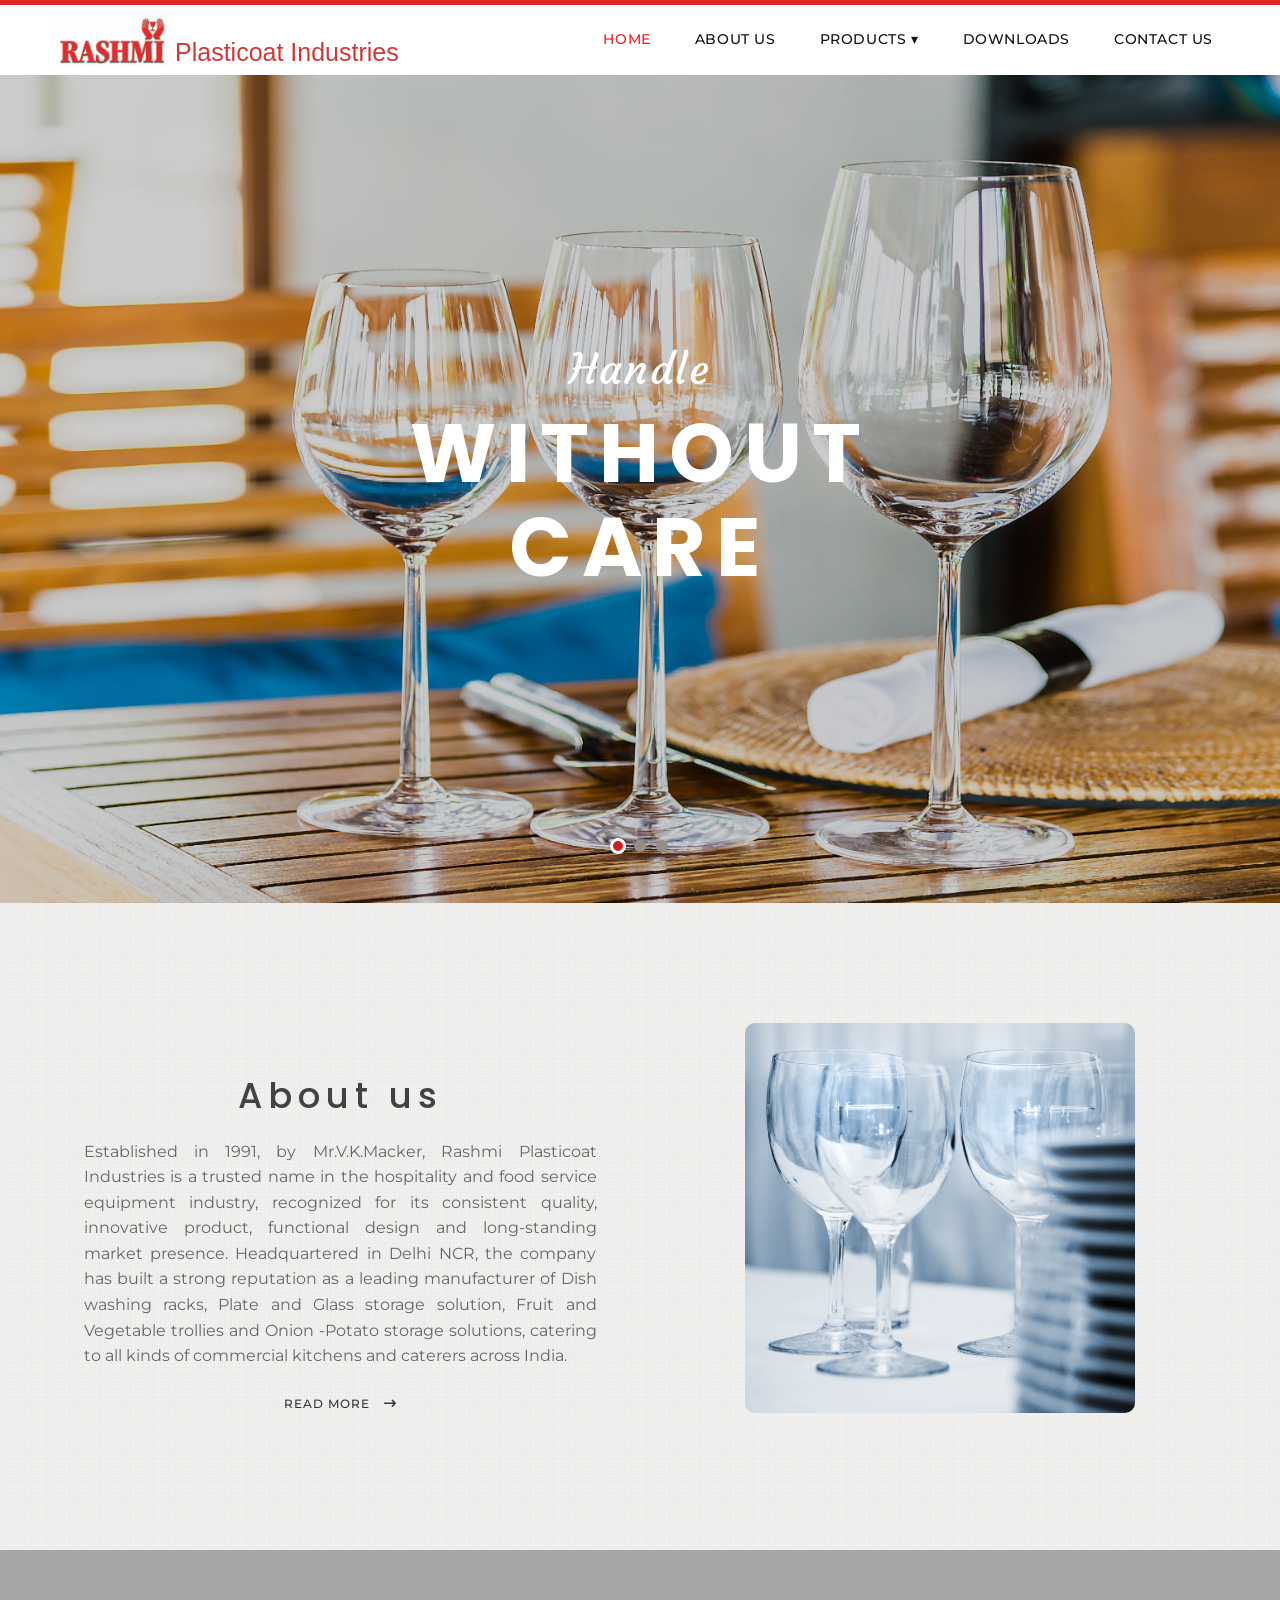
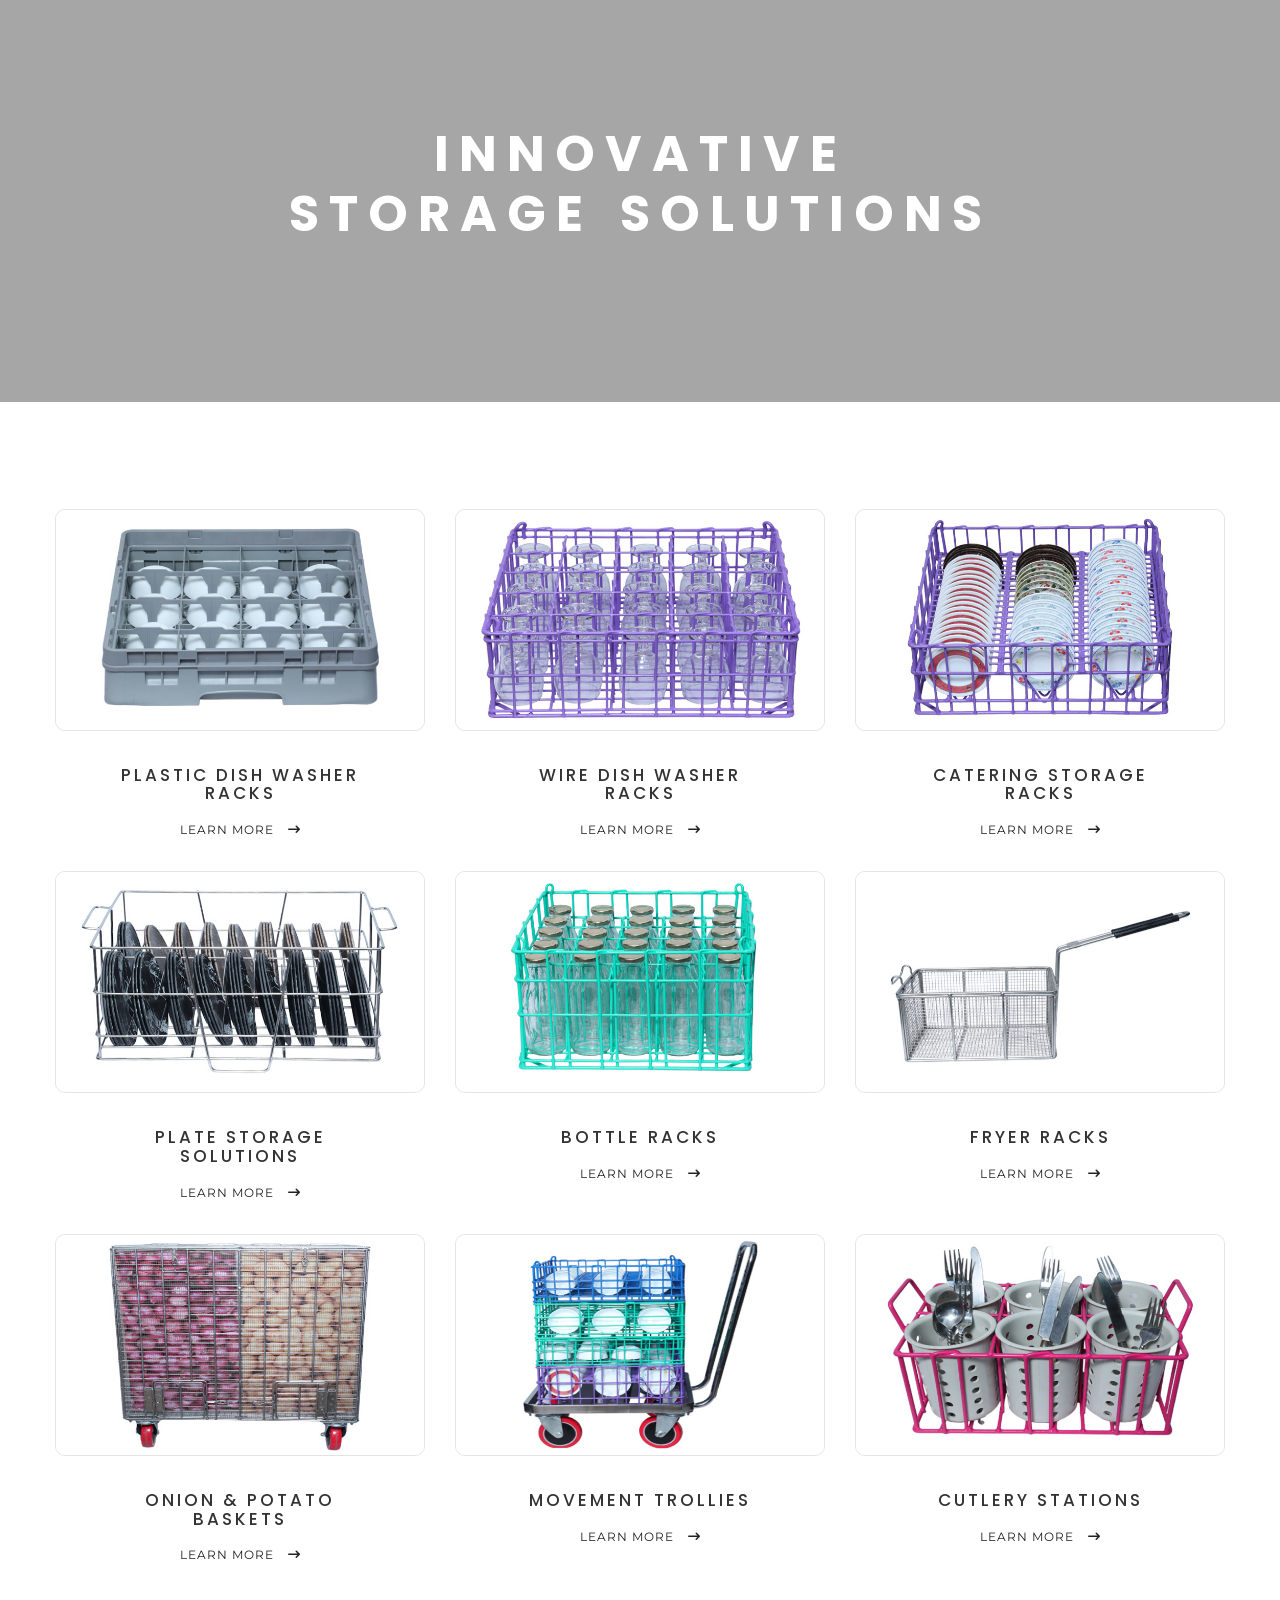
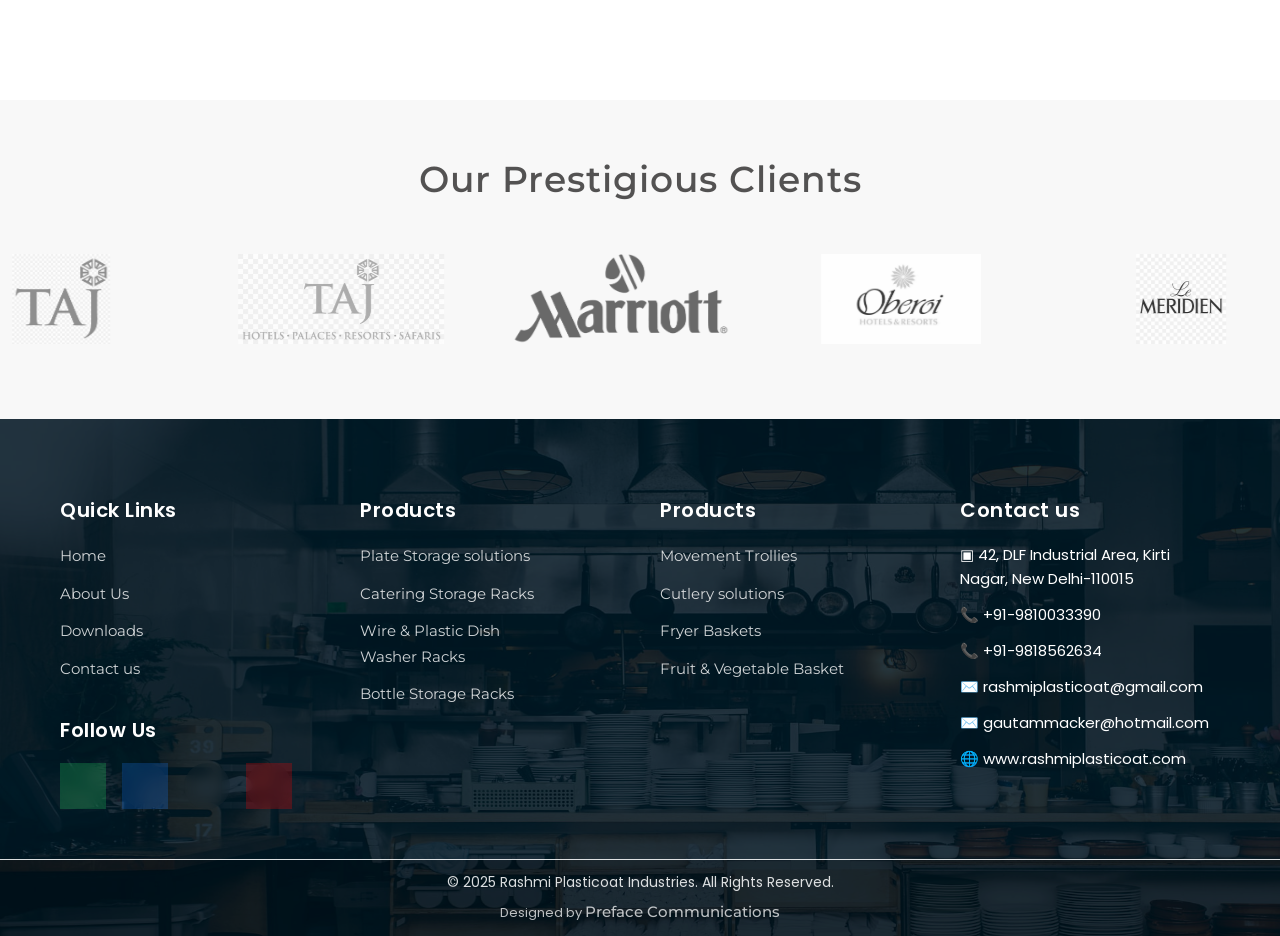
==== commit 8609a07f: "d c" ====
--- a/index.html
+++ b/index.html
@@ -95,7 +95,7 @@
                 </div>
               </li>
 
-              <li><a href="Download.html">Download</a></li>
+              <li><a href="Download.html">Downloads</a></li>
               <li><a href="Contact.html">Contact us</a></li>
             </ul>
           </nav>
